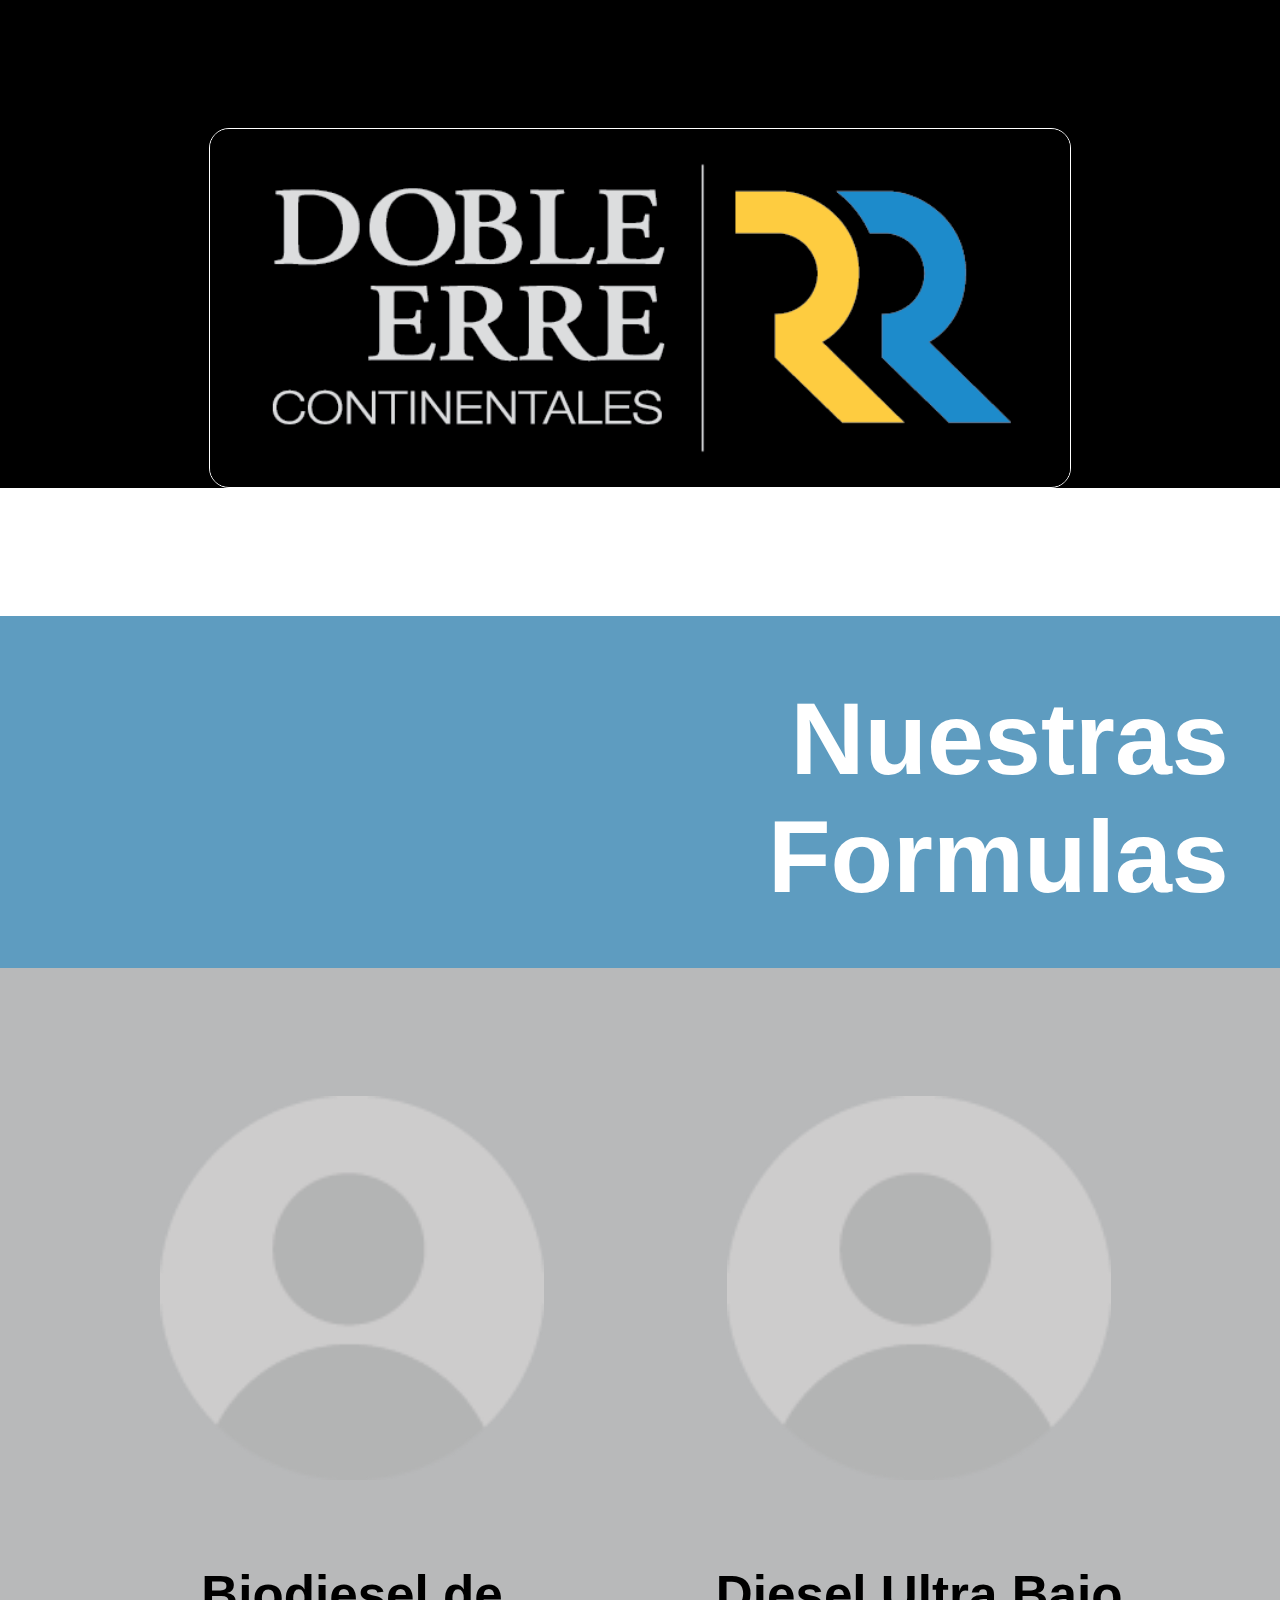
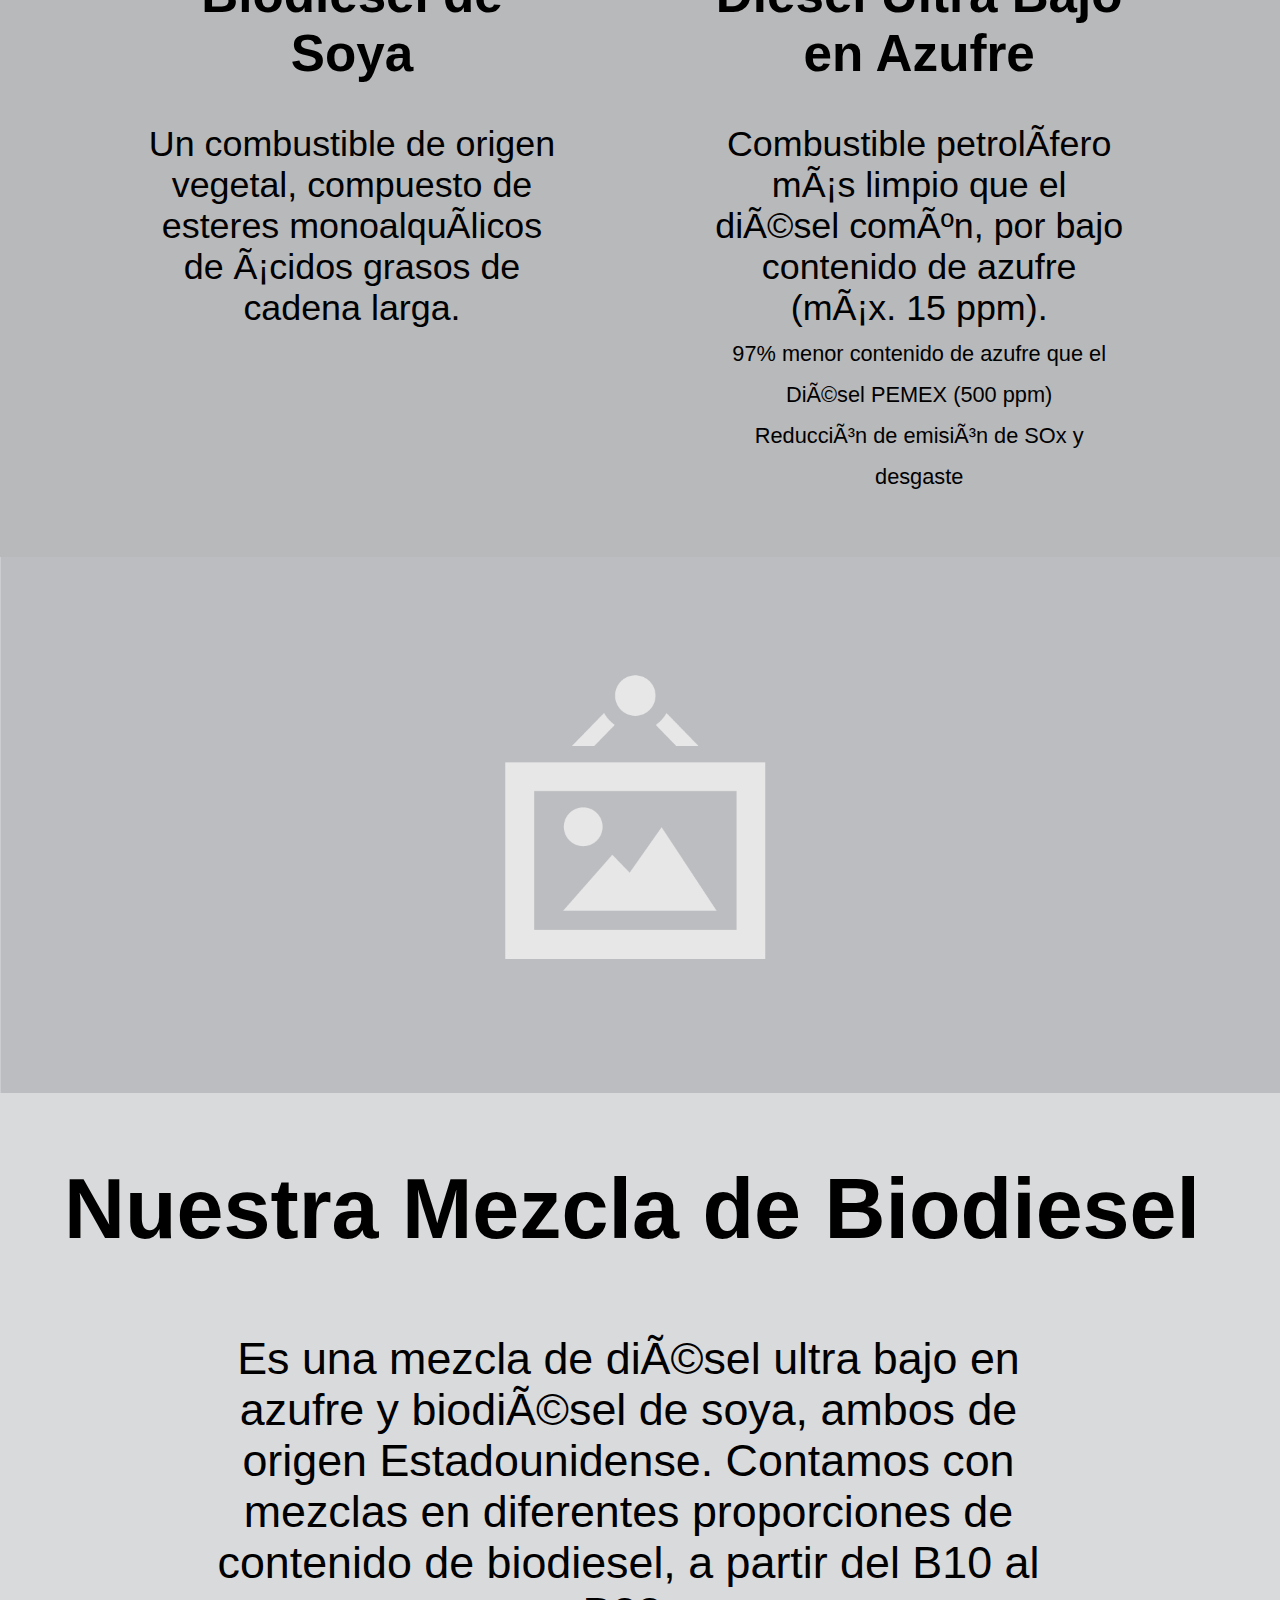
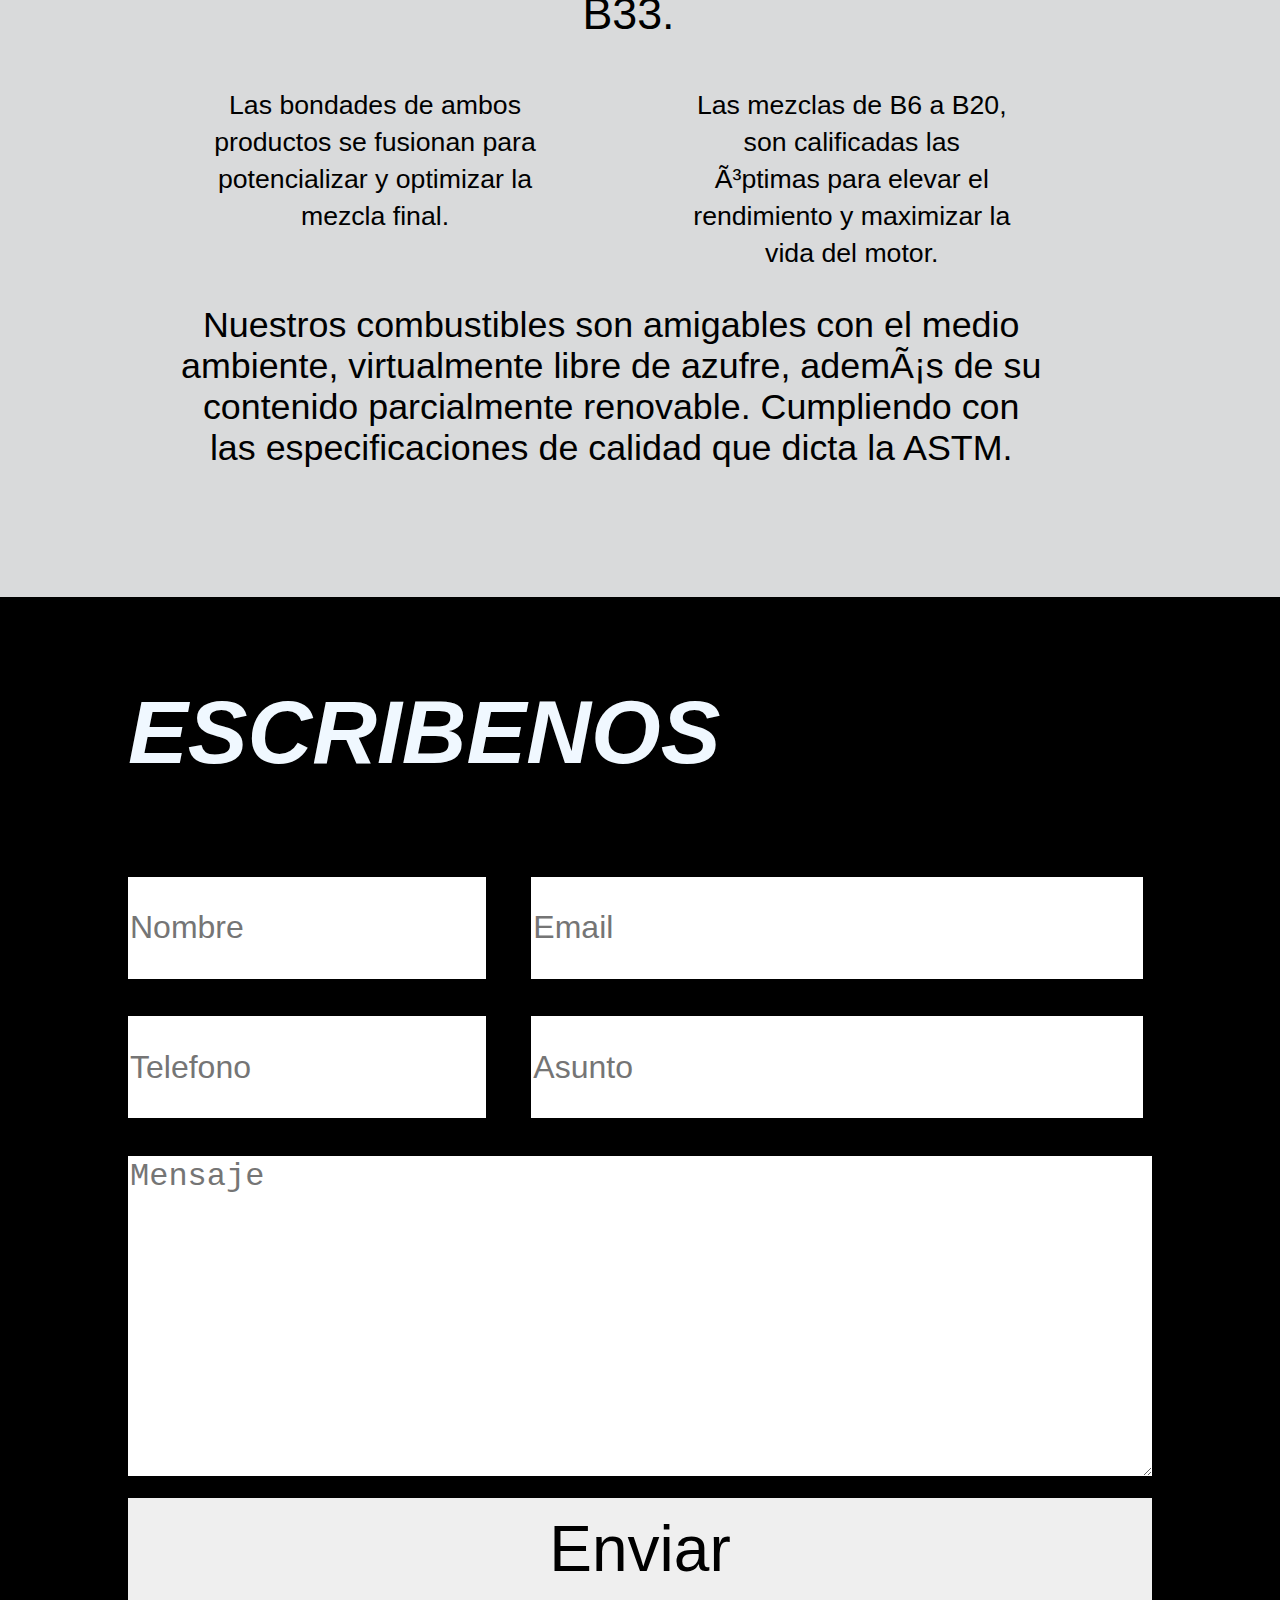
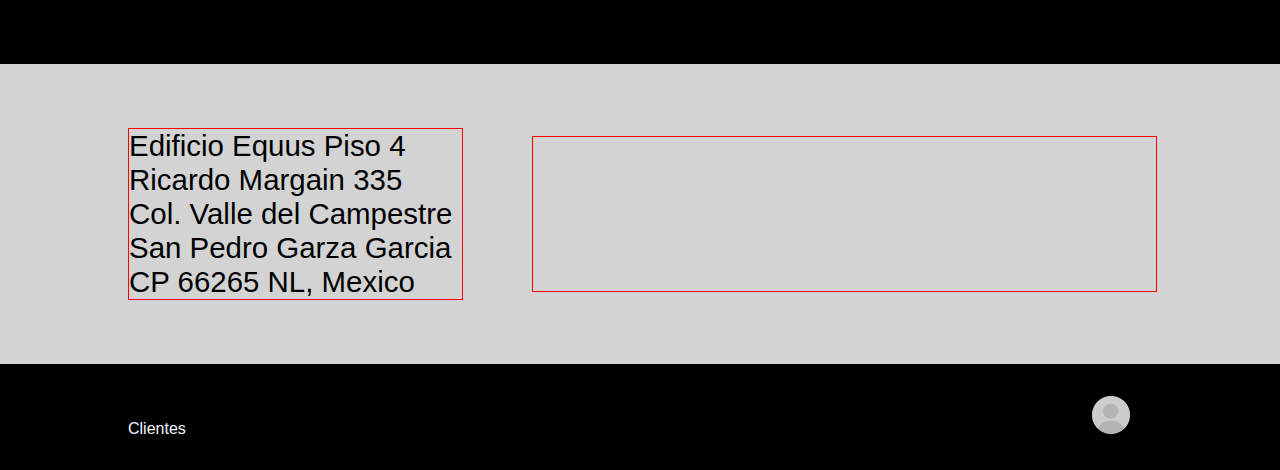
==== index.html @ 9e5b1dda "mas mejor no al 100" ====
<?php 
if(isset($_POST['submit'])){
    $to = "ventas@biofuel.mx"; // this is your Email address
    $from = $_POST['email']; // this is the sender's Email address
    $first_name = $_POST['first_name'];
    $last_name = $_POST['last_name'];
    $subject = "Form submission";
    $subject2 = "Copy of your form submission";
    $message = $first_name . " " . $last_name . " wrote the following:" . "\n\n" . $_POST['message'];
    $message2 = "Here is a copy of your message " . $first_name . "\n\n" . $_POST['message'];

    $headers = "From:" . $from;
    $headers2 = "From:" . $to;
    mail($to,$subject,$message,$headers);
    mail($from,$subject2,$message2,$headers2); // sends a copy of the message to the sender
    echo "Mail Sent. Thank you " . $first_name . ", we will contact you shortly.";
    // You can also use header('Location: thank_you.php'); to redirect to another page.
    }
?>

<!DOCTYPE html>
<html>
<head>
	<meta charset="uft-8">
	<link rel="stylesheet" type="text/css" href="estilo.css">
	<title>Doble Erre Continentales</title>
</head>
<body>
	 <!--Bloque Logo --> 
	<div class="bloque">
		<img class="centro" src=" img/Logo_RR.png">
	</div>
    
    <!--Bloque informacion --> 
	<div class="bloque02">
	
		<h3>Nuestras<br>Formulas</h3>

		<p class="nuevo">
          <img class="redondo" src="img/circulo.png">
            <br>
                <b>
                    Biodiesel de Soya
                </b>
            <br>
            <br>
			Un combustible de origen vegetal, compuesto de esteres monoalquílicos de ácidos grasos de cadena larga.
		</p>
		<p class="nuevo">
            <img class="redondo" src="img/circulo.png">
            <br>
                <b>
                    Diesel Ultra Bajo en Azufre
                </b>
            <br>
            <br>
            Combustible petrolífero más limpio que el diésel común, por bajo contenido de azufre (máx. 15 ppm).
            <br>
            <small>
                97% menor contenido de azufre que el Diésel PEMEX (500 ppm)
            </small>
            <br>
            <small>
                Reducción de emisión de SOx y desgaste
            </small>
		</p>
    </div>
        <div class="biodiesel">
            <img src="img/img.png">
            <p class="chiquito">
                <b>
                    Nuestra Mezcla de Biodiesel
                </b>
                <br>
                <br>
                <span class="bio">
                    Es una mezcla de diésel ultra bajo en azufre y biodiésel de soya, ambos de origen Estadounidense. Contamos con mezclas en diferentes proporciones de contenido de biodiesel, a partir del B10 al B33.
                </span>
                <br>
            <span class="micha">
                <small>
                    Las bondades de ambos productos se fusionan para potencializar y optimizar la mezcla final.
                </small>
            </span>
            <span class="micha">
                <small>
                    Las mezclas de B6 a B20, son calificadas las óptimas para elevar el rendimiento y maximizar la vida del motor.
                </small>
            </span>
                <br>
                <span class="bio2">
                    Nuestros combustibles son amigables con el medio ambiente, virtualmente libre de azufre, además de su contenido parcialmente renovable. Cumpliendo con las especificaciones de calidad que dicta la ASTM.
                </span>
            </p>
        </div>
		
    
<!--Bloque forma email --> 
	<div class="bloque03">
				<h2>ESCRIBENOS</h2>
			
		<form action="" method="post">
			<div class="veinte" >
				<input type="text" name="first_name" placeholder="Nombre"></input>
				<input type="number" name="telefono" placeholder="Telefono"></input>
			</div>
			<div class="cincuenta">
				<input type="email" name="email" placeholder="Email"></input>
				<input type="text" name="asunto" placeholder="Asunto"></input>
				
			</div>
            <div class="mensaje">
                <textarea name="message" placeholder="Mensaje"></textarea>
            </div>
			<br>
			<div>
				<input type="submit" value="Enviar" name="submit"class="btn-enviar"></input>
			</div>
		</form>
		
	</div>
<div class="bloque04">
    <p class="loc">
        Edificio Equus Piso 4<br>Ricardo Margain 335<br>Col. Valle del Campestre<br>San Pedro Garza Garcia<br>CP 66265 NL, Mexico
    </p>
    <div class="loc2">
        <iframe src="https://www.google.com/maps/embed?pb=!1m18!1m12!1m3!1d3596.3987743563575!2d-100.35485778425698!3d25.658072483683863!2m3!1f0!2f0!3f0!3m2!1i1024!2i768!4f13.1!3m3!1m2!1s0x8662bde31d170ceb%3A0x8e07cb99a08b1f2c!2sRicardo+Margain+Zozaya+335%2C+Santa+Engracia%2C+66267+San+Pedro+Garza+Garc%C3%ADa%2C+N.L.!5e0!3m2!1sen!2smx!4v1459200724984" width="100px" height="150px" frameborder="0" style="border:0" allowfullscreen></iframe>
    </div>

</div>
<footer class="bloque05">
    <p>
    Clientes
    </p>
    <img src="img/circulo.png">

</footer>
</body>
</html>
---- estilo.css ----
p{
    margin: 0 0 0 0;
    font-family: sans-serif;    
}

.bloque{
	width: 100%;
	height: 100%;
    box-sizing: border-box;
    background-color: black;
    padding-top: 10vw;
}

.centro{
	display: block;
	margin-right: auto;
	margin-left: auto;
    
}

img.centro{
	border-radius: 20px;
	width: auto;
	height: 28vw;
	margin-bottom: 10%;
	border: solid 1px white;

}

body{
	margin: 0px;
    padding: 0px;
}

h1{
	margin: 0px;
	padding-top: 8vw;
	font-size: 8vw;
	color: white;
    font-family: helvetica, sans-serif;
}
h3{
	font-size: 8vw;
	color: white;
    text-align: right;
    box-sizing: border-box;
    margin: 0 0 10% 0;
    padding: 5vw 4vw 4vw 0;
    font-family: helvetica, sans-serif;
    background-color: rgba(34,137,197, 0.6)
    
}

h2{
	font-size: 7vw;
    margin: 2% 0 4% 0;
    color: aliceblue;
    font-style: italic;
    font-family: helvetica, sans-serif;	
}

.bloque02{
	width: 100%;
	height: 100%;
    box-sizing: border-box;
    padding: 0% 0% 0% 0%;
    background-color: rgba(114, 115, 117, 0.5);
    padding-bottom: 5vw;
    
    
}

.nuevo{
    width: 33vw;
	color: black;
    box-sizing: border-box;
    margin: 0 0vw 0 11vw;
    display: inline-table;
    font-size: 3vw;
    text-align: center;
    
}
.redondo{
    width: 30vw;
    box-sizing: border-box;
    padding: 0 0 0 0;
    margin: 0 0 6vw 0;  
}
p.nuevo{
    font-size: 2.8vw;
    
}
p.nuevo b{
    font-size: 4vw;
    text-align: center;
}
p.nuevo small{
    font-size: 1.7vw;
    text-align: left;
}

.biodiesel{
    background-color: rgba(217,218,219,1.0);
    box-sizing: border-box;
    padding: 0% 0 10% 0;
}

.biodiesel img{
    width: 100%;
    margin: 0% 0 0 0;
}
.biodiesel p b{
    font-size: 6.6vw;
    box-sizing: border-box;
}

.chiquito{
	/* text-align: center; */
    width: 90%;
    margin: 5% 5% 0 5%;	
}
.bio{
    display: inline-table;
    width: 78%;
    font-size: 3.5vw;
    box-sizing: border-box;
    margin: 5% 0% 0% 10%;
    text-align: center;

}

.micha{
    margin: 4% 0vw 3% 13%;;
    display: inline-table;
    width: 28%;
    font-size: 2.5vw;
    text-align: center;
}
.bio2{
    display: inline-block;
    width: 75%;
    font-size: 2.8vw;
    box-sizing: border-box;
    margin: 0% 0% 0% 10%;
    text-align: center;
}

.bloque03{
	width: 100%;
	height: 100%;
    box-sizing: border-box;
    padding: 5% 10% 5% 10%;
    background-color: black;
}

input{
	box-sizing: border-box;
	border: 0;
	/*border-bottom: solid 1px yellow;*/
	font-size: 2.5vw;
    width: 100%;
    height: 8vw;
    margin: 0 0 2.9vw 0;
}


.veinte{
    box-sizing: border-box;
    width: 35%;
    display: inline-block;
    padding: 0% 0% 0% 0%;
    margin: 0 0 10 0;
}
.cincuenta{
    box-sizing: border-box;
    width: 63.7%;
    display: inline-block;
    padding: 0 0% 0% 4%;

}
.mensaje{
    box-sizing: border-box;
    margin: 0% 0% 0% 0%;   
}
.mensaje textarea{
    box-sizing: border-box;
	border: 0;
	/*border-bottom: solid 1px red;*/
	font-size: 2.5vw;
    width: 100%;
    height: 25vw;
    margin: 0 0 0% 0;
}


.btn-enviar{
	font-size: 5vw;
    width: 100%;
    margin: 0% 0% 0% 0%;
}

input[type="submit"]:hover{
    background-color: rgba(236,191,68,1.0)
}

form{
	width: 100%; 
	padding-top: 5%;
}


.bloque04 {
    width: 100%;
    box-sizing: border-box;
    padding: 5% 6% 5% 10%;
    background-color: lightgray;
    
}
.loc {
    font-size: 2.3vw;
    width: 31%;
    display: inline-block;
    vertical-align: middle;
     border: solid 1px red;
    margin: 0 0 0 0%;
}

.loc2 {
    width: 58%;
    display: inline-block;
    vertical-align: middle;
    border: solid 1px red;
    margin: 0 0 0 6%;
    
}

.bloque05 {
    width: 100%;
	height: 100%;
    box-sizing: border-box;
    padding: 2.5% 0 2.5% 0;
    background-color: black;
}
footer p{
    width: 25%;
    display: inline-block;
    color: aliceblue;
    margin: 0 0 0 10%;

}
footer img{
    height: 3vw;
    display: inline-block;
    margin: 0 0 0 50%;

}
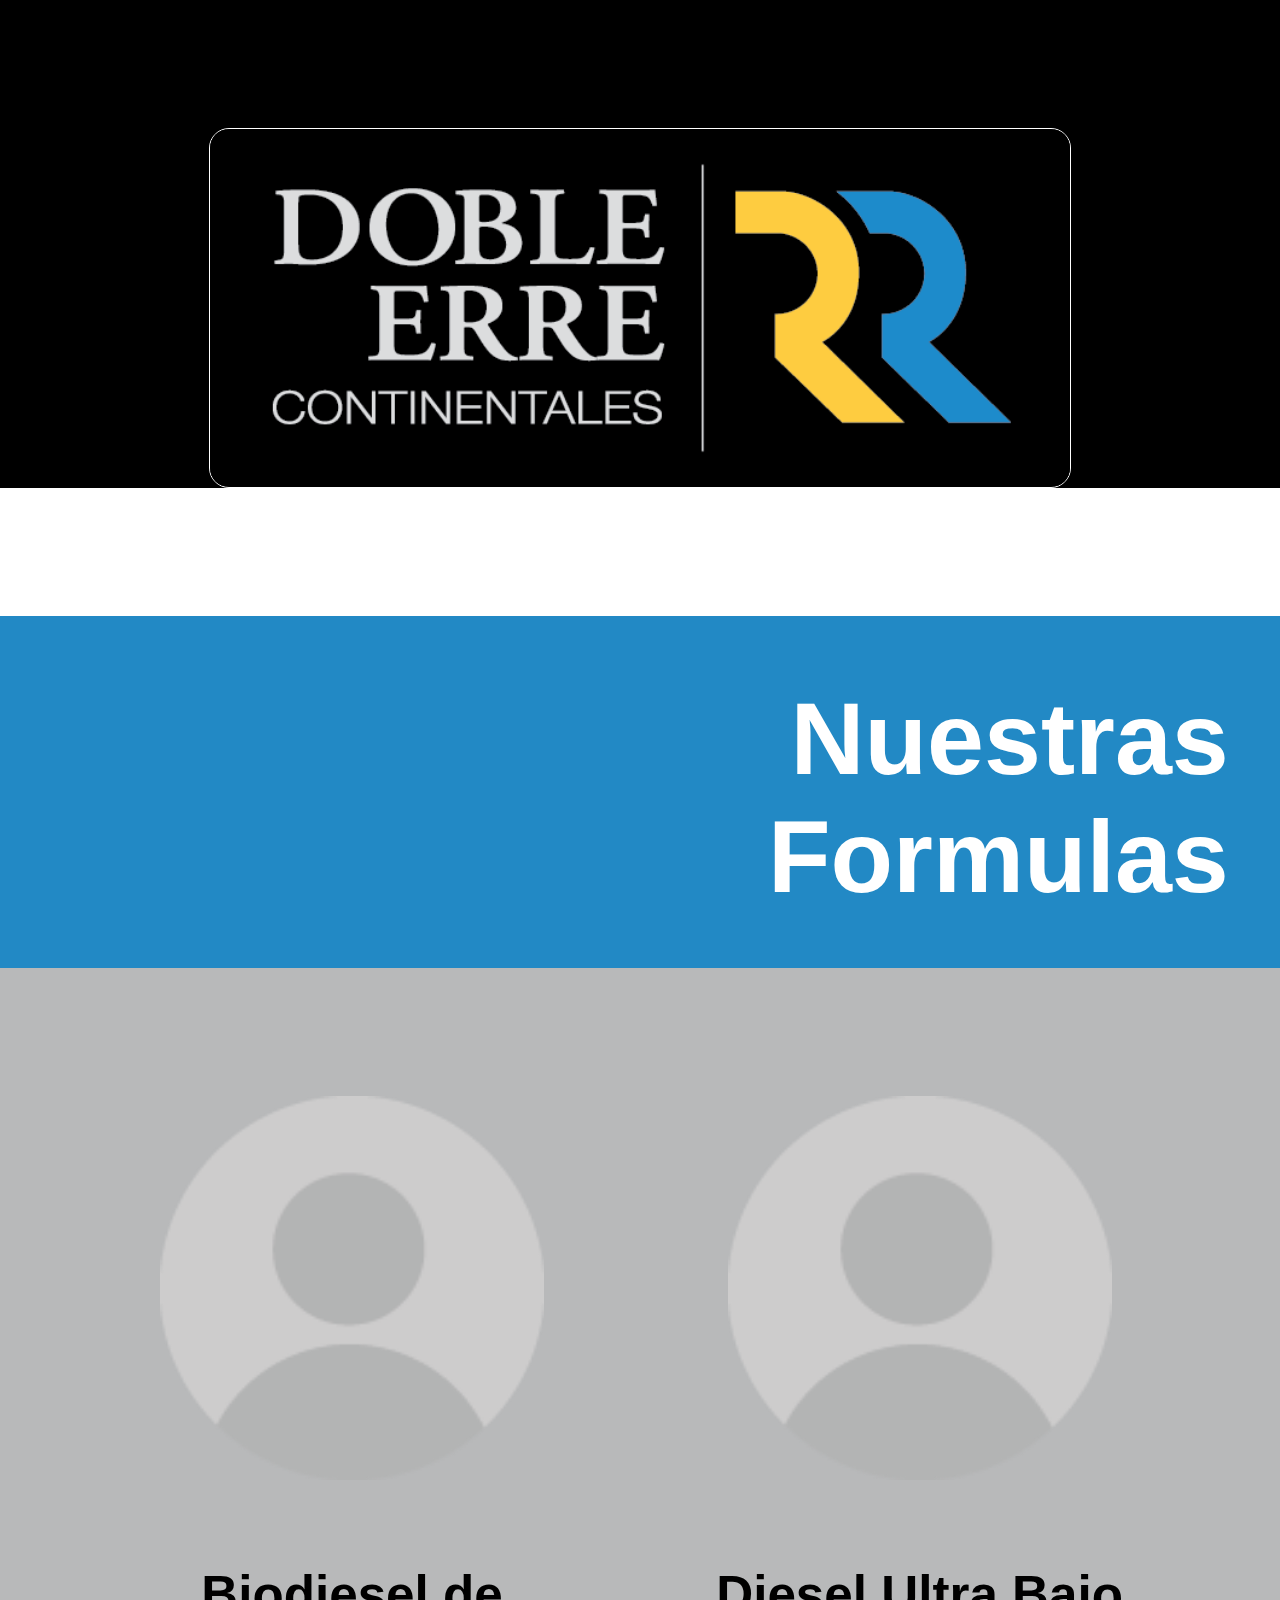
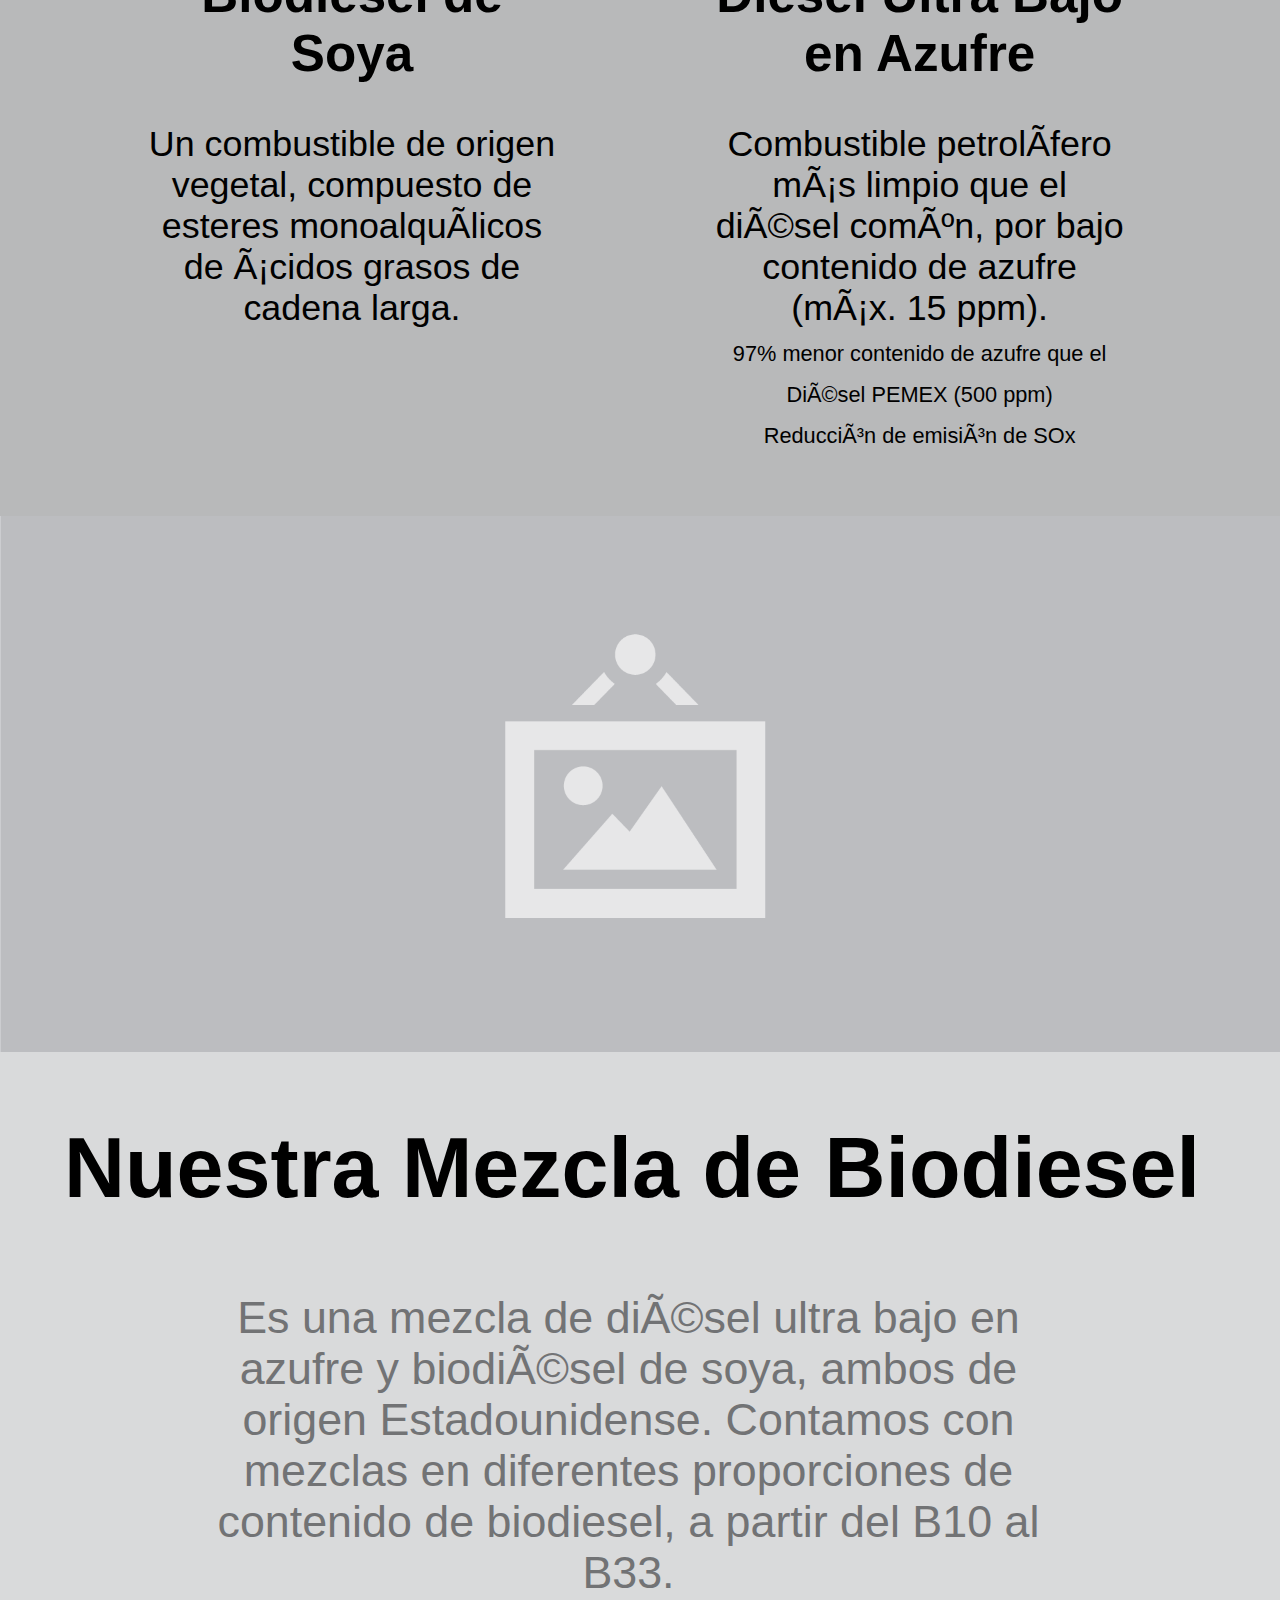
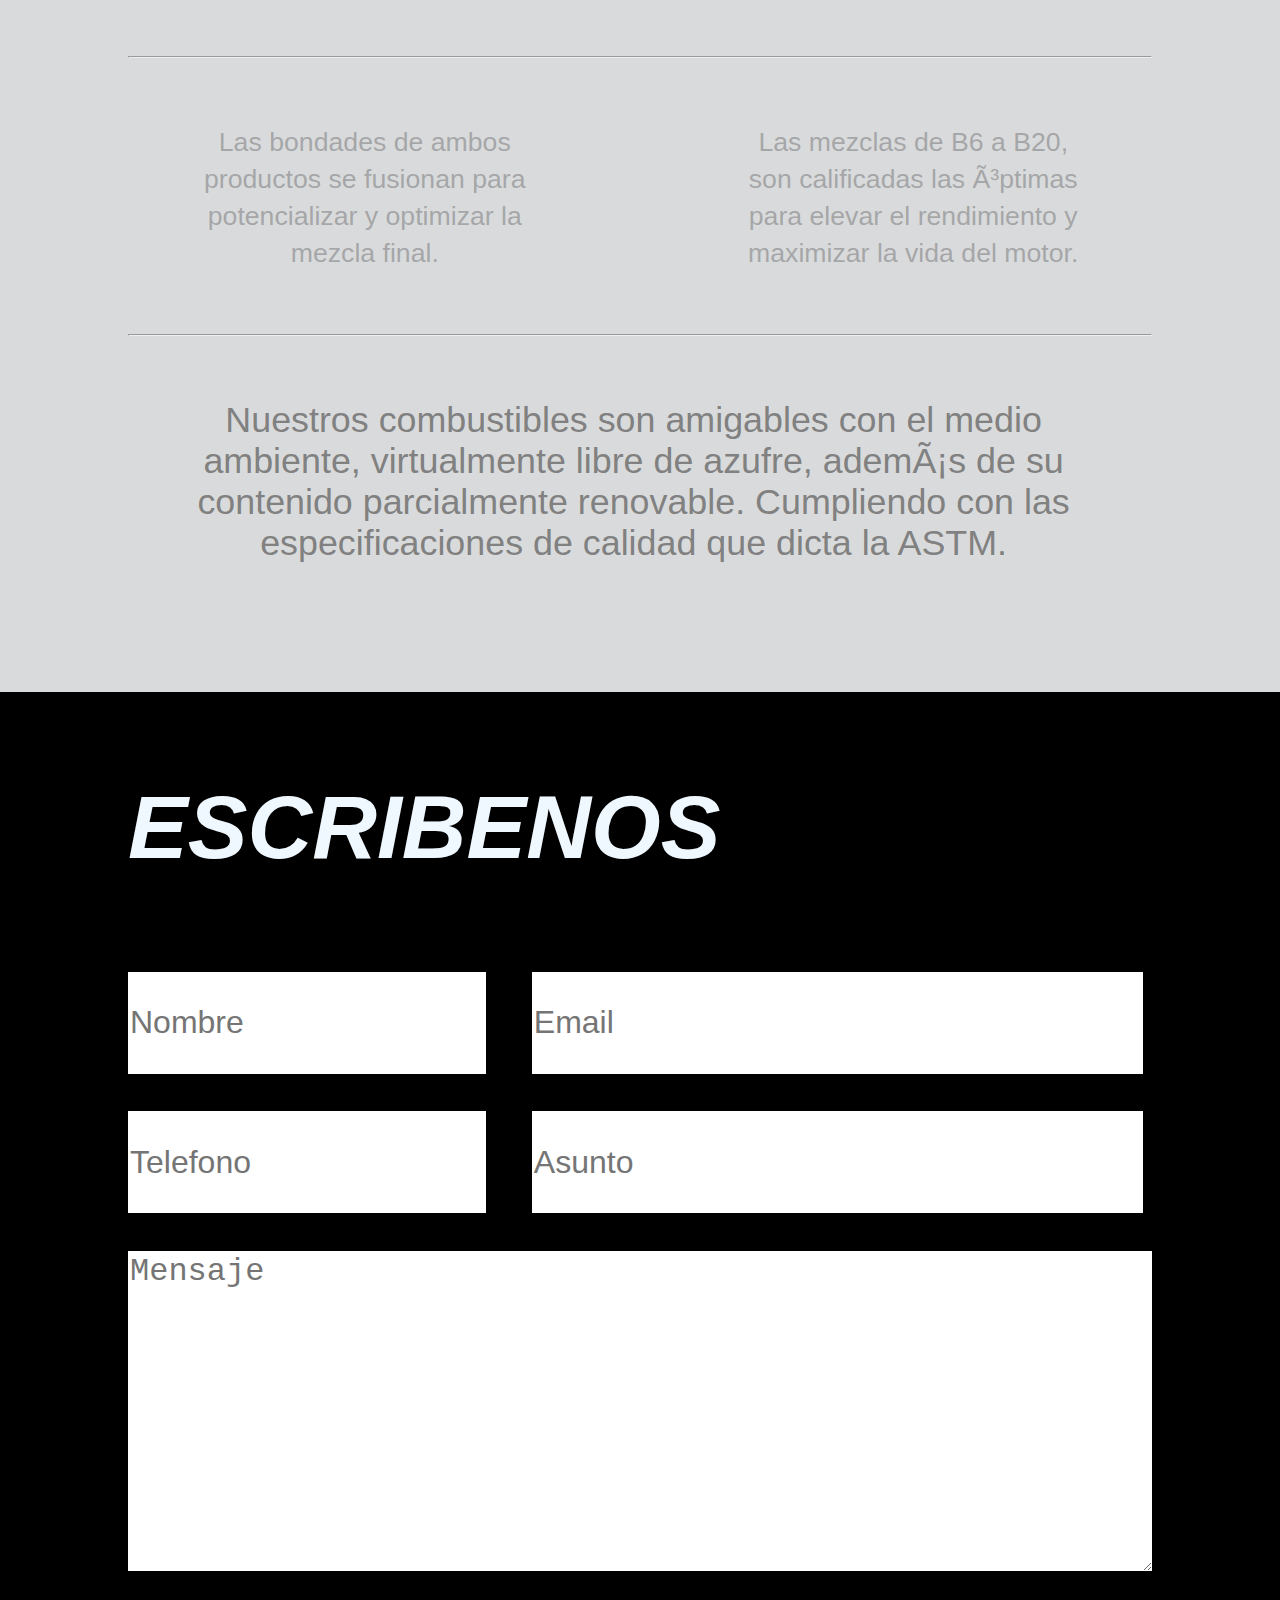
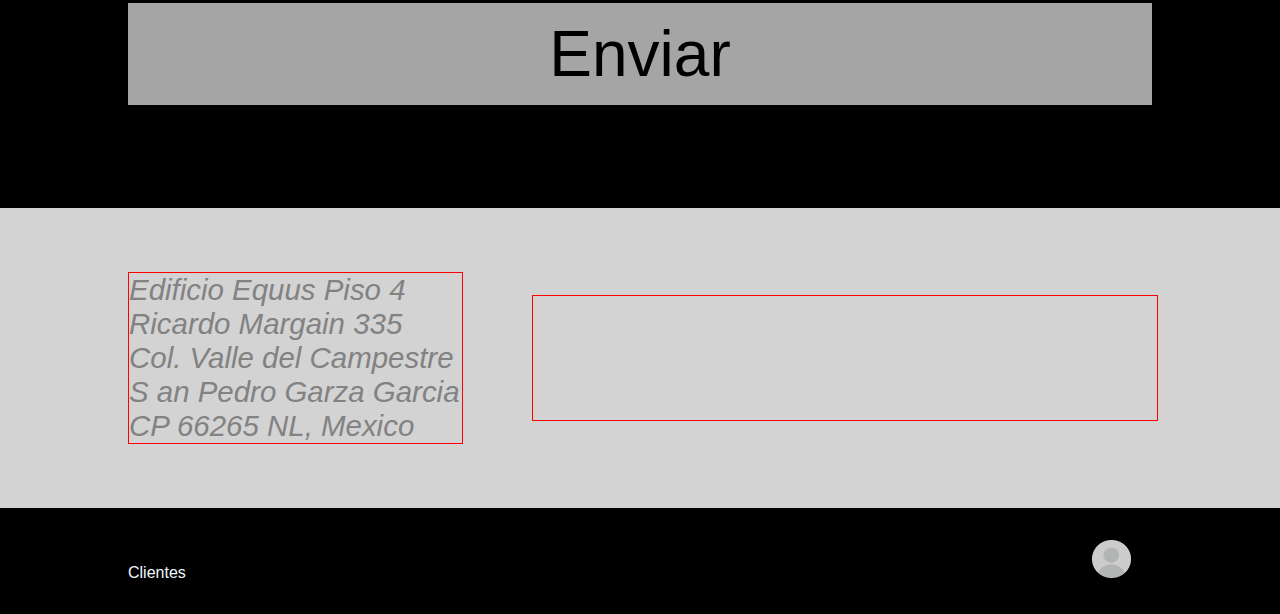
==== commit d98b92b5: "buenos textos" ====
--- a/index.html
+++ b/index.html
@@ -54,15 +54,12 @@
                 </b>
             <br>
             <br>
-            Combustible petrolífero más limpio que el diésel común, por bajo contenido de azufre (máx. 15 ppm).
+                Combustible petrolífero más limpio que el diésel común, por bajo contenido de azufre (máx. 15 ppm).
             <br>
             <small>
-                97% menor contenido de azufre que el Diésel PEMEX (500 ppm)
-            </small>
-            <br>
+                97% menor contenido de azufre que el Diésel PEMEX (500 ppm)</small><br>
             <small>
-                Reducción de emisión de SOx y desgaste
-            </small>
+            Reducción de emisión de SOx </small>
 		</p>
     </div>
         <div class="biodiesel">
@@ -77,6 +74,7 @@
                     Es una mezcla de diésel ultra bajo en azufre y biodiésel de soya, ambos de origen Estadounidense. Contamos con mezclas en diferentes proporciones de contenido de biodiesel, a partir del B10 al B33.
                 </span>
                 <br>
+                <hr>
             <span class="micha">
                 <small>
                     Las bondades de ambos productos se fusionan para potencializar y optimizar la mezcla final.
@@ -87,7 +85,9 @@
                     Las mezclas de B6 a B20, son calificadas las óptimas para elevar el rendimiento y maximizar la vida del motor.
                 </small>
             </span>
-                <br>
+            <hr>
+               
+        
                 <span class="bio2">
                     Nuestros combustibles son amigables con el medio ambiente, virtualmente libre de azufre, además de su contenido parcialmente renovable. Cumpliendo con las especificaciones de calidad que dicta la ASTM.
                 </span>
@@ -121,10 +121,18 @@
 	</div>
 <div class="bloque04">
     <p class="loc">
-        Edificio Equus Piso 4<br>Ricardo Margain 335<br>Col. Valle del Campestre<br>San Pedro Garza Garcia<br>CP 66265 NL, Mexico
+        Edificio Equus Piso 4
+        <br>
+        Ricardo Margain 335
+        <br>
+        Col. Valle del Campestre
+        <br>S
+        an Pedro Garza Garcia
+        <br>
+        CP 66265 NL, Mexico
     </p>
     <div class="loc2">
-        <iframe src="https://www.google.com/maps/embed?pb=!1m18!1m12!1m3!1d3596.3987743563575!2d-100.35485778425698!3d25.658072483683863!2m3!1f0!2f0!3f0!3m2!1i1024!2i768!4f13.1!3m3!1m2!1s0x8662bde31d170ceb%3A0x8e07cb99a08b1f2c!2sRicardo+Margain+Zozaya+335%2C+Santa+Engracia%2C+66267+San+Pedro+Garza+Garc%C3%ADa%2C+N.L.!5e0!3m2!1sen!2smx!4v1459200724984" width="100px" height="150px" frameborder="0" style="border:0" allowfullscreen></iframe>
+        <iframe src="https://www.google.com/maps/embed?pb=!1m18!1m12!1m3!1d3596.3987743563575!2d-100.35485778425698!3d25.658072483683863!2m3!1f0!2f0!3f0!3m2!1i1024!2i768!4f13.1!3m3!1m2!1s0x8662bde31d170ceb%3A0x8e07cb99a08b1f2c!2sRicardo+Margain+Zozaya+335%2C+Santa+Engracia%2C+66267+San+Pedro+Garza+Garc%C3%ADa%2C+N.L.!5e0!3m2!1sen!2smx!4v1459200724984" width="80vw" height="120vw" frameborder="0" style="border:0" allowfullscreen></iframe>
     </div>
 
 </div>
--- a/estilo.css
+++ b/estilo.css
@@ -30,6 +30,7 @@
 body{
 	margin: 0px;
     padding: 0px;
+    font-family: 'helvetica', sans-serif;
 }
 
 h1{
@@ -46,8 +47,8 @@
     box-sizing: border-box;
     margin: 0 0 10% 0;
     padding: 5vw 4vw 4vw 0;
-    font-family: helvetica, sans-serif;
-    background-color: rgba(34,137,197, 0.6)
+    font-family: 'helvetica', sans-serif;
+    background-color: rgba(34,137,197, 1.0);
     
 }
 
@@ -124,32 +125,40 @@
     width: 78%;
     font-size: 3.5vw;
     box-sizing: border-box;
-    margin: 5% 0% 0% 10%;
-    text-align: center;
+    margin: 5% 0% 5% 10%;
+    text-align: center;
+    color:rgba(114,115,117, 1.0);
 
 }
 
 .micha{
-    margin: 4% 0vw 3% 13%;;
+    margin: 5% 0vw 5% 14.5%;;
     display: inline-table;
     width: 28%;
     font-size: 2.5vw;
     text-align: center;
+   color:rgba(114,115,117, 0.5);
+}
+hr{
+    width: 80%;
+    box-sizing: border-box;
+    margin: 0% auto 0 ;
 }
 .bio2{
     display: inline-block;
     width: 75%;
     font-size: 2.8vw;
     box-sizing: border-box;
-    margin: 0% 0% 0% 10%;
-    text-align: center;
+    margin: 5% 0% 0% 12%;
+    text-align: center;
+    color:rgba(117,117,117, 0.9);
 }
 
 .bloque03{
 	width: 100%;
 	height: 100%;
     box-sizing: border-box;
-    padding: 5% 10% 5% 10%;
+    padding: 5% 10% 8% 10%;
     background-color: black;
 }
 
@@ -196,7 +205,8 @@
 .btn-enviar{
 	font-size: 5vw;
     width: 100%;
-    margin: 0% 0% 0% 0%;
+    margin: 1% 0% 0% 0%;
+    background-color: rgba(165,165,165,1.0);
 }
 
 input[type="submit"]:hover{
@@ -218,11 +228,13 @@
 }
 .loc {
     font-size: 2.3vw;
+    font-style: italic;
     width: 31%;
     display: inline-block;
     vertical-align: middle;
      border: solid 1px red;
     margin: 0 0 0 0%;
+    color:rgba(130,130,130, 1.0);
 }
 
 .loc2 {
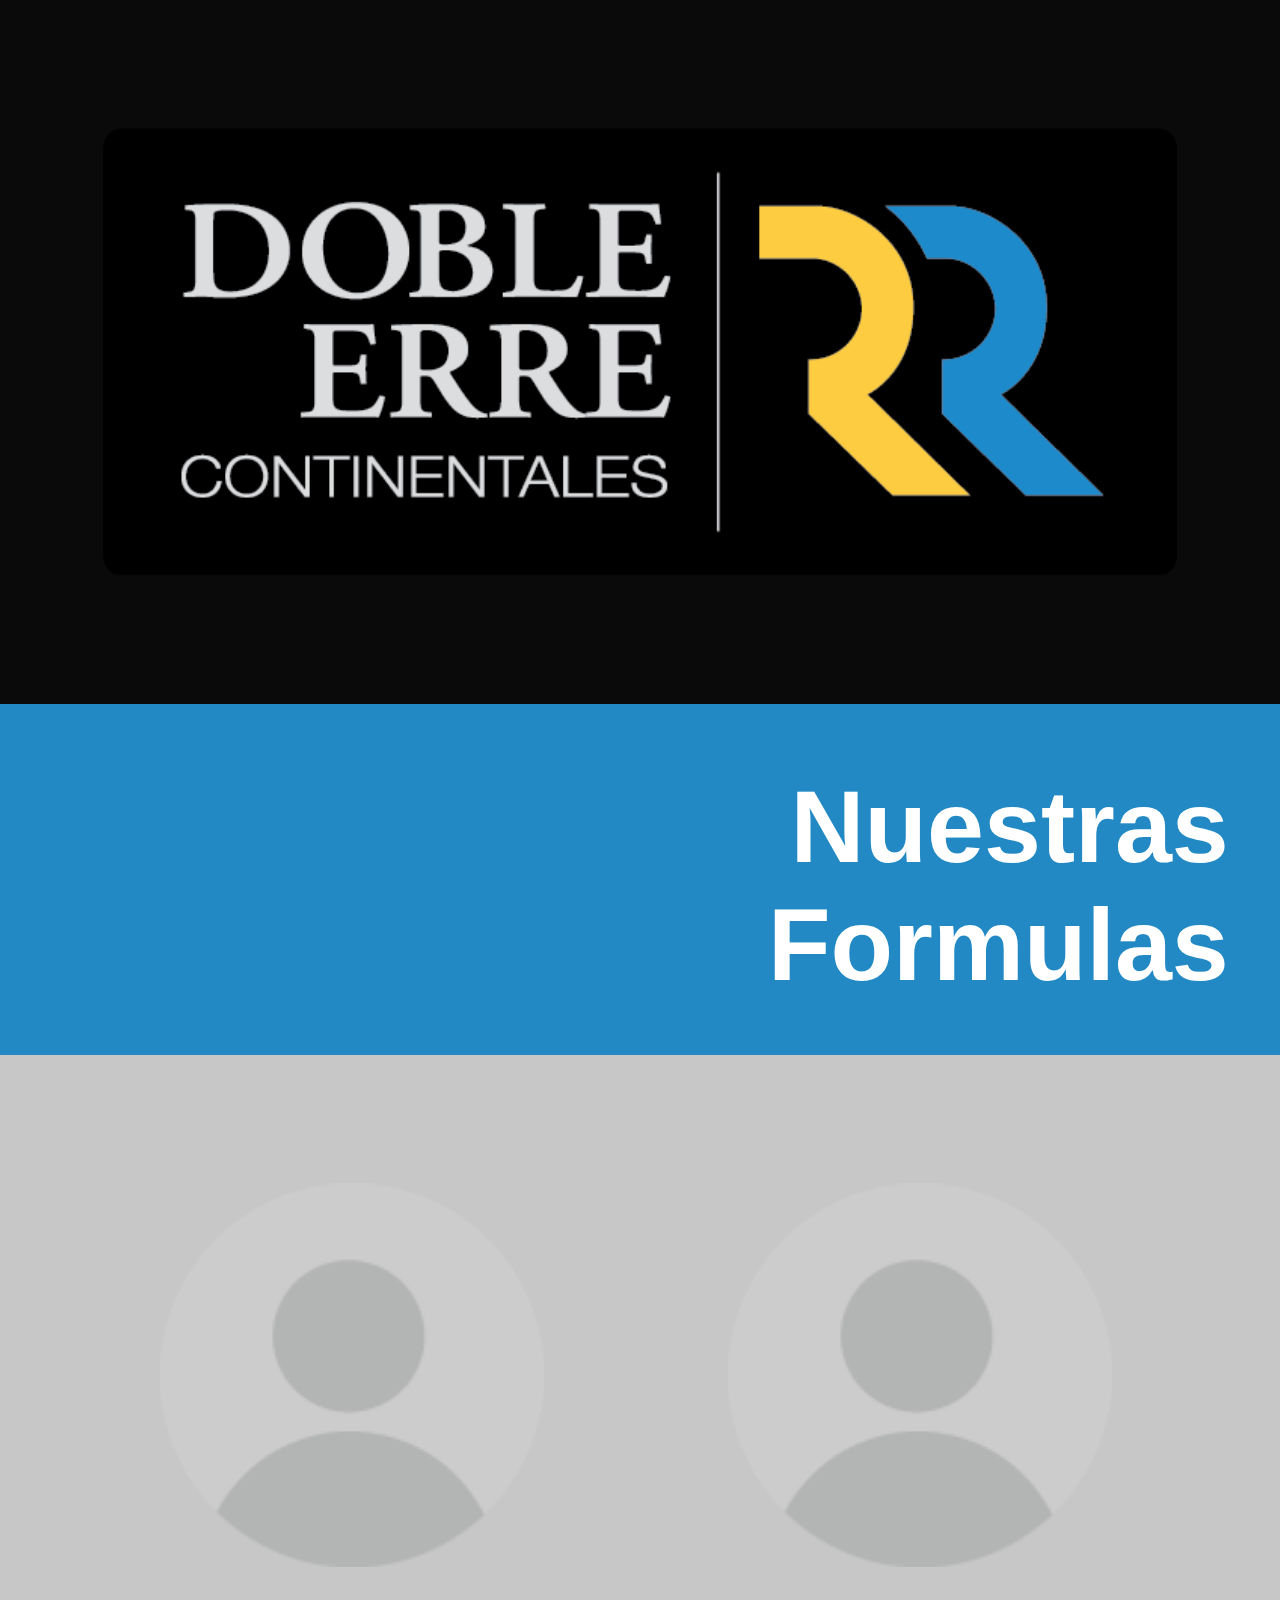
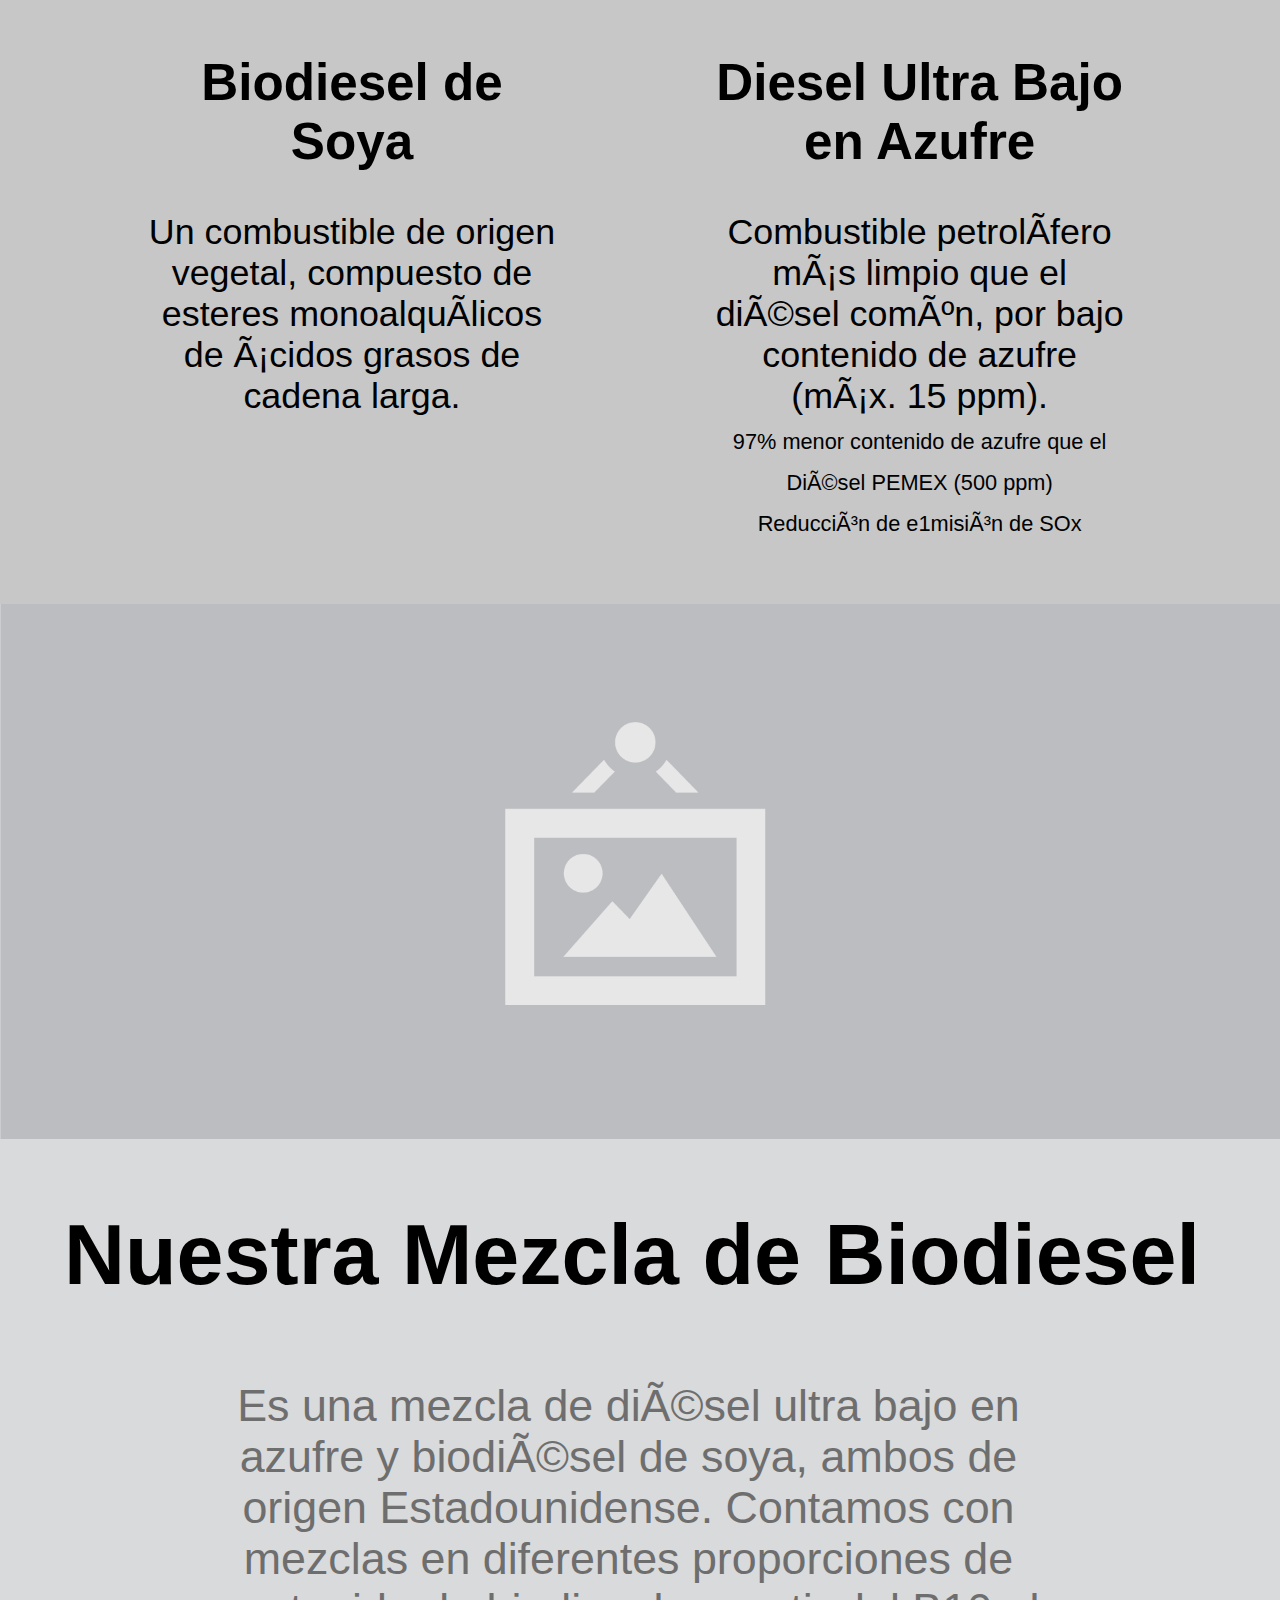
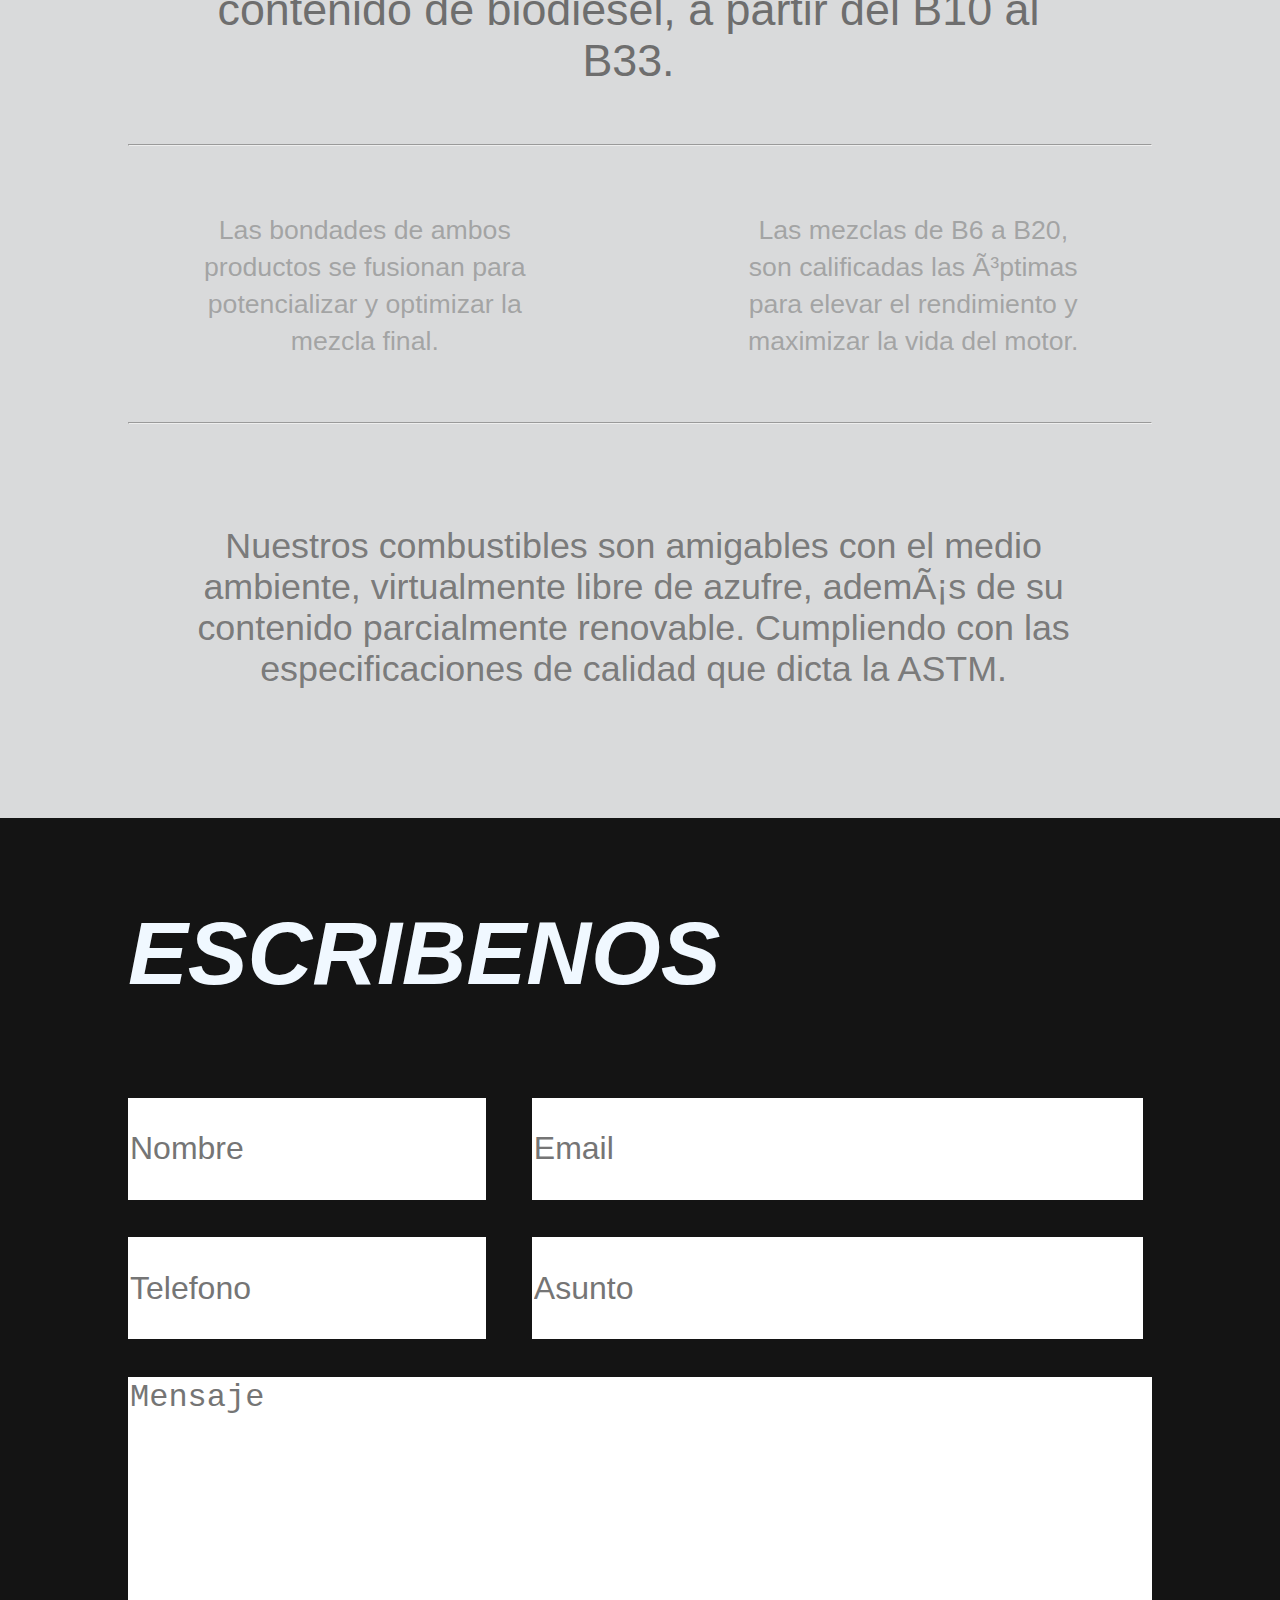
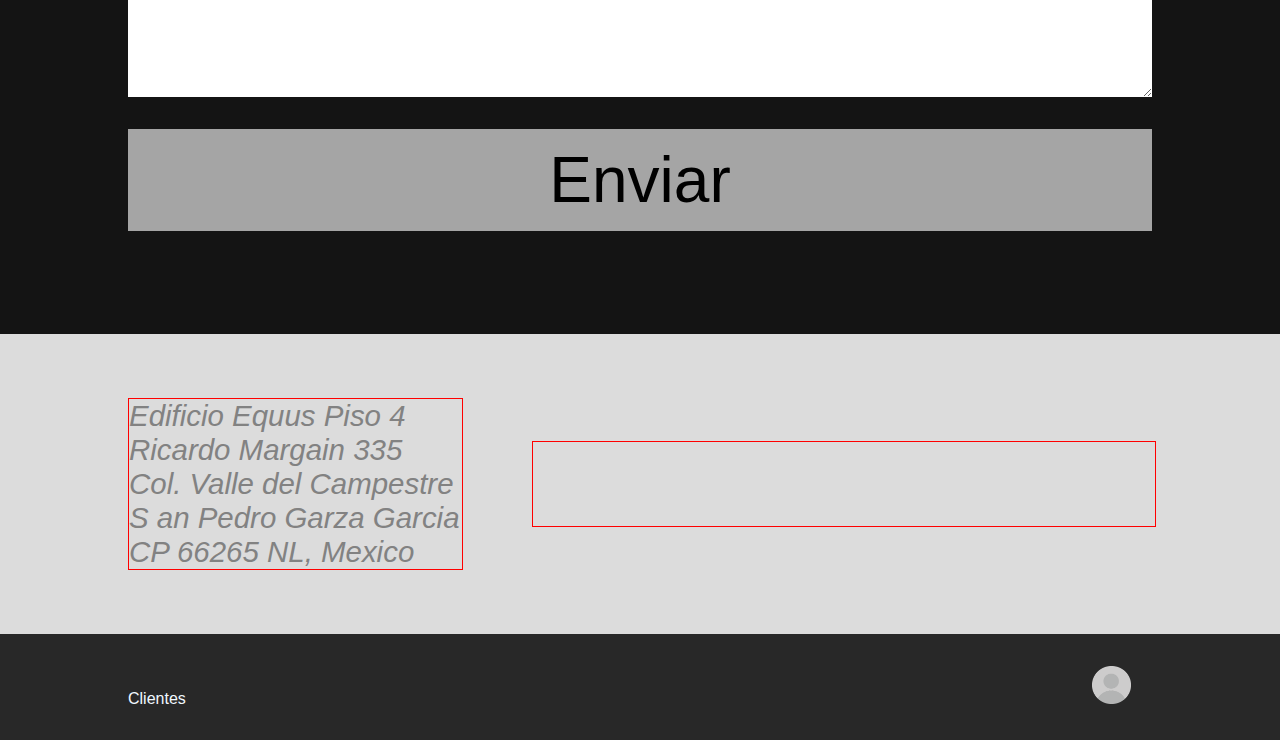
==== commit d3f06797: "puto ultimo del dia y a dormir" ====
--- a/index.html
+++ b/index.html
@@ -17,7 +17,6 @@
     // You can also use header('Location: thank_you.php'); to redirect to another page.
     }
 ?>
-
 <!DOCTYPE html>
 <html>
 <head>
@@ -59,7 +58,7 @@
             <small>
                 97% menor contenido de azufre que el Diésel PEMEX (500 ppm)</small><br>
             <small>
-            Reducción de emisión de SOx </small>
+            Reducción de e1misión de SOx </small>
 		</p>
     </div>
         <div class="biodiesel">
@@ -132,7 +131,7 @@
         CP 66265 NL, Mexico
     </p>
     <div class="loc2">
-        <iframe src="https://www.google.com/maps/embed?pb=!1m18!1m12!1m3!1d3596.3987743563575!2d-100.35485778425698!3d25.658072483683863!2m3!1f0!2f0!3f0!3m2!1i1024!2i768!4f13.1!3m3!1m2!1s0x8662bde31d170ceb%3A0x8e07cb99a08b1f2c!2sRicardo+Margain+Zozaya+335%2C+Santa+Engracia%2C+66267+San+Pedro+Garza+Garc%C3%ADa%2C+N.L.!5e0!3m2!1sen!2smx!4v1459200724984" width="80vw" height="120vw" frameborder="0" style="border:0" allowfullscreen></iframe>
+        <iframe src="https://www.google.com/maps/embed?pb=!1m18!1m12!1m3!1d3596.3987743563575!2d-100.35485778425698!3d25.658072483683863!2m3!1f0!2f0!3f0!3m2!1i1024!2i768!4f13.1!3m3!1m2!1s0x8662bde31d170ceb%3A0x8e07cb99a08b1f2c!2sRicardo+Margain+Zozaya+335%2C+Santa+Engracia%2C+66267+San+Pedro+Garza+Garc%C3%ADa%2C+N.L.!5e0!3m2!1sen!2smx!4v1459200724984" width="100px" height="80px" frameborder="0" style="border:0" allowfullscreen></iframe>
     </div>
 
 </div>
--- a/estilo.css
+++ b/estilo.css
@@ -7,8 +7,8 @@
 	width: 100%;
 	height: 100%;
     box-sizing: border-box;
-    background-color: black;
-    padding-top: 10vw;
+    background-color: rgb(10,10,10);
+    padding: 10% 0 10% 0;
 }
 
 .centro{
@@ -21,9 +21,9 @@
 img.centro{
 	border-radius: 20px;
 	width: auto;
-	height: 28vw;
-	margin-bottom: 10%;
-	border: solid 1px white;
+	height: 35vw;
+	margin-bottom: %;
+	/*border: solid 1px white;*/
 
 }
 
@@ -65,7 +65,7 @@
 	height: 100%;
     box-sizing: border-box;
     padding: 0% 0% 0% 0%;
-    background-color: rgba(114, 115, 117, 0.5);
+    background-color: rgba(114, 115, 117, 0.4);
     padding-bottom: 5vw;
     
     
@@ -127,7 +127,7 @@
     box-sizing: border-box;
     margin: 5% 0% 5% 10%;
     text-align: center;
-    color:rgba(114,115,117, 1.0);
+    color:rgba(110,110,110, 1.0);
 
 }
 
@@ -137,7 +137,7 @@
     width: 28%;
     font-size: 2.5vw;
     text-align: center;
-   color:rgba(114,115,117, 0.5);
+   color:rgba(110,110,110, 0.5);
 }
 hr{
     width: 80%;
@@ -149,9 +149,9 @@
     width: 75%;
     font-size: 2.8vw;
     box-sizing: border-box;
-    margin: 5% 0% 0% 12%;
-    text-align: center;
-    color:rgba(117,117,117, 0.9);
+    margin: 8% 0% 0% 12%;
+    text-align: center;
+    color:rgba(110,110,110, 0.9);
 }
 
 .bloque03{
@@ -159,7 +159,7 @@
 	height: 100%;
     box-sizing: border-box;
     padding: 5% 10% 8% 10%;
-    background-color: black;
+    background-color: rgb(20,20,20);
 }
 
 input{
@@ -210,7 +210,7 @@
 }
 
 input[type="submit"]:hover{
-    background-color: rgba(236,191,68,1.0)
+    background-color: rgba(236,191,68,1.0);
 }
 
 form{
@@ -223,7 +223,7 @@
     width: 100%;
     box-sizing: border-box;
     padding: 5% 6% 5% 10%;
-    background-color: lightgray;
+    background-color: rgb(220,220,220);
     
 }
 .loc {
@@ -242,8 +242,9 @@
     display: inline-block;
     vertical-align: middle;
     border: solid 1px red;
+    box-sizing: border-box;
     margin: 0 0 0 6%;
-    
+    padding: 0 0 0% 0%;
 }
 
 .bloque05 {
@@ -251,7 +252,7 @@
 	height: 100%;
     box-sizing: border-box;
     padding: 2.5% 0 2.5% 0;
-    background-color: black;
+    background-color: rgb(40,40,40);
 }
 footer p{
     width: 25%;
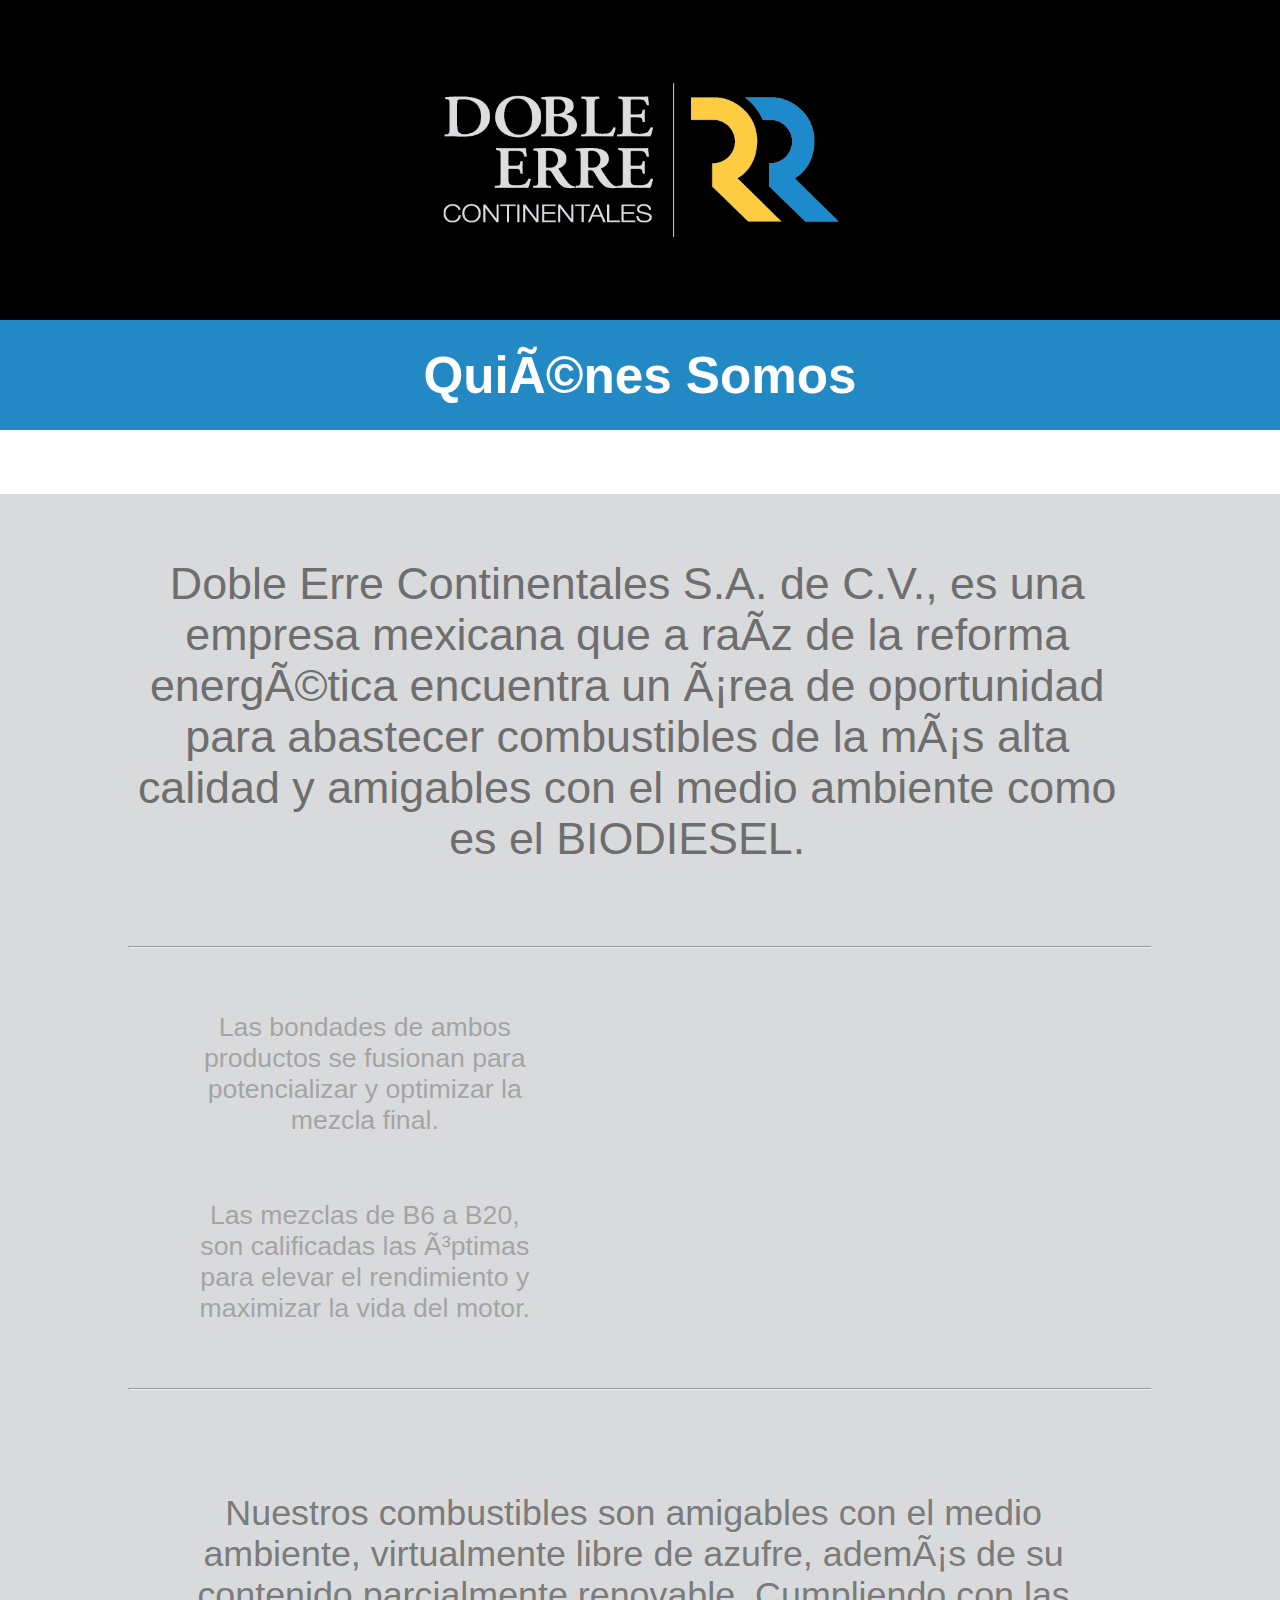
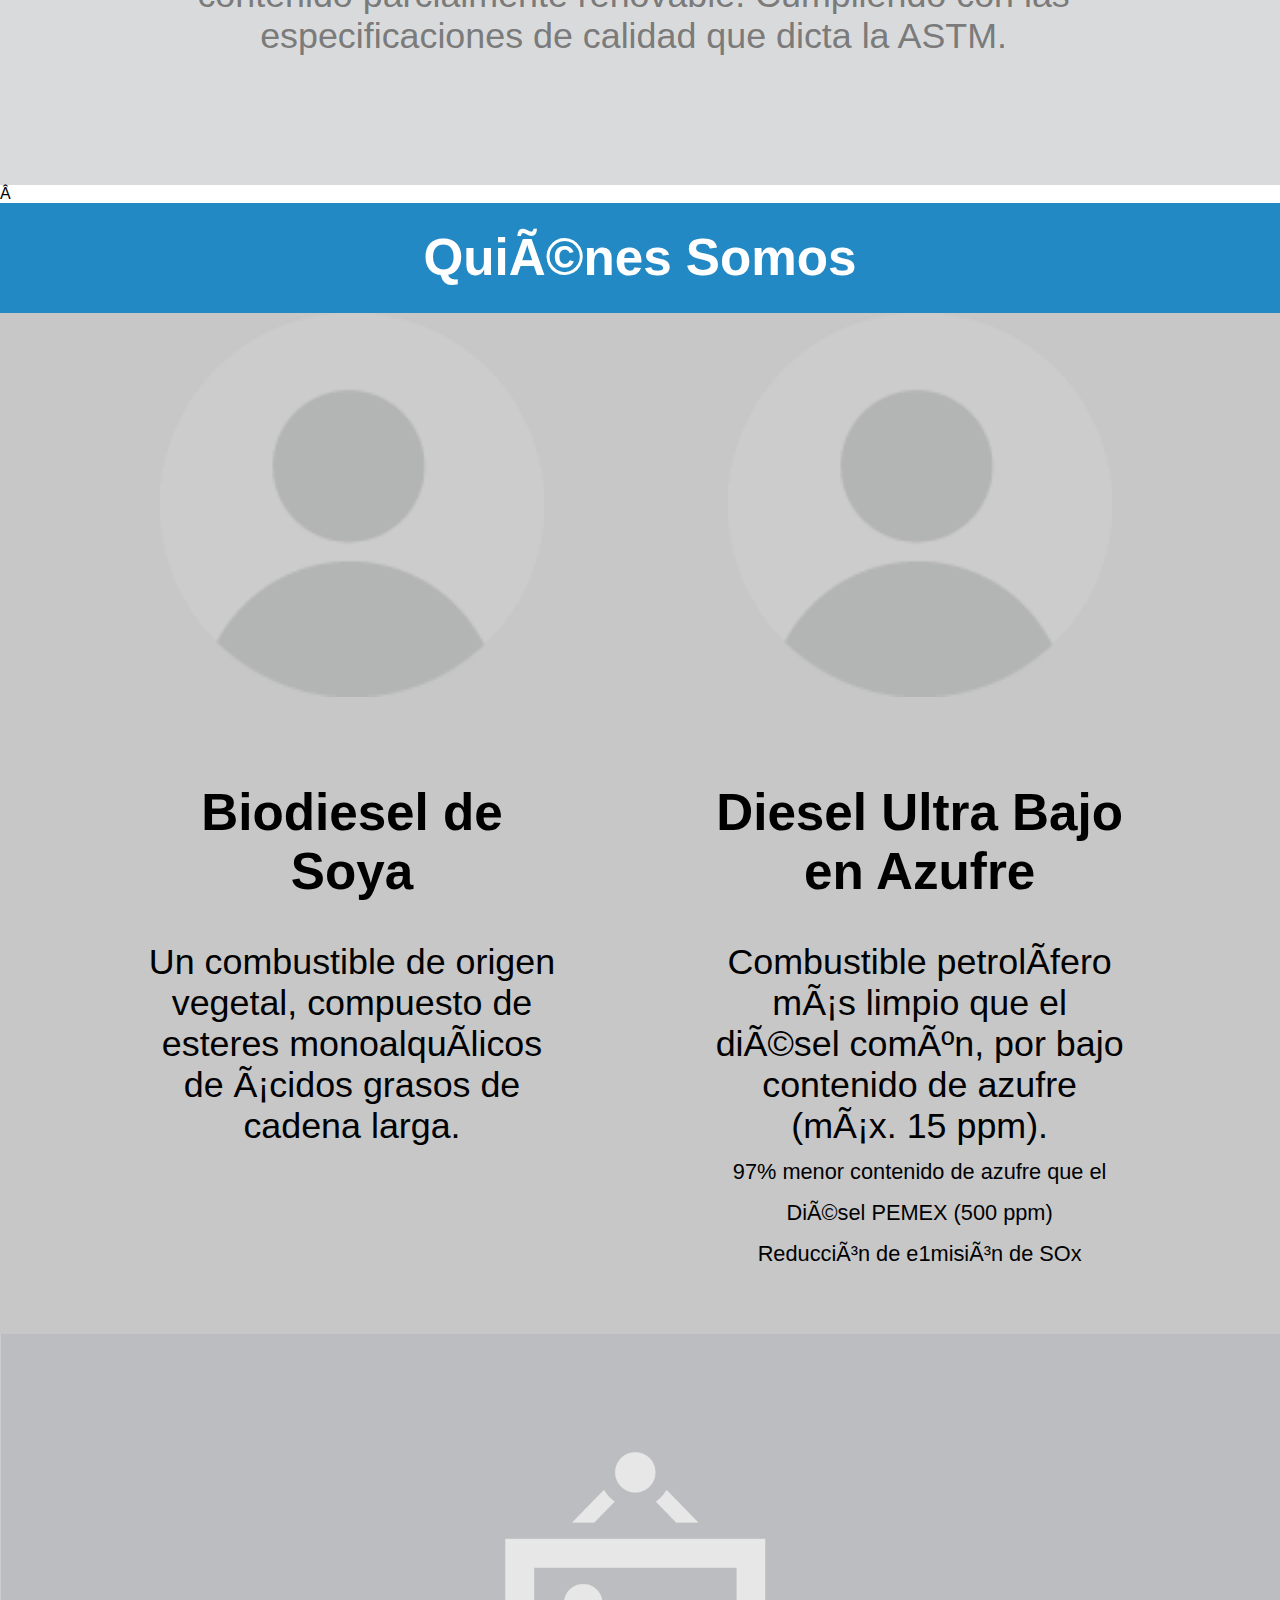
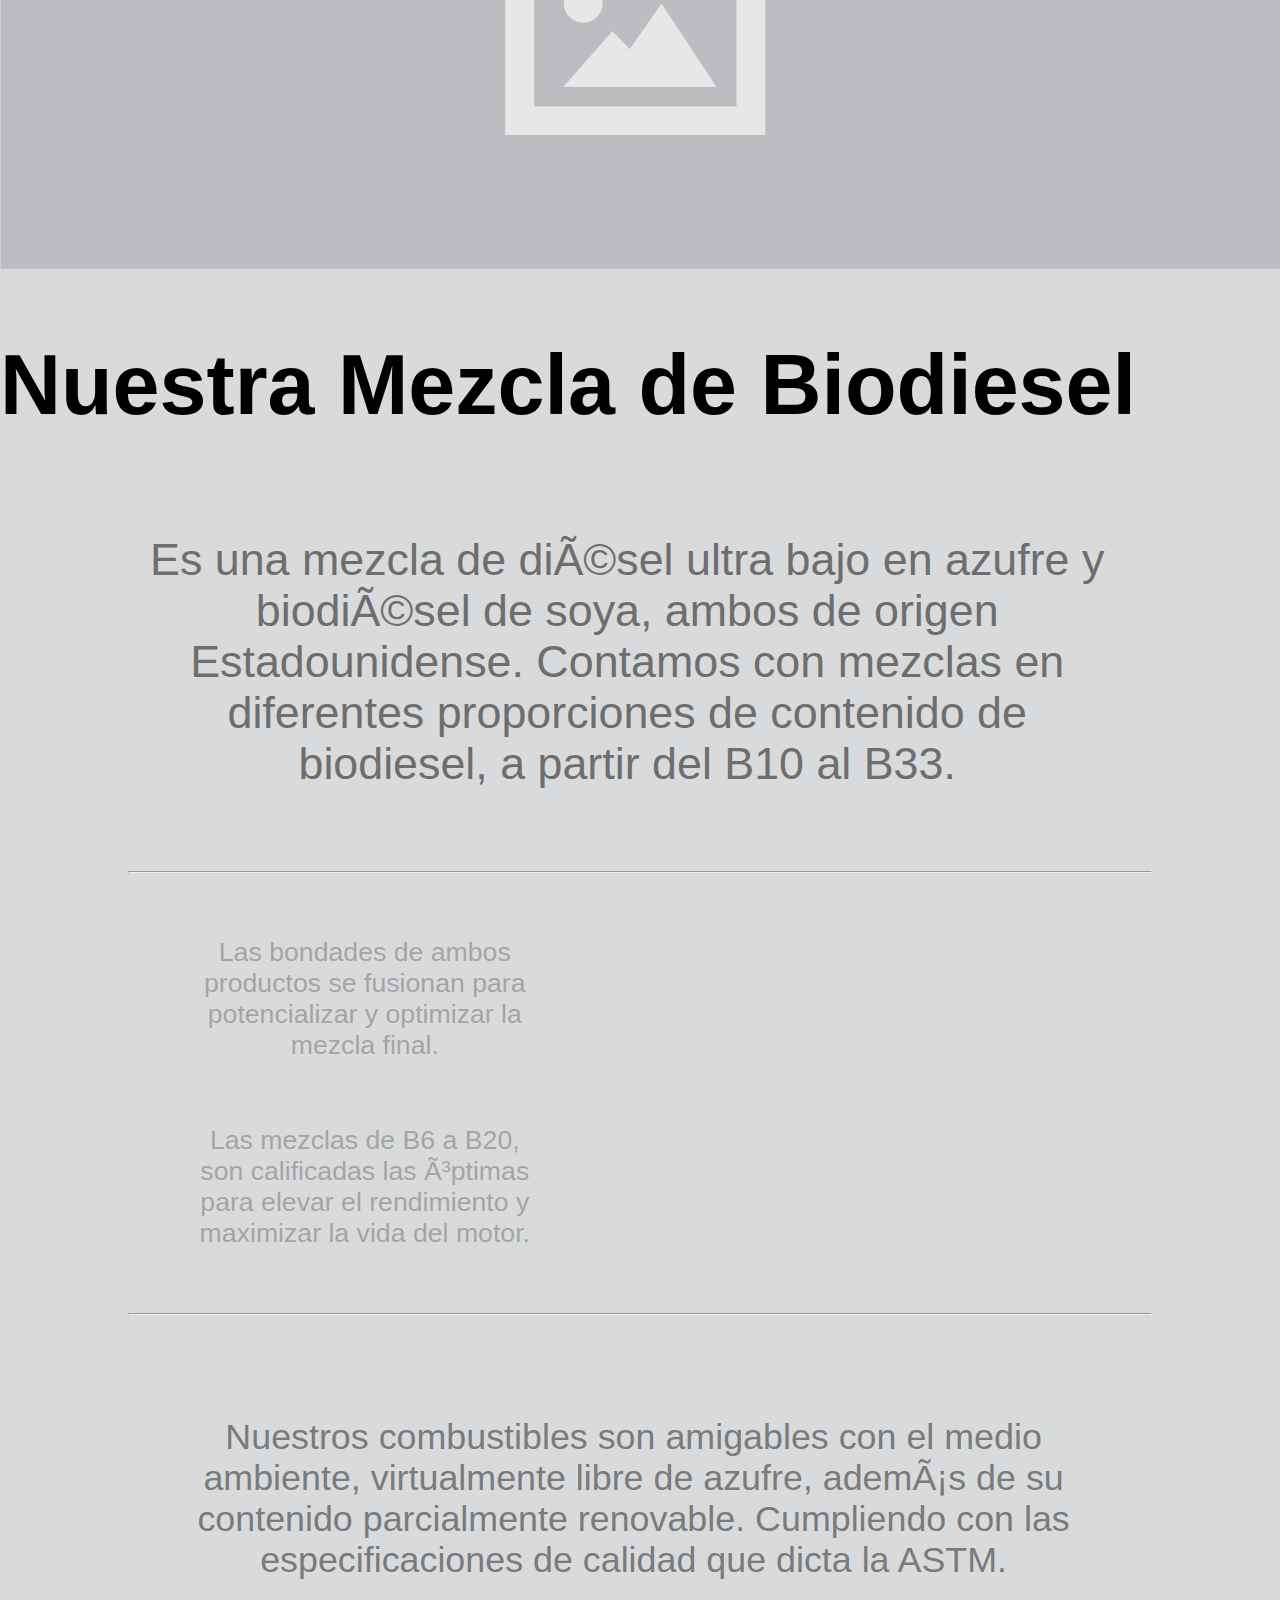
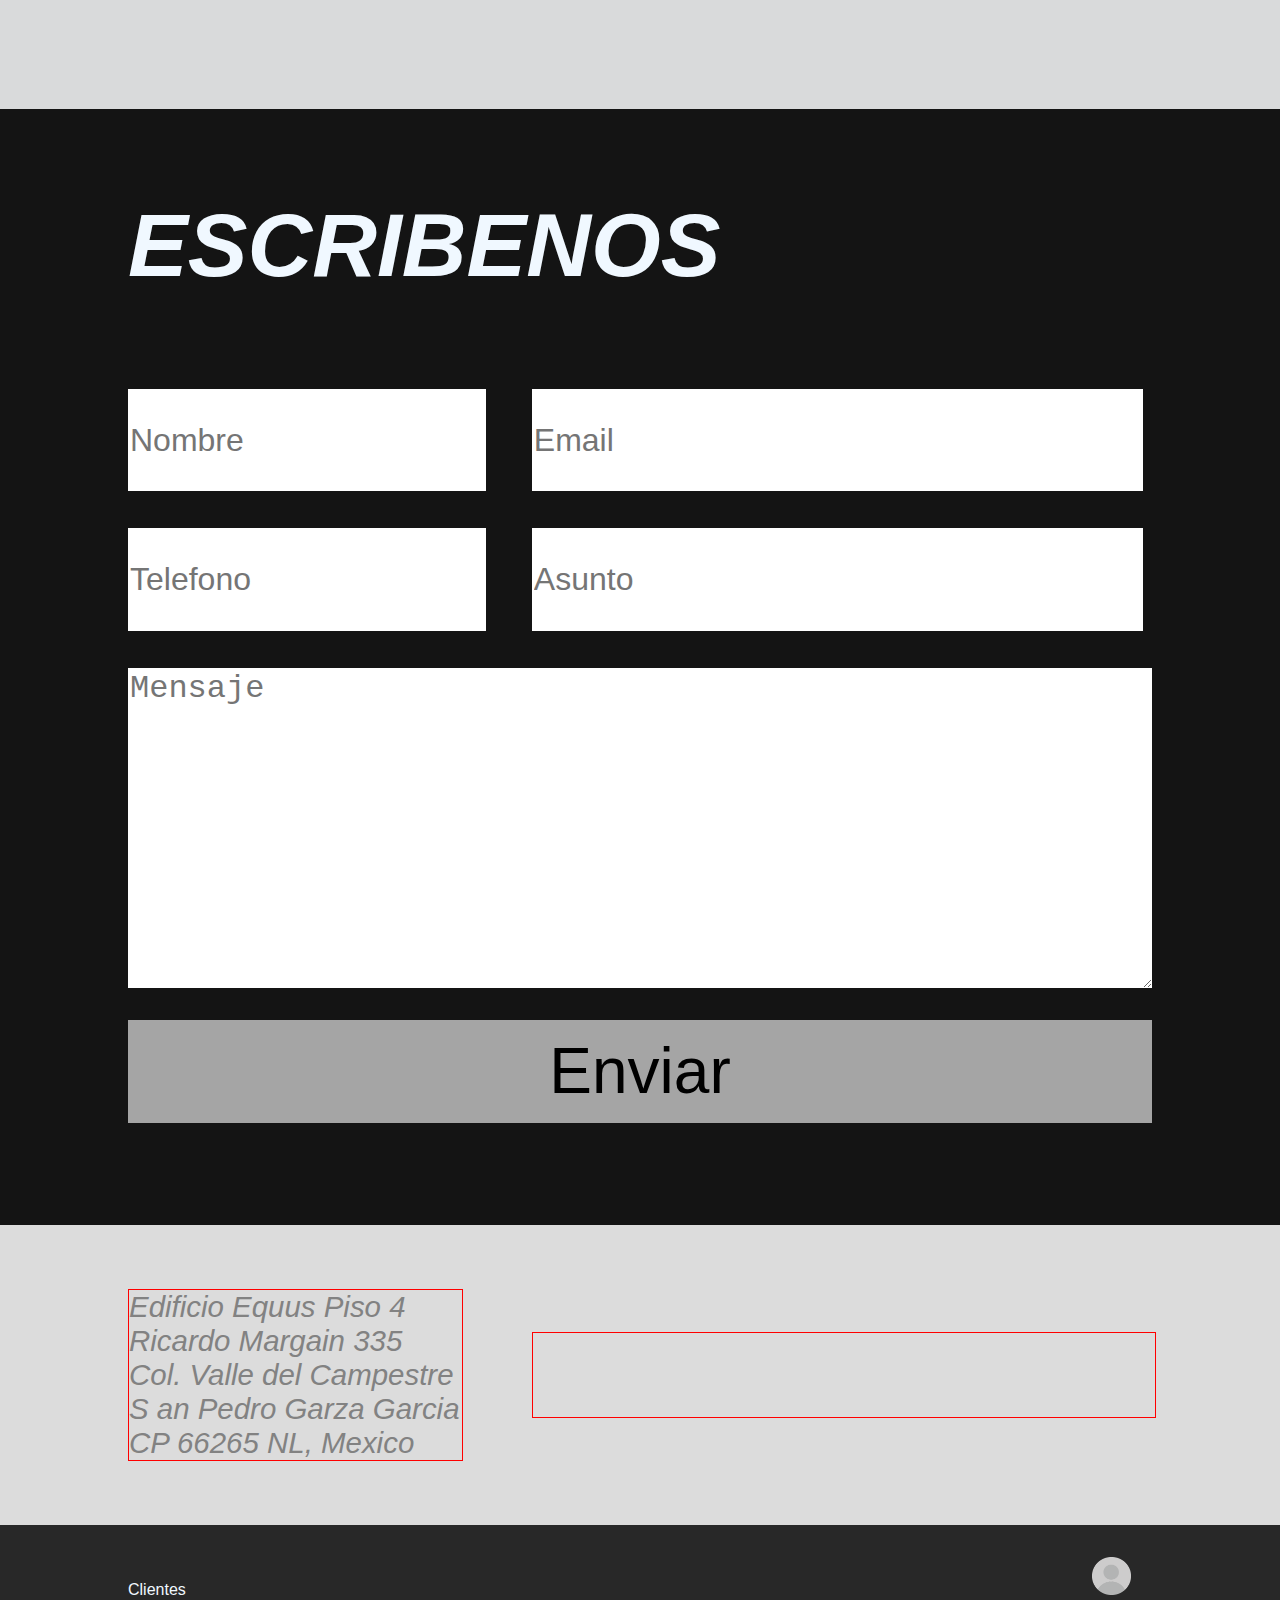
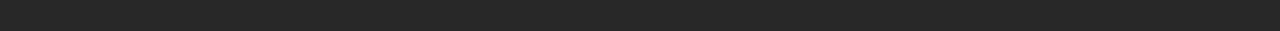
==== commit 9e66a1d1: "Flexbox" ====
--- a/index.html
+++ b/index.html
@@ -29,11 +29,36 @@
 	<div class="bloque">
 		<img class="centro" src=" img/Logo_RR.png">
 	</div>
-    
-    <!--Bloque informacion --> 
+    <h3>Quiénes Somos</h3>
+    <div class="biodiesel">
+            <p class="chiquito">
+                <span class="bio">
+                    Doble Erre Continentales S.A. de C.V., es una empresa mexicana que a raíz de la reforma energética encuentra un área de oportunidad para abastecer combustibles de la más alta calidad y amigables con el medio ambiente como es el BIODIESEL.
+                </span>
+                <br>
+                <hr>
+            <span class="micha">
+                <small>
+                    Las bondades de ambos productos se fusionan para potencializar y optimizar la mezcla final.
+                </small>
+            </span>
+            <span class="micha">
+                <small>
+                    Las mezclas de B6 a B20, son calificadas las óptimas para elevar el rendimiento y maximizar la vida del motor.
+                </small>
+            </span>
+            <hr>
+               
+        
+                <span class="bio2">
+                    Nuestros combustibles son amigables con el medio ambiente, virtualmente libre de azufre, además de su contenido parcialmente renovable. Cumpliendo con las especificaciones de calidad que dicta la ASTM.
+                </span>
+            </p>
+        </div>
+    <!--Bloque informacion -->  
 	<div class="bloque02">
-	
-		<h3>Nuestras<br>Formulas</h3>
+
+		<h3>Quiénes Somos</h3>
 
 		<p class="nuevo">
           <img class="redondo" src="img/circulo.png">
--- a/estilo.css
+++ b/estilo.css
@@ -7,27 +7,23 @@
 	width: 100%;
 	height: 100%;
     box-sizing: border-box;
-    background-color: rgb(10,10,10);
-    padding: 10% 0 10% 0;
-}
-
-.centro{
-	display: block;
-	margin-right: auto;
-	margin-left: auto;
-    
-}
+    background-color: black;
+    padding: 5% 0 5% 0;    
+    display: flex;
+    justify-content: center;
+    
+}
+
 
 img.centro{
 	border-radius: 20px;
-	width: auto;
-	height: 35vw;
-	margin-bottom: %;
-	/*border: solid 1px white;*/
-
+	height: 15vw;
+    display: flex;
+	
 }
 
 body{
+ 
 	margin: 0px;
     padding: 0px;
     font-family: 'helvetica', sans-serif;
@@ -41,12 +37,12 @@
     font-family: helvetica, sans-serif;
 }
 h3{
-	font-size: 8vw;
+	font-size: 4vw;
 	color: white;
-    text-align: right;
-    box-sizing: border-box;
-    margin: 0 0 10% 0;
-    padding: 5vw 4vw 4vw 0;
+    text-align: center;
+    box-sizing: border-box;
+    margin: 0 0 0% 0;
+    padding: 2% 0% 2% 0;
     font-family: 'helvetica', sans-serif;
     background-color: rgba(34,137,197, 1.0);
     
@@ -65,6 +61,7 @@
 	height: 100%;
     box-sizing: border-box;
     padding: 0% 0% 0% 0%;
+    margin: 0% 0% 0% 0%;
     background-color: rgba(114, 115, 117, 0.4);
     padding-bottom: 5vw;
     
@@ -104,6 +101,7 @@
     background-color: rgba(217,218,219,1.0);
     box-sizing: border-box;
     padding: 0% 0 10% 0;
+
 }
 
 .biodiesel img{
@@ -117,8 +115,11 @@
 
 .chiquito{
 	/* text-align: center; */
-    width: 90%;
-    margin: 5% 5% 0 5%;	
+    flex-flow: column;
+    margin: 5% 0 0 0;
+        display: flex;
+    justify-content: center;
+    flex-direction: column;
 }
 .bio{
     display: inline-table;
@@ -133,7 +134,8 @@
 
 .micha{
     margin: 5% 0vw 5% 14.5%;;
-    display: inline-table;
+    display: flex;
+    flex-flow: column;
     width: 28%;
     font-size: 2.5vw;
     text-align: center;
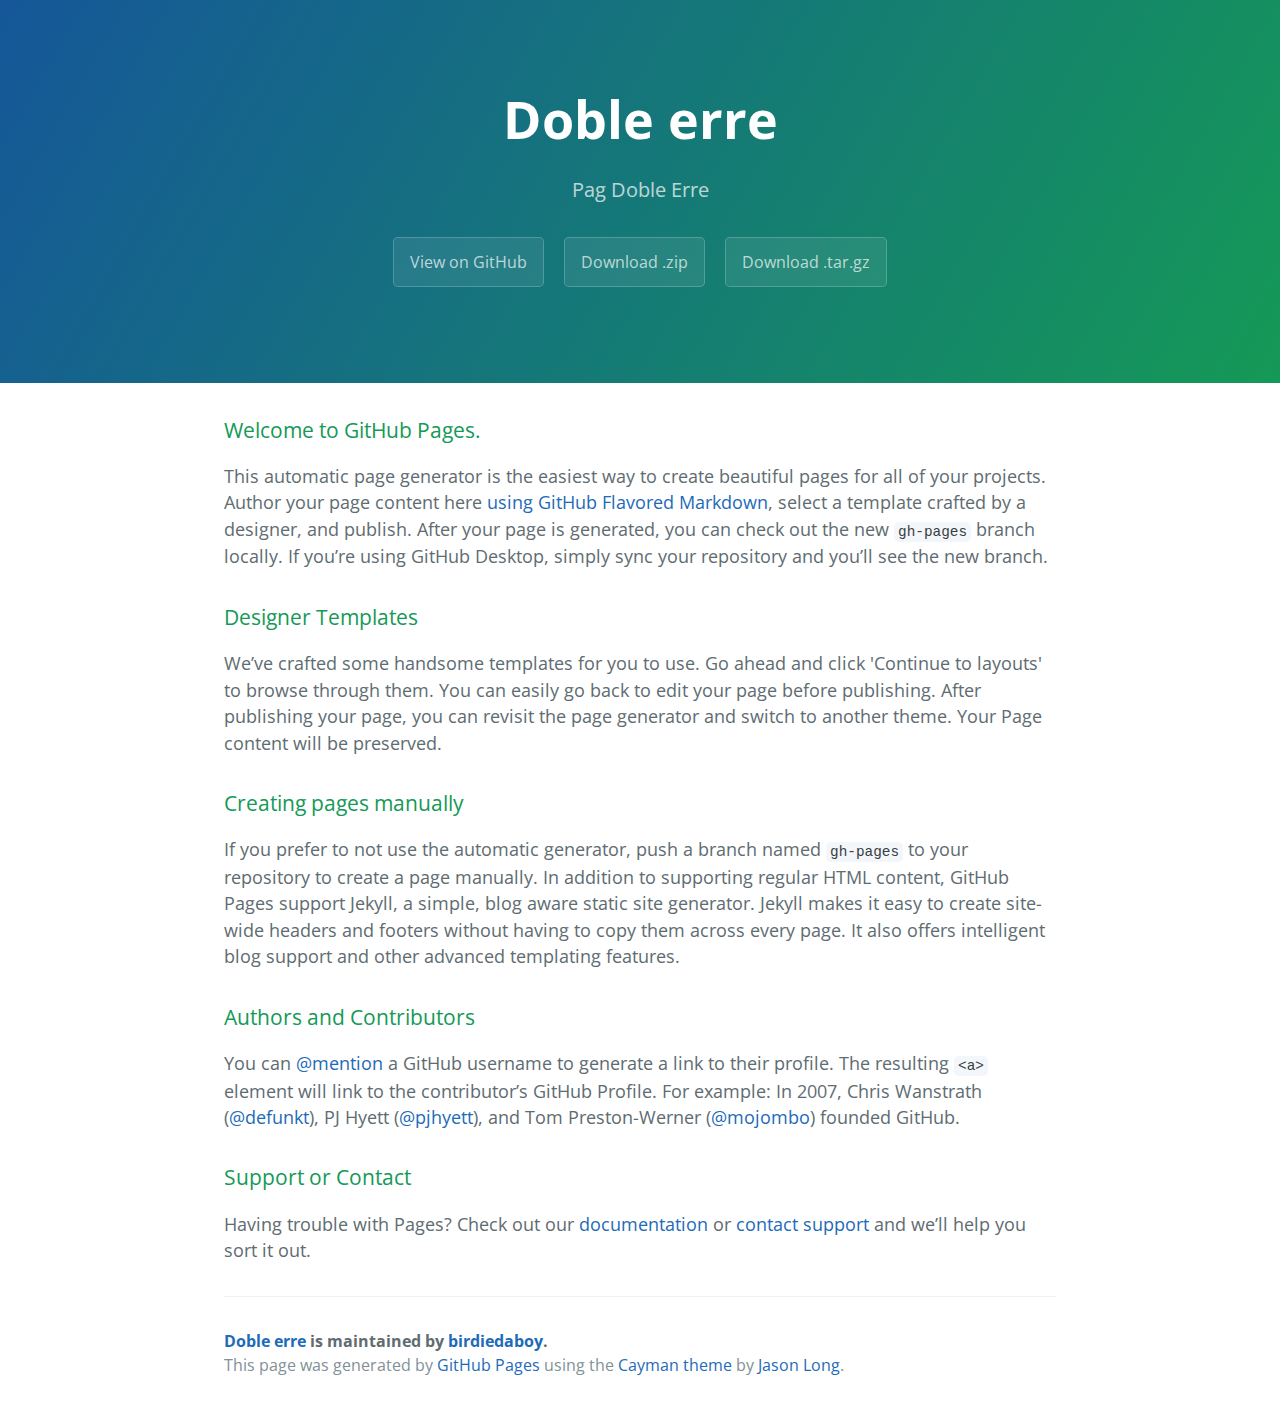
==== commit b9cee1e3: "Create gh-pages branch via GitHub" ====
--- a/index.html
+++ b/index.html
@@ -1,171 +1,57 @@
-<?php 
-if(isset($_POST['submit'])){
-    $to = "ventas@biofuel.mx"; // this is your Email address
-    $from = $_POST['email']; // this is the sender's Email address
-    $first_name = $_POST['first_name'];
-    $last_name = $_POST['last_name'];
-    $subject = "Form submission";
-    $subject2 = "Copy of your form submission";
-    $message = $first_name . " " . $last_name . " wrote the following:" . "\n\n" . $_POST['message'];
-    $message2 = "Here is a copy of your message " . $first_name . "\n\n" . $_POST['message'];
+<!DOCTYPE html>
+<html lang="en-us">
+  <head>
+    <meta charset="UTF-8">
+    <title>Doble erre by birdiedaboy</title>
+    <meta name="viewport" content="width=device-width, initial-scale=1">
+    <link rel="stylesheet" type="text/css" href="stylesheets/normalize.css" media="screen">
+    <link href='https://fonts.googleapis.com/css?family=Open+Sans:400,700' rel='stylesheet' type='text/css'>
+    <link rel="stylesheet" type="text/css" href="stylesheets/stylesheet.css" media="screen">
+    <link rel="stylesheet" type="text/css" href="stylesheets/github-light.css" media="screen">
+  </head>
+  <body>
+    <section class="page-header">
+      <h1 class="project-name">Doble erre</h1>
+      <h2 class="project-tagline">Pag Doble Erre</h2>
+      <a href="https://github.com/birdiedaboy/doble_erre" class="btn">View on GitHub</a>
+      <a href="https://github.com/birdiedaboy/doble_erre/zipball/master" class="btn">Download .zip</a>
+      <a href="https://github.com/birdiedaboy/doble_erre/tarball/master" class="btn">Download .tar.gz</a>
+    </section>
 
-    $headers = "From:" . $from;
-    $headers2 = "From:" . $to;
-    mail($to,$subject,$message,$headers);
-    mail($from,$subject2,$message2,$headers2); // sends a copy of the message to the sender
-    echo "Mail Sent. Thank you " . $first_name . ", we will contact you shortly.";
-    // You can also use header('Location: thank_you.php'); to redirect to another page.
-    }
-?>
-<!DOCTYPE html>
-<html>
-<head>
-	<meta charset="uft-8">
-	<link rel="stylesheet" type="text/css" href="estilo.css">
-	<title>Doble Erre Continentales</title>
-</head>
-<body>
-	 <!--Bloque Logo --> 
-	<div class="bloque">
-		<img class="centro" src=" img/Logo_RR.png">
-	</div>
-    <h3>Quiénes Somos</h3>
-    <div class="biodiesel">
-            <p class="chiquito">
-                <span class="bio">
-                    Doble Erre Continentales S.A. de C.V., es una empresa mexicana que a raíz de la reforma energética encuentra un área de oportunidad para abastecer combustibles de la más alta calidad y amigables con el medio ambiente como es el BIODIESEL.
-                </span>
-                <br>
-                <hr>
-            <span class="micha">
-                <small>
-                    Las bondades de ambos productos se fusionan para potencializar y optimizar la mezcla final.
-                </small>
-            </span>
-            <span class="micha">
-                <small>
-                    Las mezclas de B6 a B20, son calificadas las óptimas para elevar el rendimiento y maximizar la vida del motor.
-                </small>
-            </span>
-            <hr>
-               
-        
-                <span class="bio2">
-                    Nuestros combustibles son amigables con el medio ambiente, virtualmente libre de azufre, además de su contenido parcialmente renovable. Cumpliendo con las especificaciones de calidad que dicta la ASTM.
-                </span>
-            </p>
-        </div>
-    <!--Bloque informacion -->  
-	<div class="bloque02">
+    <section class="main-content">
+      <h3>
+<a id="welcome-to-github-pages" class="anchor" href="#welcome-to-github-pages" aria-hidden="true"><span aria-hidden="true" class="octicon octicon-link"></span></a>Welcome to GitHub Pages.</h3>
 
-		<h3>Quiénes Somos</h3>
+<p>This automatic page generator is the easiest way to create beautiful pages for all of your projects. Author your page content here <a href="https://guides.github.com/features/mastering-markdown/">using GitHub Flavored Markdown</a>, select a template crafted by a designer, and publish. After your page is generated, you can check out the new <code>gh-pages</code> branch locally. If you’re using GitHub Desktop, simply sync your repository and you’ll see the new branch.</p>
 
-		<p class="nuevo">
-          <img class="redondo" src="img/circulo.png">
-            <br>
-                <b>
-                    Biodiesel de Soya
-                </b>
-            <br>
-            <br>
-			Un combustible de origen vegetal, compuesto de esteres monoalquílicos de ácidos grasos de cadena larga.
-		</p>
-		<p class="nuevo">
-            <img class="redondo" src="img/circulo.png">
-            <br>
-                <b>
-                    Diesel Ultra Bajo en Azufre
-                </b>
-            <br>
-            <br>
-                Combustible petrolífero más limpio que el diésel común, por bajo contenido de azufre (máx. 15 ppm).
-            <br>
-            <small>
-                97% menor contenido de azufre que el Diésel PEMEX (500 ppm)</small><br>
-            <small>
-            Reducción de e1misión de SOx </small>
-		</p>
-    </div>
-        <div class="biodiesel">
-            <img src="img/img.png">
-            <p class="chiquito">
-                <b>
-                    Nuestra Mezcla de Biodiesel
-                </b>
-                <br>
-                <br>
-                <span class="bio">
-                    Es una mezcla de diésel ultra bajo en azufre y biodiésel de soya, ambos de origen Estadounidense. Contamos con mezclas en diferentes proporciones de contenido de biodiesel, a partir del B10 al B33.
-                </span>
-                <br>
-                <hr>
-            <span class="micha">
-                <small>
-                    Las bondades de ambos productos se fusionan para potencializar y optimizar la mezcla final.
-                </small>
-            </span>
-            <span class="micha">
-                <small>
-                    Las mezclas de B6 a B20, son calificadas las óptimas para elevar el rendimiento y maximizar la vida del motor.
-                </small>
-            </span>
-            <hr>
-               
-        
-                <span class="bio2">
-                    Nuestros combustibles son amigables con el medio ambiente, virtualmente libre de azufre, además de su contenido parcialmente renovable. Cumpliendo con las especificaciones de calidad que dicta la ASTM.
-                </span>
-            </p>
-        </div>
-		
-    
-<!--Bloque forma email --> 
-	<div class="bloque03">
-				<h2>ESCRIBENOS</h2>
-			
-		<form action="" method="post">
-			<div class="veinte" >
-				<input type="text" name="first_name" placeholder="Nombre"></input>
-				<input type="number" name="telefono" placeholder="Telefono"></input>
-			</div>
-			<div class="cincuenta">
-				<input type="email" name="email" placeholder="Email"></input>
-				<input type="text" name="asunto" placeholder="Asunto"></input>
-				
-			</div>
-            <div class="mensaje">
-                <textarea name="message" placeholder="Mensaje"></textarea>
-            </div>
-			<br>
-			<div>
-				<input type="submit" value="Enviar" name="submit"class="btn-enviar"></input>
-			</div>
-		</form>
-		
-	</div>
-<div class="bloque04">
-    <p class="loc">
-        Edificio Equus Piso 4
-        <br>
-        Ricardo Margain 335
-        <br>
-        Col. Valle del Campestre
-        <br>S
-        an Pedro Garza Garcia
-        <br>
-        CP 66265 NL, Mexico
-    </p>
-    <div class="loc2">
-        <iframe src="https://www.google.com/maps/embed?pb=!1m18!1m12!1m3!1d3596.3987743563575!2d-100.35485778425698!3d25.658072483683863!2m3!1f0!2f0!3f0!3m2!1i1024!2i768!4f13.1!3m3!1m2!1s0x8662bde31d170ceb%3A0x8e07cb99a08b1f2c!2sRicardo+Margain+Zozaya+335%2C+Santa+Engracia%2C+66267+San+Pedro+Garza+Garc%C3%ADa%2C+N.L.!5e0!3m2!1sen!2smx!4v1459200724984" width="100px" height="80px" frameborder="0" style="border:0" allowfullscreen></iframe>
-    </div>
+<h3>
+<a id="designer-templates" class="anchor" href="#designer-templates" aria-hidden="true"><span aria-hidden="true" class="octicon octicon-link"></span></a>Designer Templates</h3>
 
-</div>
-<footer class="bloque05">
-    <p>
-    Clientes
-    </p>
-    <img src="img/circulo.png">
+<p>We’ve crafted some handsome templates for you to use. Go ahead and click 'Continue to layouts' to browse through them. You can easily go back to edit your page before publishing. After publishing your page, you can revisit the page generator and switch to another theme. Your Page content will be preserved.</p>
 
-</footer>
-</body>
-</html>+<h3>
+<a id="creating-pages-manually" class="anchor" href="#creating-pages-manually" aria-hidden="true"><span aria-hidden="true" class="octicon octicon-link"></span></a>Creating pages manually</h3>
+
+<p>If you prefer to not use the automatic generator, push a branch named <code>gh-pages</code> to your repository to create a page manually. In addition to supporting regular HTML content, GitHub Pages support Jekyll, a simple, blog aware static site generator. Jekyll makes it easy to create site-wide headers and footers without having to copy them across every page. It also offers intelligent blog support and other advanced templating features.</p>
+
+<h3>
+<a id="authors-and-contributors" class="anchor" href="#authors-and-contributors" aria-hidden="true"><span aria-hidden="true" class="octicon octicon-link"></span></a>Authors and Contributors</h3>
+
+<p>You can <a href="https://help.github.com/articles/basic-writing-and-formatting-syntax/#mentioning-users-and-teams" class="user-mention">@mention</a> a GitHub username to generate a link to their profile. The resulting <code>&lt;a&gt;</code> element will link to the contributor’s GitHub Profile. For example: In 2007, Chris Wanstrath (<a href="https://github.com/defunkt" class="user-mention">@defunkt</a>), PJ Hyett (<a href="https://github.com/pjhyett" class="user-mention">@pjhyett</a>), and Tom Preston-Werner (<a href="https://github.com/mojombo" class="user-mention">@mojombo</a>) founded GitHub.</p>
+
+<h3>
+<a id="support-or-contact" class="anchor" href="#support-or-contact" aria-hidden="true"><span aria-hidden="true" class="octicon octicon-link"></span></a>Support or Contact</h3>
+
+<p>Having trouble with Pages? Check out our <a href="https://help.github.com/pages">documentation</a> or <a href="https://github.com/contact">contact support</a> and we’ll help you sort it out.</p>
+
+      <footer class="site-footer">
+        <span class="site-footer-owner"><a href="https://github.com/birdiedaboy/doble_erre">Doble erre</a> is maintained by <a href="https://github.com/birdiedaboy">birdiedaboy</a>.</span>
+
+        <span class="site-footer-credits">This page was generated by <a href="https://pages.github.com">GitHub Pages</a> using the <a href="https://github.com/jasonlong/cayman-theme">Cayman theme</a> by <a href="https://twitter.com/jasonlong">Jason Long</a>.</span>
+      </footer>
+
+    </section>
+
+  
+  </body>
+</html>
--- a/stylesheets/stylesheet.css
+++ b/stylesheets/stylesheet.css
@@ -0,0 +1,245 @@
+* {
+  box-sizing: border-box; }
+
+body {
+  padding: 0;
+  margin: 0;
+  font-family: "Open Sans", "Helvetica Neue", Helvetica, Arial, sans-serif;
+  font-size: 16px;
+  line-height: 1.5;
+  color: #606c71; }
+
+a {
+  color: #1e6bb8;
+  text-decoration: none; }
+  a:hover {
+    text-decoration: underline; }
+
+.btn {
+  display: inline-block;
+  margin-bottom: 1rem;
+  color: rgba(255, 255, 255, 0.7);
+  background-color: rgba(255, 255, 255, 0.08);
+  border-color: rgba(255, 255, 255, 0.2);
+  border-style: solid;
+  border-width: 1px;
+  border-radius: 0.3rem;
+  transition: color 0.2s, background-color 0.2s, border-color 0.2s; }
+  .btn + .btn {
+    margin-left: 1rem; }
+
+.btn:hover {
+  color: rgba(255, 255, 255, 0.8);
+  text-decoration: none;
+  background-color: rgba(255, 255, 255, 0.2);
+  border-color: rgba(255, 255, 255, 0.3); }
+
+@media screen and (min-width: 64em) {
+  .btn {
+    padding: 0.75rem 1rem; } }
+
+@media screen and (min-width: 42em) and (max-width: 64em) {
+  .btn {
+    padding: 0.6rem 0.9rem;
+    font-size: 0.9rem; } }
+
+@media screen and (max-width: 42em) {
+  .btn {
+    display: block;
+    width: 100%;
+    padding: 0.75rem;
+    font-size: 0.9rem; }
+    .btn + .btn {
+      margin-top: 1rem;
+      margin-left: 0; } }
+
+.page-header {
+  color: #fff;
+  text-align: center;
+  background-color: #159957;
+  background-image: linear-gradient(120deg, #155799, #159957); }
+
+@media screen and (min-width: 64em) {
+  .page-header {
+    padding: 5rem 6rem; } }
+
+@media screen and (min-width: 42em) and (max-width: 64em) {
+  .page-header {
+    padding: 3rem 4rem; } }
+
+@media screen and (max-width: 42em) {
+  .page-header {
+    padding: 2rem 1rem; } }
+
+.project-name {
+  margin-top: 0;
+  margin-bottom: 0.1rem; }
+
+@media screen and (min-width: 64em) {
+  .project-name {
+    font-size: 3.25rem; } }
+
+@media screen and (min-width: 42em) and (max-width: 64em) {
+  .project-name {
+    font-size: 2.25rem; } }
+
+@media screen and (max-width: 42em) {
+  .project-name {
+    font-size: 1.75rem; } }
+
+.project-tagline {
+  margin-bottom: 2rem;
+  font-weight: normal;
+  opacity: 0.7; }
+
+@media screen and (min-width: 64em) {
+  .project-tagline {
+    font-size: 1.25rem; } }
+
+@media screen and (min-width: 42em) and (max-width: 64em) {
+  .project-tagline {
+    font-size: 1.15rem; } }
+
+@media screen and (max-width: 42em) {
+  .project-tagline {
+    font-size: 1rem; } }
+
+.main-content :first-child {
+  margin-top: 0; }
+.main-content img {
+  max-width: 100%; }
+.main-content h1, .main-content h2, .main-content h3, .main-content h4, .main-content h5, .main-content h6 {
+  margin-top: 2rem;
+  margin-bottom: 1rem;
+  font-weight: normal;
+  color: #159957; }
+.main-content p {
+  margin-bottom: 1em; }
+.main-content code {
+  padding: 2px 4px;
+  font-family: Consolas, "Liberation Mono", Menlo, Courier, monospace;
+  font-size: 0.9rem;
+  color: #383e41;
+  background-color: #f3f6fa;
+  border-radius: 0.3rem; }
+.main-content pre {
+  padding: 0.8rem;
+  margin-top: 0;
+  margin-bottom: 1rem;
+  font: 1rem Consolas, "Liberation Mono", Menlo, Courier, monospace;
+  color: #567482;
+  word-wrap: normal;
+  background-color: #f3f6fa;
+  border: solid 1px #dce6f0;
+  border-radius: 0.3rem; }
+  .main-content pre > code {
+    padding: 0;
+    margin: 0;
+    font-size: 0.9rem;
+    color: #567482;
+    word-break: normal;
+    white-space: pre;
+    background: transparent;
+    border: 0; }
+.main-content .highlight {
+  margin-bottom: 1rem; }
+  .main-content .highlight pre {
+    margin-bottom: 0;
+    word-break: normal; }
+.main-content .highlight pre, .main-content pre {
+  padding: 0.8rem;
+  overflow: auto;
+  font-size: 0.9rem;
+  line-height: 1.45;
+  border-radius: 0.3rem; }
+.main-content pre code, .main-content pre tt {
+  display: inline;
+  max-width: initial;
+  padding: 0;
+  margin: 0;
+  overflow: initial;
+  line-height: inherit;
+  word-wrap: normal;
+  background-color: transparent;
+  border: 0; }
+  .main-content pre code:before, .main-content pre code:after, .main-content pre tt:before, .main-content pre tt:after {
+    content: normal; }
+.main-content ul, .main-content ol {
+  margin-top: 0; }
+.main-content blockquote {
+  padding: 0 1rem;
+  margin-left: 0;
+  color: #819198;
+  border-left: 0.3rem solid #dce6f0; }
+  .main-content blockquote > :first-child {
+    margin-top: 0; }
+  .main-content blockquote > :last-child {
+    margin-bottom: 0; }
+.main-content table {
+  display: block;
+  width: 100%;
+  overflow: auto;
+  word-break: normal;
+  word-break: keep-all; }
+  .main-content table th {
+    font-weight: bold; }
+  .main-content table th, .main-content table td {
+    padding: 0.5rem 1rem;
+    border: 1px solid #e9ebec; }
+.main-content dl {
+  padding: 0; }
+  .main-content dl dt {
+    padding: 0;
+    margin-top: 1rem;
+    font-size: 1rem;
+    font-weight: bold; }
+  .main-content dl dd {
+    padding: 0;
+    margin-bottom: 1rem; }
+.main-content hr {
+  height: 2px;
+  padding: 0;
+  margin: 1rem 0;
+  background-color: #eff0f1;
+  border: 0; }
+
+@media screen and (min-width: 64em) {
+  .main-content {
+    max-width: 64rem;
+    padding: 2rem 6rem;
+    margin: 0 auto;
+    font-size: 1.1rem; } }
+
+@media screen and (min-width: 42em) and (max-width: 64em) {
+  .main-content {
+    padding: 2rem 4rem;
+    font-size: 1.1rem; } }
+
+@media screen and (max-width: 42em) {
+  .main-content {
+    padding: 2rem 1rem;
+    font-size: 1rem; } }
+
+.site-footer {
+  padding-top: 2rem;
+  margin-top: 2rem;
+  border-top: solid 1px #eff0f1; }
+
+.site-footer-owner {
+  display: block;
+  font-weight: bold; }
+
+.site-footer-credits {
+  color: #819198; }
+
+@media screen and (min-width: 64em) {
+  .site-footer {
+    font-size: 1rem; } }
+
+@media screen and (min-width: 42em) and (max-width: 64em) {
+  .site-footer {
+    font-size: 1rem; } }
+
+@media screen and (max-width: 42em) {
+  .site-footer {
+    font-size: 0.9rem; } }
--- a/stylesheets/github-light.css
+++ b/stylesheets/github-light.css
@@ -0,0 +1,124 @@
+/*
+The MIT License (MIT)
+
+Copyright (c) 2016 GitHub, Inc.
+
+Permission is hereby granted, free of charge, to any person obtaining a copy
+of this software and associated documentation files (the "Software"), to deal
+in the Software without restriction, including without limitation the rights
+to use, copy, modify, merge, publish, distribute, sublicense, and/or sell
+copies of the Software, and to permit persons to whom the Software is
+furnished to do so, subject to the following conditions:
+
+The above copyright notice and this permission notice shall be included in all
+copies or substantial portions of the Software.
+
+THE SOFTWARE IS PROVIDED "AS IS", WITHOUT WARRANTY OF ANY KIND, EXPRESS OR
+IMPLIED, INCLUDING BUT NOT LIMITED TO THE WARRANTIES OF MERCHANTABILITY,
+FITNESS FOR A PARTICULAR PURPOSE AND NONINFRINGEMENT. IN NO EVENT SHALL THE
+AUTHORS OR COPYRIGHT HOLDERS BE LIABLE FOR ANY CLAIM, DAMAGES OR OTHER
+LIABILITY, WHETHER IN AN ACTION OF CONTRACT, TORT OR OTHERWISE, ARISING FROM,
+OUT OF OR IN CONNECTION WITH THE SOFTWARE OR THE USE OR OTHER DEALINGS IN THE
+SOFTWARE.
+
+*/
+
+.pl-c /* comment */ {
+  color: #969896;
+}
+
+.pl-c1 /* constant, variable.other.constant, support, meta.property-name, support.constant, support.variable, meta.module-reference, markup.raw, meta.diff.header */,
+.pl-s .pl-v /* string variable */ {
+  color: #0086b3;
+}
+
+.pl-e /* entity */,
+.pl-en /* entity.name */ {
+  color: #795da3;
+}
+
+.pl-smi /* variable.parameter.function, storage.modifier.package, storage.modifier.import, storage.type.java, variable.other */,
+.pl-s .pl-s1 /* string source */ {
+  color: #333;
+}
+
+.pl-ent /* entity.name.tag */ {
+  color: #63a35c;
+}
+
+.pl-k /* keyword, storage, storage.type */ {
+  color: #a71d5d;
+}
+
+.pl-s /* string */,
+.pl-pds /* punctuation.definition.string, string.regexp.character-class */,
+.pl-s .pl-pse .pl-s1 /* string punctuation.section.embedded source */,
+.pl-sr /* string.regexp */,
+.pl-sr .pl-cce /* string.regexp constant.character.escape */,
+.pl-sr .pl-sre /* string.regexp source.ruby.embedded */,
+.pl-sr .pl-sra /* string.regexp string.regexp.arbitrary-repitition */ {
+  color: #183691;
+}
+
+.pl-v /* variable */ {
+  color: #ed6a43;
+}
+
+.pl-id /* invalid.deprecated */ {
+  color: #b52a1d;
+}
+
+.pl-ii /* invalid.illegal */ {
+  color: #f8f8f8;
+  background-color: #b52a1d;
+}
+
+.pl-sr .pl-cce /* string.regexp constant.character.escape */ {
+  font-weight: bold;
+  color: #63a35c;
+}
+
+.pl-ml /* markup.list */ {
+  color: #693a17;
+}
+
+.pl-mh /* markup.heading */,
+.pl-mh .pl-en /* markup.heading entity.name */,
+.pl-ms /* meta.separator */ {
+  font-weight: bold;
+  color: #1d3e81;
+}
+
+.pl-mq /* markup.quote */ {
+  color: #008080;
+}
+
+.pl-mi /* markup.italic */ {
+  font-style: italic;
+  color: #333;
+}
+
+.pl-mb /* markup.bold */ {
+  font-weight: bold;
+  color: #333;
+}
+
+.pl-md /* markup.deleted, meta.diff.header.from-file */ {
+  color: #bd2c00;
+  background-color: #ffecec;
+}
+
+.pl-mi1 /* markup.inserted, meta.diff.header.to-file */ {
+  color: #55a532;
+  background-color: #eaffea;
+}
+
+.pl-mdr /* meta.diff.range */ {
+  font-weight: bold;
+  color: #795da3;
+}
+
+.pl-mo /* meta.output */ {
+  color: #1d3e81;
+}
+
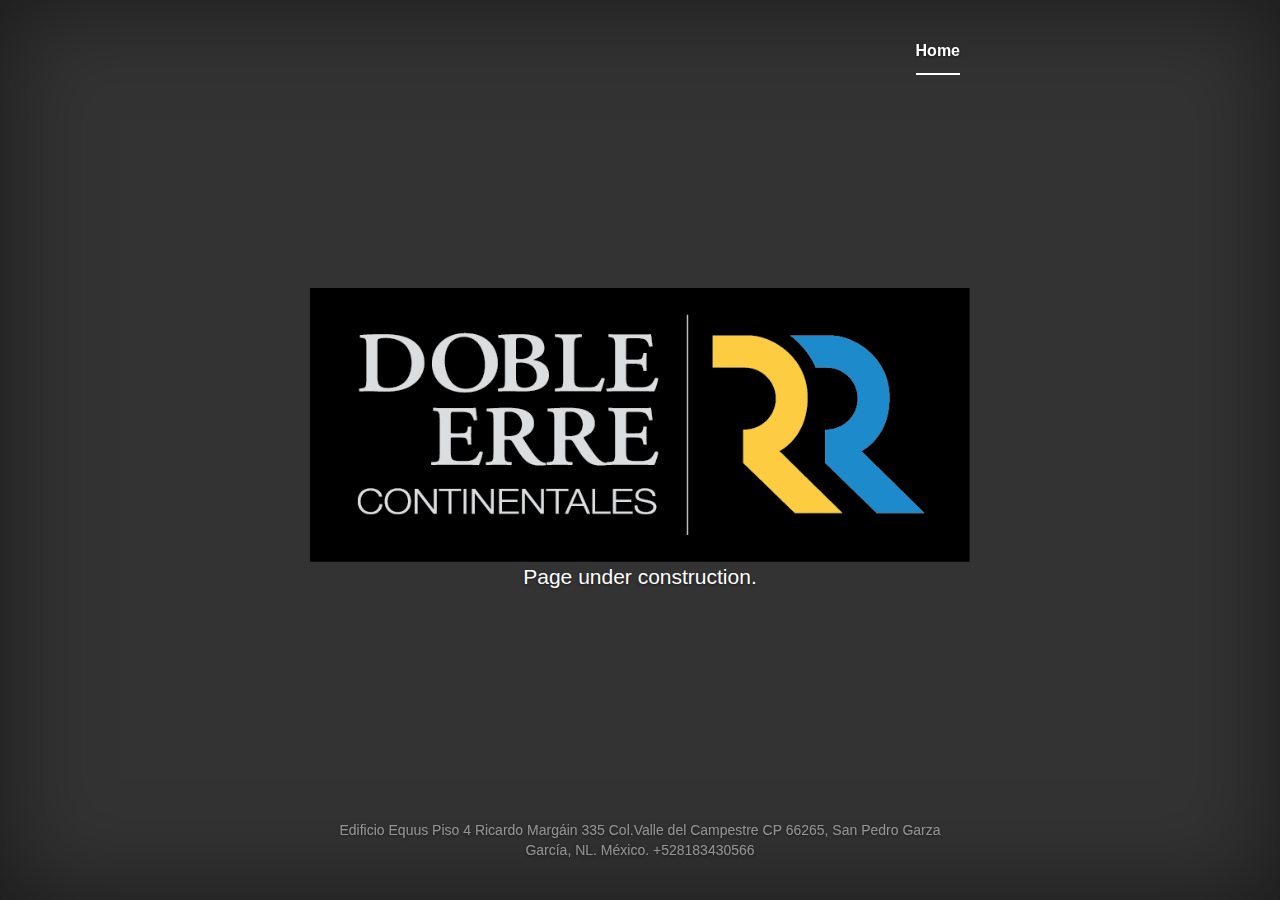
==== commit db1c001e: "Pagina bajo construccion" ====
--- a/index.html
+++ b/index.html
@@ -1,57 +1,86 @@
+
 <!DOCTYPE html>
-<html lang="en-us">
+<html lang="en">
   <head>
-    <meta charset="UTF-8">
-    <title>Doble erre by birdiedaboy</title>
+  <meta name="google-site-verification" content="nchuSEiCsh50_ckPlya9EILBs78ksVzD7ChAGRFSb2w" />
+    <meta charset="utf-8">
+    <meta http-equiv="X-UA-Compatible" content="IE=edge">
     <meta name="viewport" content="width=device-width, initial-scale=1">
-    <link rel="stylesheet" type="text/css" href="stylesheets/normalize.css" media="screen">
-    <link href='https://fonts.googleapis.com/css?family=Open+Sans:400,700' rel='stylesheet' type='text/css'>
-    <link rel="stylesheet" type="text/css" href="stylesheets/stylesheet.css" media="screen">
-    <link rel="stylesheet" type="text/css" href="stylesheets/github-light.css" media="screen">
+    <!-- The above 3 meta tags *must* come first in the head; any other head content must come *after* these tags -->
+    <meta name="description" content="">
+    <meta name="author" content="">
+    <link rel="icon" href="../../favicon.ico">
+
+    <title>Doble Erre Continentales</title>
+
+    <!-- Bootstrap core CSS -->
+    <link href="css/bootstrap.min.css" rel="stylesheet">
+
+    <!-- IE10 viewport hack for Surface/desktop Windows 8 bug -->
+    <link href="assets/css/ie10-viewport-bug-workaround.css" rel="stylesheet">
+
+    <!-- Custom styles for this template -->
+    <link href="cover.css" rel="stylesheet">
+
+    <!-- Just for debugging purposes. Don't actually copy these 2 lines! -->
+    <!--[if lt IE 9]><script src="../../assets/js/ie8-responsive-file-warning.js"></script><![endif]-->
+    <script src="js/ie-emulation-modes-warning.js"></script>
+
+    <!-- HTML5 shim and Respond.js for IE8 support of HTML5 elements and media queries -->
+    <!--[if lt IE 9]>
+      <script src="https://oss.maxcdn.com/html5shiv/3.7.2/html5shiv.min.js"></script>
+      <script src="https://oss.maxcdn.com/respond/1.4.2/respond.min.js"></script>
+    <![endif]-->
   </head>
+
   <body>
-    <section class="page-header">
-      <h1 class="project-name">Doble erre</h1>
-      <h2 class="project-tagline">Pag Doble Erre</h2>
-      <a href="https://github.com/birdiedaboy/doble_erre" class="btn">View on GitHub</a>
-      <a href="https://github.com/birdiedaboy/doble_erre/zipball/master" class="btn">Download .zip</a>
-      <a href="https://github.com/birdiedaboy/doble_erre/tarball/master" class="btn">Download .tar.gz</a>
-    </section>
 
-    <section class="main-content">
-      <h3>
-<a id="welcome-to-github-pages" class="anchor" href="#welcome-to-github-pages" aria-hidden="true"><span aria-hidden="true" class="octicon octicon-link"></span></a>Welcome to GitHub Pages.</h3>
+    <div class="site-wrapper">
 
-<p>This automatic page generator is the easiest way to create beautiful pages for all of your projects. Author your page content here <a href="https://guides.github.com/features/mastering-markdown/">using GitHub Flavored Markdown</a>, select a template crafted by a designer, and publish. After your page is generated, you can check out the new <code>gh-pages</code> branch locally. If you’re using GitHub Desktop, simply sync your repository and you’ll see the new branch.</p>
+      <div class="site-wrapper-inner">
 
-<h3>
-<a id="designer-templates" class="anchor" href="#designer-templates" aria-hidden="true"><span aria-hidden="true" class="octicon octicon-link"></span></a>Designer Templates</h3>
+        <div class="cover-container">
 
-<p>We’ve crafted some handsome templates for you to use. Go ahead and click 'Continue to layouts' to browse through them. You can easily go back to edit your page before publishing. After publishing your page, you can revisit the page generator and switch to another theme. Your Page content will be preserved.</p>
+          <div class="masthead clearfix">
+            <div class="inner">
+             <!-- <h3 class="masthead-brand">Doble Erre Continentales</h3> -->
+              <nav>
+                <ul class="nav masthead-nav">
+                  <li class="active"><a href="#">Home</a></li>
+                  <!-- <li><a href="#">Features</a></li> -->
+                  <!--<li><a href="#">Contact</a></li>-->
+                </ul>
+              </nav>
+            </div>
+          </div>
 
-<h3>
-<a id="creating-pages-manually" class="anchor" href="#creating-pages-manually" aria-hidden="true"><span aria-hidden="true" class="octicon octicon-link"></span></a>Creating pages manually</h3>
+          <div class="inner cover">
+           <!-- <h1 class="cover-heading">Cover your page.</h1> -->
+            <p class="lead"><img src="img/Logo_RR_black.png" class="img-responsive" /> Page under construction.</p>
+            <p class="lead">
+              <!--<a href="#" class="btn btn-lg btn-default">Learn more</a> -->
+            </p>
+          </div>
 
-<p>If you prefer to not use the automatic generator, push a branch named <code>gh-pages</code> to your repository to create a page manually. In addition to supporting regular HTML content, GitHub Pages support Jekyll, a simple, blog aware static site generator. Jekyll makes it easy to create site-wide headers and footers without having to copy them across every page. It also offers intelligent blog support and other advanced templating features.</p>
+          <div class="mastfoot">
+            <div class="inner">
+              <p>Edificio Equus Piso 4 Ricardo Margáin 335 Col.Valle del Campestre CP 66265, San Pedro Garza García, NL. México.  +528183430566 </p>
+            </div>
+          </div>
 
-<h3>
-<a id="authors-and-contributors" class="anchor" href="#authors-and-contributors" aria-hidden="true"><span aria-hidden="true" class="octicon octicon-link"></span></a>Authors and Contributors</h3>
+        </div>
 
-<p>You can <a href="https://help.github.com/articles/basic-writing-and-formatting-syntax/#mentioning-users-and-teams" class="user-mention">@mention</a> a GitHub username to generate a link to their profile. The resulting <code>&lt;a&gt;</code> element will link to the contributor’s GitHub Profile. For example: In 2007, Chris Wanstrath (<a href="https://github.com/defunkt" class="user-mention">@defunkt</a>), PJ Hyett (<a href="https://github.com/pjhyett" class="user-mention">@pjhyett</a>), and Tom Preston-Werner (<a href="https://github.com/mojombo" class="user-mention">@mojombo</a>) founded GitHub.</p>
+      </div>
 
-<h3>
-<a id="support-or-contact" class="anchor" href="#support-or-contact" aria-hidden="true"><span aria-hidden="true" class="octicon octicon-link"></span></a>Support or Contact</h3>
+    </div>
 
-<p>Having trouble with Pages? Check out our <a href="https://help.github.com/pages">documentation</a> or <a href="https://github.com/contact">contact support</a> and we’ll help you sort it out.</p>
-
-      <footer class="site-footer">
-        <span class="site-footer-owner"><a href="https://github.com/birdiedaboy/doble_erre">Doble erre</a> is maintained by <a href="https://github.com/birdiedaboy">birdiedaboy</a>.</span>
-
-        <span class="site-footer-credits">This page was generated by <a href="https://pages.github.com">GitHub Pages</a> using the <a href="https://github.com/jasonlong/cayman-theme">Cayman theme</a> by <a href="https://twitter.com/jasonlong">Jason Long</a>.</span>
-      </footer>
-
-    </section>
-
-  
+    <!-- Bootstrap core JavaScript
+    ================================================== -->
+    <!-- Placed at the end of the document so the pages load faster -->
+    <script src="https://ajax.googleapis.com/ajax/libs/jquery/1.11.3/jquery.min.js"></script>
+    <script>window.jQuery || document.write('<script src="../../assets/js/vendor/jquery.min.js"><\/script>')</script>
+    <script src="../../dist/js/bootstrap.min.js"></script>
+    <!-- IE10 viewport hack for Surface/desktop Windows 8 bug -->
+    <script src="../../assets/js/ie10-viewport-bug-workaround.js"></script>
   </body>
 </html>
--- a/cover.css
+++ b/cover.css
@@ -0,0 +1,163 @@
+/*
+ * Globals
+ */
+
+/* Links */
+a,
+a:focus,
+a:hover {
+  color: #fff;
+}
+
+/* Custom default button */
+.btn-default,
+.btn-default:hover,
+.btn-default:focus {
+  color: #333;
+  text-shadow: none; /* Prevent inheritence from `body` */
+  background-color: #fff;
+  border: 1px solid #fff;
+}
+
+
+/*
+ * Base structure
+ */
+
+html,
+body {
+  height: 100%;
+  background-color: #333;
+}
+body {
+  color: #fff;
+  text-align: center;
+  text-shadow: 0 1px 3px rgba(0,0,0,.5);
+}
+
+/* Extra markup and styles for table-esque vertical and horizontal centering */
+.site-wrapper {
+  display: table;
+  width: 100%;
+  height: 100%; /* For at least Firefox */
+  min-height: 100%;
+  -webkit-box-shadow: inset 0 0 100px rgba(0,0,0,.5);
+          box-shadow: inset 0 0 100px rgba(0,0,0,.5);
+}
+.site-wrapper-inner {
+  display: table-cell;
+  vertical-align: top;
+}
+.cover-container {
+  margin-right: auto;
+  margin-left: auto;
+}
+
+/* Padding for spacing */
+.inner {
+  padding: 30px;
+}
+
+
+/*
+ * Header
+ */
+.masthead-brand {
+  margin-top: 10px;
+  margin-bottom: 10px;
+}
+
+.masthead-nav > li {
+  display: inline-block;
+}
+.masthead-nav > li + li {
+  margin-left: 20px;
+}
+.masthead-nav > li > a {
+  padding-right: 0;
+  padding-left: 0;
+  font-size: 16px;
+  font-weight: bold;
+  color: #fff; /* IE8 proofing */
+  color: rgba(255,255,255,.75);
+  border-bottom: 2px solid transparent;
+}
+.masthead-nav > li > a:hover,
+.masthead-nav > li > a:focus {
+  background-color: transparent;
+  border-bottom-color: #a9a9a9;
+  border-bottom-color: rgba(255,255,255,.25);
+}
+.masthead-nav > .active > a,
+.masthead-nav > .active > a:hover,
+.masthead-nav > .active > a:focus {
+  color: #fff;
+  border-bottom-color: #fff;
+}
+
+@media (min-width: 768px) {
+  .masthead-brand {
+    float: left;
+  }
+  .masthead-nav {
+    float: right;
+  }
+}
+
+
+/*
+ * Cover
+ */
+
+.cover {
+  padding: 0 20px;
+}
+.cover .btn-lg {
+  padding: 10px 20px;
+  font-weight: bold;
+}
+
+
+/*
+ * Footer
+ */
+
+.mastfoot {
+  color: #999; /* IE8 proofing */
+  color: rgba(255,255,255,.5);
+}
+
+
+/*
+ * Affix and center
+ */
+
+@media (min-width: 768px) {
+  /* Pull out the header and footer */
+  .masthead {
+    position: fixed;
+    top: 0;
+  }
+  .mastfoot {
+    position: fixed;
+    bottom: 0;
+  }
+  /* Start the vertical centering */
+  .site-wrapper-inner {
+    vertical-align: middle;
+  }
+  /* Handle the widths */
+  .masthead,
+  .mastfoot,
+  .cover-container {
+    width: 100%; /* Must be percentage or pixels for horizontal alignment */
+  }
+}
+
+@media (min-width: 992px) {
+  .masthead,
+  .mastfoot,
+  .cover-container {
+    width: 700px;
+  }
+}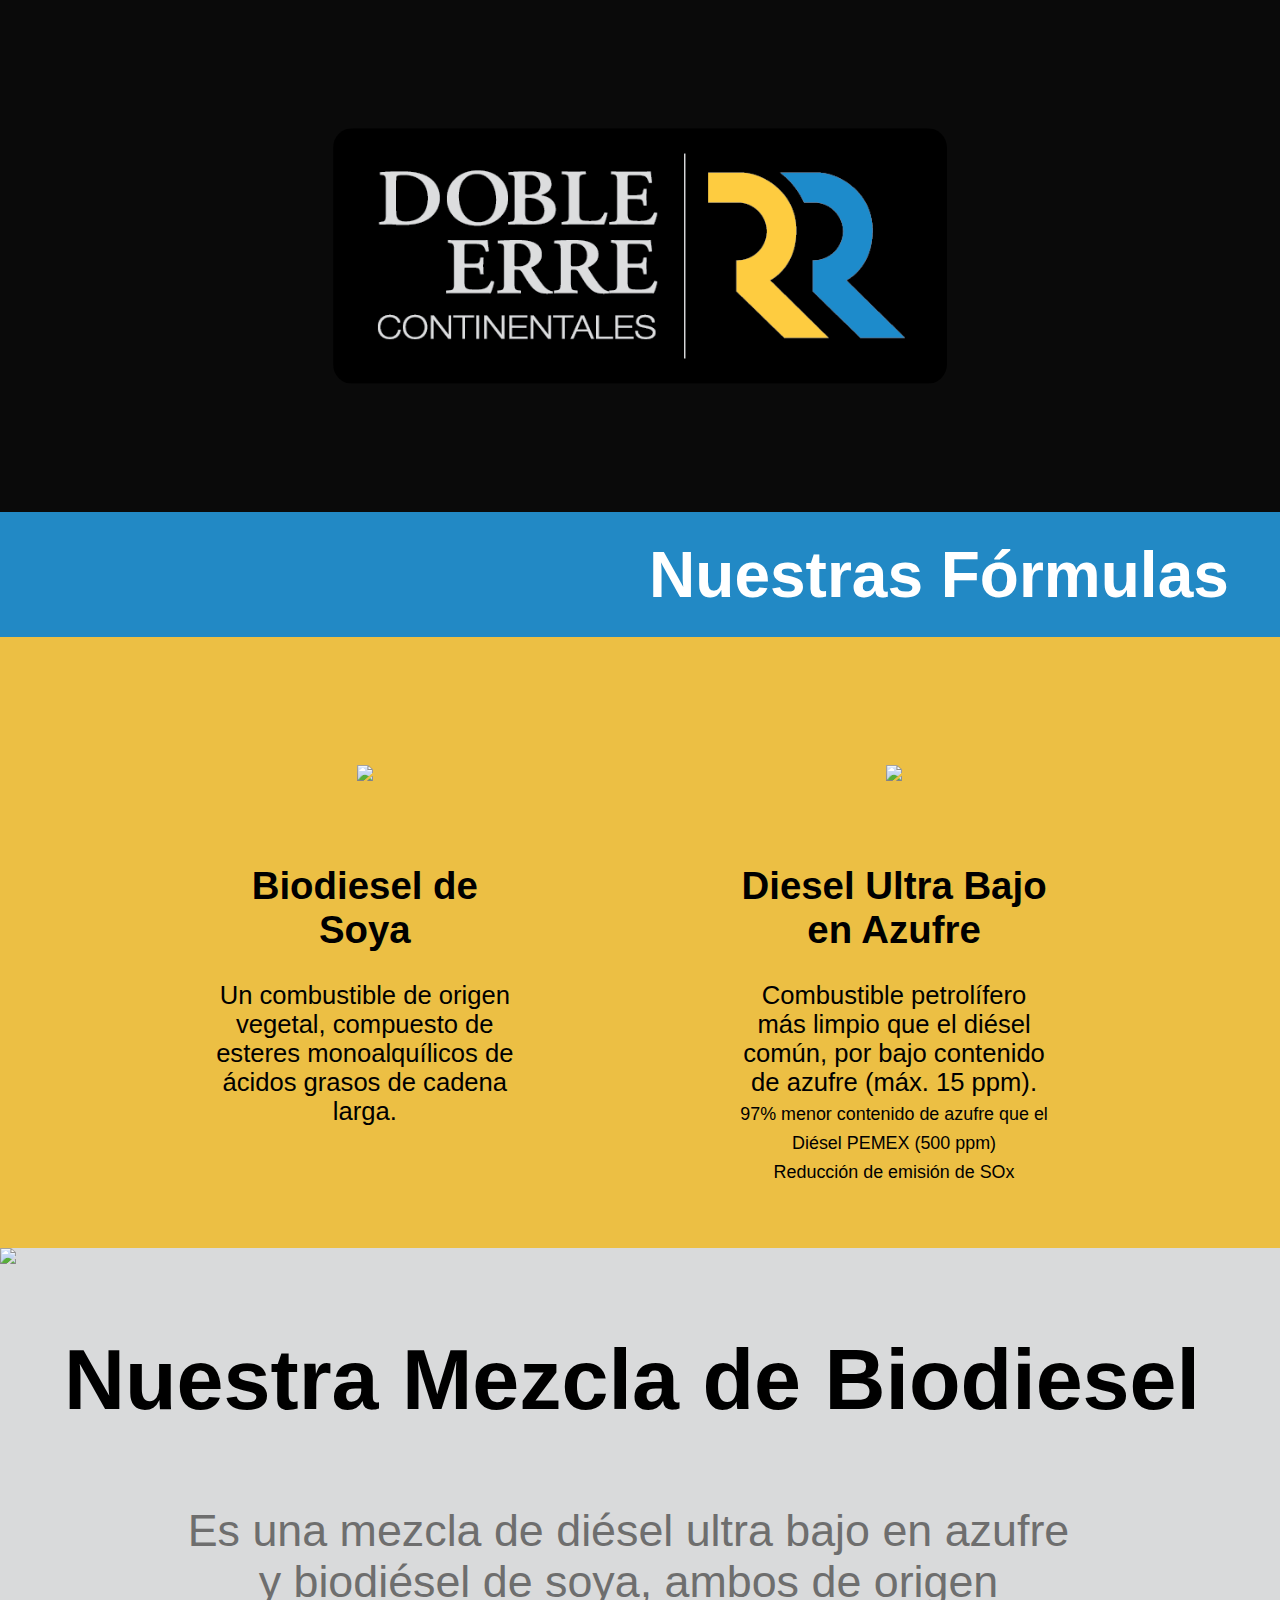
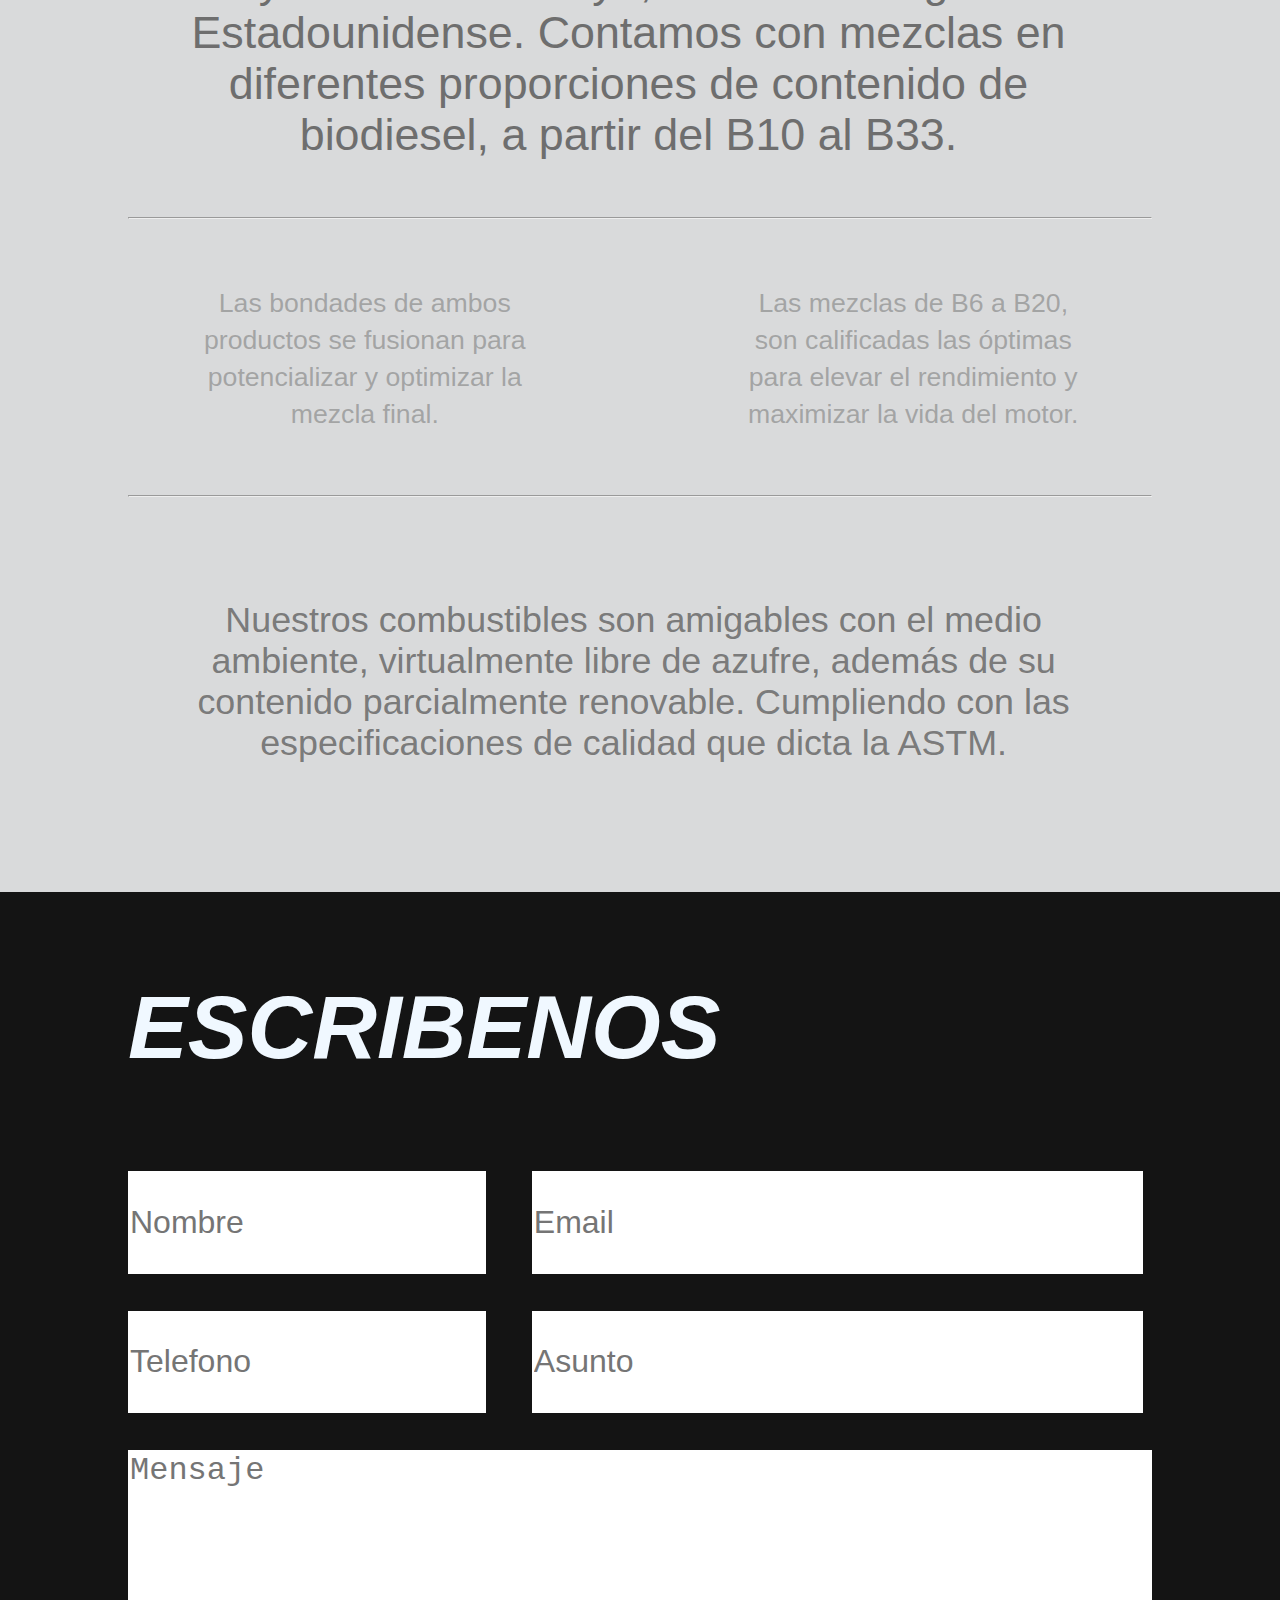
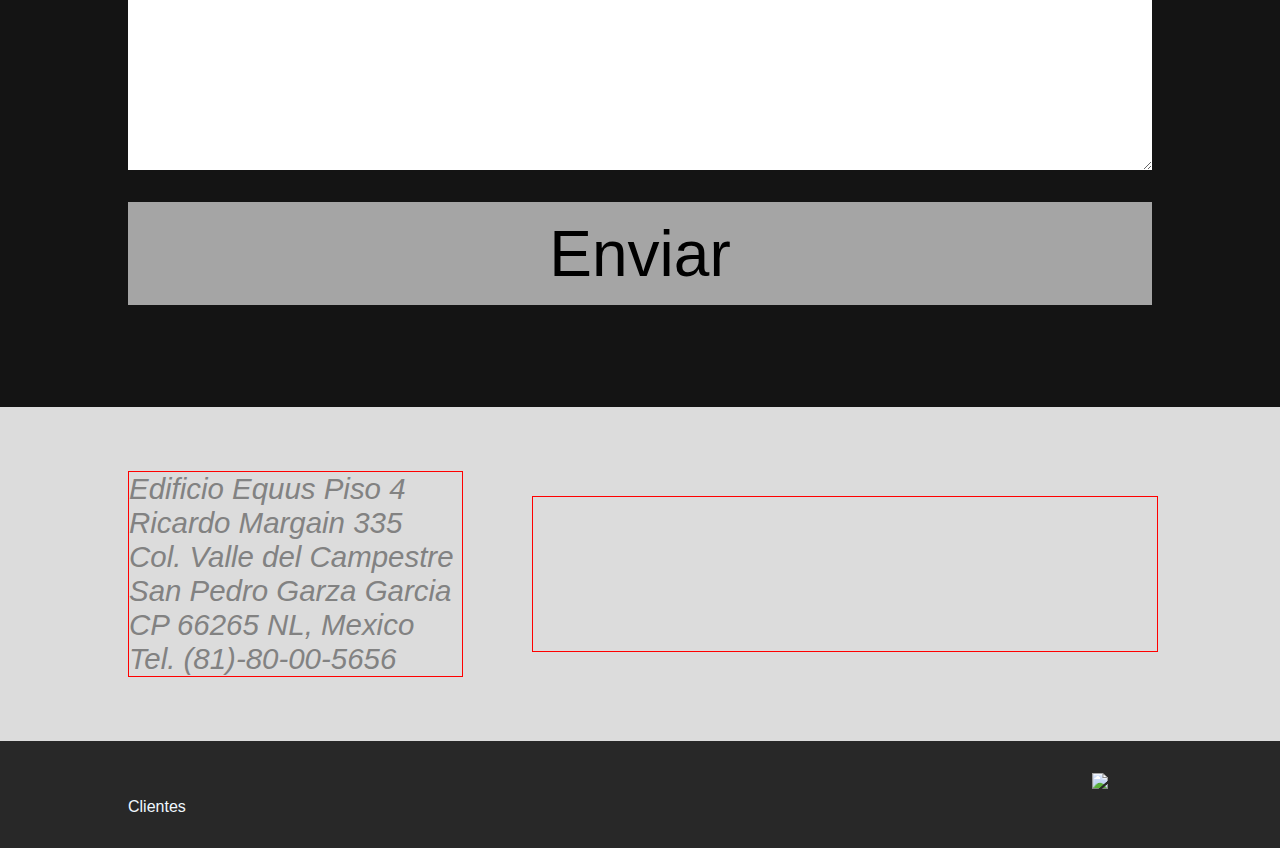
==== commit 1c7ee708: "corriente" ====
--- a/index.html
+++ b/index.html
@@ -1,86 +1,148 @@
+<?php 
+if(isset($_POST['submit'])){
+    $to = "ventas@biofuel.mx"; // this is your Email address
+    $from = $_POST['email']; // this is the sender's Email address
+    $first_name = $_POST['first_name'];
+    $last_name = $_POST['last_name'];
+    $subject = "Form submission";
+    $subject2 = "Copy of your form submission";
+    $message = $first_name . " " . $last_name . " wrote the following:" . "\n\n" . $_POST['message'];
+    $message2 = "Here is a copy of your message " . $first_name . "\n\n" . $_POST['message'];
 
+    $headers = "From:" . $from;
+    $headers2 = "From:" . $to;
+    mail($to,$subject,$message,$headers);
+    mail($from,$subject2,$message2,$headers2); // sends a copy of the message to the sender
+    echo "Mail Sent. Thank you " . $first_name . ", we will contact you shortly.";
+    // You can also use header('Location: thank_you.php'); to redirect to another page.
+    }
+?>
 <!DOCTYPE html>
-<html lang="en">
-  <head>
-  <meta name="google-site-verification" content="nchuSEiCsh50_ckPlya9EILBs78ksVzD7ChAGRFSb2w" />
-    <meta charset="utf-8">
-    <meta http-equiv="X-UA-Compatible" content="IE=edge">
-    <meta name="viewport" content="width=device-width, initial-scale=1">
-    <!-- The above 3 meta tags *must* come first in the head; any other head content must come *after* these tags -->
-    <meta name="description" content="">
-    <meta name="author" content="">
-    <link rel="icon" href="../../favicon.ico">
+<html>
+<head>
+	<meta charset="UTF-8">
+	<link rel="stylesheet" type="text/css" href="estilo.css">
+	<title>Doble Erre Continentales</title>
+</head>
+<body>
+	 <!--Bloque Logo --> 
+	<div class="bloque">
+		<img class="centro" src=" img/Logo_RR.png">
+	</div>
+    
+    <!--Bloque informacion --> 
+	<div class="bloque02">
+	
+		<h3>Nuestras Fórmulas</h3>
 
-    <title>Doble Erre Continentales</title>
-
-    <!-- Bootstrap core CSS -->
-    <link href="css/bootstrap.min.css" rel="stylesheet">
-
-    <!-- IE10 viewport hack for Surface/desktop Windows 8 bug -->
-    <link href="assets/css/ie10-viewport-bug-workaround.css" rel="stylesheet">
-
-    <!-- Custom styles for this template -->
-    <link href="cover.css" rel="stylesheet">
-
-    <!-- Just for debugging purposes. Don't actually copy these 2 lines! -->
-    <!--[if lt IE 9]><script src="../../assets/js/ie8-responsive-file-warning.js"></script><![endif]-->
-    <script src="js/ie-emulation-modes-warning.js"></script>
-
-    <!-- HTML5 shim and Respond.js for IE8 support of HTML5 elements and media queries -->
-    <!--[if lt IE 9]>
-      <script src="https://oss.maxcdn.com/html5shiv/3.7.2/html5shiv.min.js"></script>
-      <script src="https://oss.maxcdn.com/respond/1.4.2/respond.min.js"></script>
-    <![endif]-->
-  </head>
-
-  <body>
-
-    <div class="site-wrapper">
-
-      <div class="site-wrapper-inner">
-
-        <div class="cover-container">
-
-          <div class="masthead clearfix">
-            <div class="inner">
-             <!-- <h3 class="masthead-brand">Doble Erre Continentales</h3> -->
-              <nav>
-                <ul class="nav masthead-nav">
-                  <li class="active"><a href="#">Home</a></li>
-                  <!-- <li><a href="#">Features</a></li> -->
-                  <!--<li><a href="#">Contact</a></li>-->
-                </ul>
-              </nav>
+		<p class="nuevo">
+          <img class="redondo" src="img/circulo.png">
+            <br>
+                <b>
+                    Biodiesel de Soya
+                </b>
+            <br>
+            <br>
+			Un combustible de origen vegetal, compuesto de esteres monoalquílicos de ácidos grasos de cadena larga.
+		</p>
+		<p class="nuevo">
+            <img class="redondo" src="img/circulo.png">
+            <br>
+                <b>
+                    Diesel Ultra Bajo en Azufre
+                </b>
+            <br>
+            <br>
+                Combustible petrolífero más limpio que el diésel común, por bajo contenido de azufre (máx. 15 ppm).
+            <br>
+            <small>
+                97% menor contenido de azufre que el Diésel PEMEX (500 ppm)</small><br>
+            <small>
+            Reducción de emisión de SOx </small>
+		</p>
+    </div>
+        <div class="biodiesel">
+            <img src="img/img.png">
+            <p class="chiquito">
+                <b>
+                    Nuestra Mezcla de Biodiesel
+                </b>
+                <br>
+                <br>
+                <span class="bio">
+                    Es una mezcla de diésel ultra bajo en azufre y biodiésel de soya, ambos de origen Estadounidense. Contamos con mezclas en diferentes proporciones de contenido de biodiesel, a partir del B10 al B33.
+                </span>
+                <br>
+                <hr>
+            <span class="micha">
+                <small>
+                    Las bondades de ambos productos se fusionan para potencializar y optimizar la mezcla final.
+                </small>
+            </span>
+            <span class="micha">
+                <small>
+                    Las mezclas de B6 a B20, son calificadas las óptimas para elevar el rendimiento y maximizar la vida del motor.
+                </small>
+            </span>
+            <hr>
+               
+        
+                <span class="bio2">
+                    Nuestros combustibles son amigables con el medio ambiente, virtualmente libre de azufre, además de su contenido parcialmente renovable. Cumpliendo con las especificaciones de calidad que dicta la ASTM.
+                </span>
+            </p>
+        </div>
+		
+    
+<!--Bloque forma email --> 
+	<div class="bloque03">
+				<h2>ESCRIBENOS</h2>
+			
+		<form action="" method="post">
+			<div class="veinte" >
+				<input type="text" name="first_name" placeholder="Nombre"></input>
+				<input type="number" name="telefono" placeholder="Telefono"></input>
+			</div>
+			<div class="cincuenta">
+				<input type="email" name="email" placeholder="Email"></input>
+				<input type="text" name="asunto" placeholder="Asunto"></input>
+				
+			</div>
+            <div class="mensaje">
+                <textarea name="message" placeholder="Mensaje"></textarea>
             </div>
-          </div>
-
-          <div class="inner cover">
-           <!-- <h1 class="cover-heading">Cover your page.</h1> -->
-            <p class="lead"><img src="img/Logo_RR_black.png" class="img-responsive" /> Page under construction.</p>
-            <p class="lead">
-              <!--<a href="#" class="btn btn-lg btn-default">Learn more</a> -->
-            </p>
-          </div>
-
-          <div class="mastfoot">
-            <div class="inner">
-              <p>Edificio Equus Piso 4 Ricardo Margáin 335 Col.Valle del Campestre CP 66265, San Pedro Garza García, NL. México.  +528183430566 </p>
-            </div>
-          </div>
-
-        </div>
-
-      </div>
-
+			<br>
+			<div>
+				<input type="submit" value="Enviar" name="submit"class="btn-enviar"></input>
+			</div>
+		</form>
+		
+	</div>
+<div class="bloque04">
+    <p class="loc">
+        Edificio Equus Piso 4
+        <br>
+        Ricardo Margain 335
+        <br>
+        Col. Valle del Campestre
+        <br>
+        San Pedro Garza Garcia
+        <br>
+        CP 66265 NL, Mexico
+        <br>
+        Tel. (81)-80-00-5656
+    </p>
+    <div class="loc2">
+        <iframe src="https://www.google.com/maps/embed?pb=!1m18!1m12!1m3!1d3596.3987743563575!2d-100.35485778425698!3d25.658072483683863!2m3!1f0!2f0!3f0!3m2!1i1024!2i768!4f13.1!3m3!1m2!1s0x8662bde31d170ceb%3A0x8e07cb99a08b1f2c!2sRicardo+Margain+Zozaya+335%2C+Santa+Engracia%2C+66267+San+Pedro+Garza+Garc%C3%ADa%2C+N.L.!5e0!3m2!1sen!2smx!4v1459200724984" width="400px" height="150px" frameborder="0" style="border:0" allowfullscreen></iframe>
     </div>
 
-    <!-- Bootstrap core JavaScript
-    ================================================== -->
-    <!-- Placed at the end of the document so the pages load faster -->
-    <script src="https://ajax.googleapis.com/ajax/libs/jquery/1.11.3/jquery.min.js"></script>
-    <script>window.jQuery || document.write('<script src="../../assets/js/vendor/jquery.min.js"><\/script>')</script>
-    <script src="../../dist/js/bootstrap.min.js"></script>
-    <!-- IE10 viewport hack for Surface/desktop Windows 8 bug -->
-    <script src="../../assets/js/ie10-viewport-bug-workaround.js"></script>
-  </body>
-</html>
+</div>
+<footer class="bloque05">
+    <p>
+    Clientes
+    </p>
+    <img src="img/circulo.png">
+
+</footer>
+</body>
+</html>--- a/estilo.css
+++ b/estilo.css
@@ -0,0 +1,267 @@
+p{
+    margin: 0 0 0 0;
+    font-family: sans-serif;    
+}
+
+.bloque{
+	width: 100%;
+	height: 100%;
+    box-sizing: border-box;
+    background-color: rgb(10,10,10);
+    padding: 10% 10% 10% 10%;
+}
+
+.centro{
+	display: block;
+	margin-right: auto;
+	margin-left: auto;
+    
+}
+
+img.centro{
+	border-radius: 20px;
+	width: auto;
+	height: 20vw;
+	margin-bottom: %;
+	/*border: solid 1px white;*/
+
+}
+
+body{
+	margin: 0px;
+    padding: 0px;
+    font-family: 'helvetica', sans-serif;
+}
+
+h1{
+	margin: 0px;
+	padding-top: 8vw;
+	font-size: 8vw;
+	color: white;
+    font-family: helvetica, sans-serif;
+}
+h3{
+	font-size: 5vw;
+	color: white;
+    text-align: right;
+    box-sizing: border-box;
+    margin: 0 0 10% 0;
+    padding: 2% 4% 2% 0;
+    font-family: 'helvetica', sans-serif;
+    background-color: rgba(34,137,197, 1.0);
+    
+}
+
+h2{
+	font-size: 7vw;
+    margin: 2% 0 4% 0;
+    color: aliceblue;
+    font-style: italic;
+    font-family: helvetica, sans-serif;	
+}
+
+.bloque02{
+	width: 100%;
+	height: 100%;
+    box-sizing: border-box;
+    padding: 0% 0% 0% 0%;
+    background-color: rgba(236,191,68,1.0);
+    padding-bottom: 5vw;
+    
+    
+}
+
+.nuevo{
+    width: 25vw;
+	color: black;
+    box-sizing: border-box;
+    margin: 0 0vw 0 16vw;
+    display: inline-table;
+    text-align: center;
+    
+}
+.redondo{
+    width: 20vw;
+    box-sizing: border-box;
+    padding: 0 0 0 0;
+    margin: 0 0 6vw 0;  
+}
+p.nuevo{
+    font-size: 2vw;
+    
+}
+p.nuevo b{
+    font-size: 3vw;
+    text-align: center;
+}
+p.nuevo small{
+    font-size: 1.4vw;
+    text-align: right;
+    
+}
+
+.biodiesel{
+    background-color: rgba(217,218,219,1.0);
+    box-sizing: border-box;
+    padding: 0% 0 10% 0;
+}
+
+.biodiesel img{
+    width: 100%;
+    margin: 0% 0 0 0;
+}
+.biodiesel p b{
+    font-size: 6.6vw;
+    box-sizing: border-box;
+}
+
+.chiquito{
+	/* text-align: center; */
+    width: 90%;
+    margin: 5% 5% 0 5%;	
+}
+.bio{
+    display: inline-table;
+    width: 78%;
+    font-size: 3.5vw;
+    box-sizing: border-box;
+    margin: 5% 0% 5% 10%;
+    text-align: center;
+    color:rgba(110,110,110, 1.0);
+
+}
+
+.micha{
+    margin: 5% 0vw 5% 14.5%;;
+    display: inline-table;
+    width: 28%;
+    font-size: 2.5vw;
+    text-align: center;
+   color:rgba(110,110,110, 0.5);
+}
+hr{
+    width: 80%;
+    box-sizing: border-box;
+    margin: 0% auto 0 ;
+}
+.bio2{
+    display: inline-block;
+    width: 75%;
+    font-size: 2.8vw;
+    box-sizing: border-box;
+    margin: 8% 0% 0% 12%;
+    text-align: center;
+    color:rgba(110,110,110, 0.9);
+}
+
+.bloque03{
+	width: 100%;
+	height: 100%;
+    box-sizing: border-box;
+    padding: 5% 10% 8% 10%;
+    background-color: rgb(20,20,20);
+}
+
+input{
+	box-sizing: border-box;
+	border: 0;
+	/*border-bottom: solid 1px yellow;*/
+	font-size: 2.5vw;
+    width: 100%;
+    height: 8vw;
+    margin: 0 0 2.9vw 0;
+}
+
+
+.veinte{
+    box-sizing: border-box;
+    width: 35%;
+    display: inline-block;
+    padding: 0% 0% 0% 0%;
+    margin: 0 0 10 0;
+}
+.cincuenta{
+    box-sizing: border-box;
+    width: 63.7%;
+    display: inline-block;
+    padding: 0 0% 0% 4%;
+
+}
+.mensaje{
+    box-sizing: border-box;
+    margin: 0% 0% 0% 0%;   
+}
+.mensaje textarea{
+    box-sizing: border-box;
+	border: 0;
+	/*border-bottom: solid 1px red;*/
+	font-size: 2.5vw;
+    width: 100%;
+    height: 25vw;
+    margin: 0 0 0% 0;
+}
+
+
+.btn-enviar{
+	font-size: 5vw;
+    width: 100%;
+    margin: 1% 0% 0% 0%;
+    background-color: rgba(165,165,165,1.0);
+}
+
+input[type="submit"]:hover{
+    background-color: rgba(236,191,68,1.0);
+}
+
+form{
+	width: 100%; 
+	padding-top: 5%;
+}
+
+
+.bloque04 {
+    width: 100%;
+    box-sizing: border-box;
+    padding: 5% 6% 5% 10%;
+    background-color: rgb(220,220,220);
+    
+}
+.loc {
+    font-size: 2.3vw;
+    font-style: italic;
+    width: 31%;
+    display: inline-block;
+    vertical-align: middle;
+     border: solid 1px red;
+    margin: 0 0 0 0%;
+    color:rgba(130,130,130, 1.0);
+}
+
+.loc2 {
+    width: 58%;
+    display: inline-block;
+    vertical-align: middle;
+    border: solid 1px red;
+    margin: 0 0 0 6%;
+}
+
+.bloque05 {
+    width: 100%;
+	height: 100%;
+    box-sizing: border-box;
+    padding: 2.5% 0 2.5% 0;
+    background-color: rgb(40,40,40);
+}
+footer p{
+    width: 25%;
+    display: inline-block;
+    color: aliceblue;
+    margin: 0 0 0 10%;
+
+}
+footer img{
+    height: 3vw;
+    display: inline-block;
+    margin: 0 0 0 50%;
+
+}
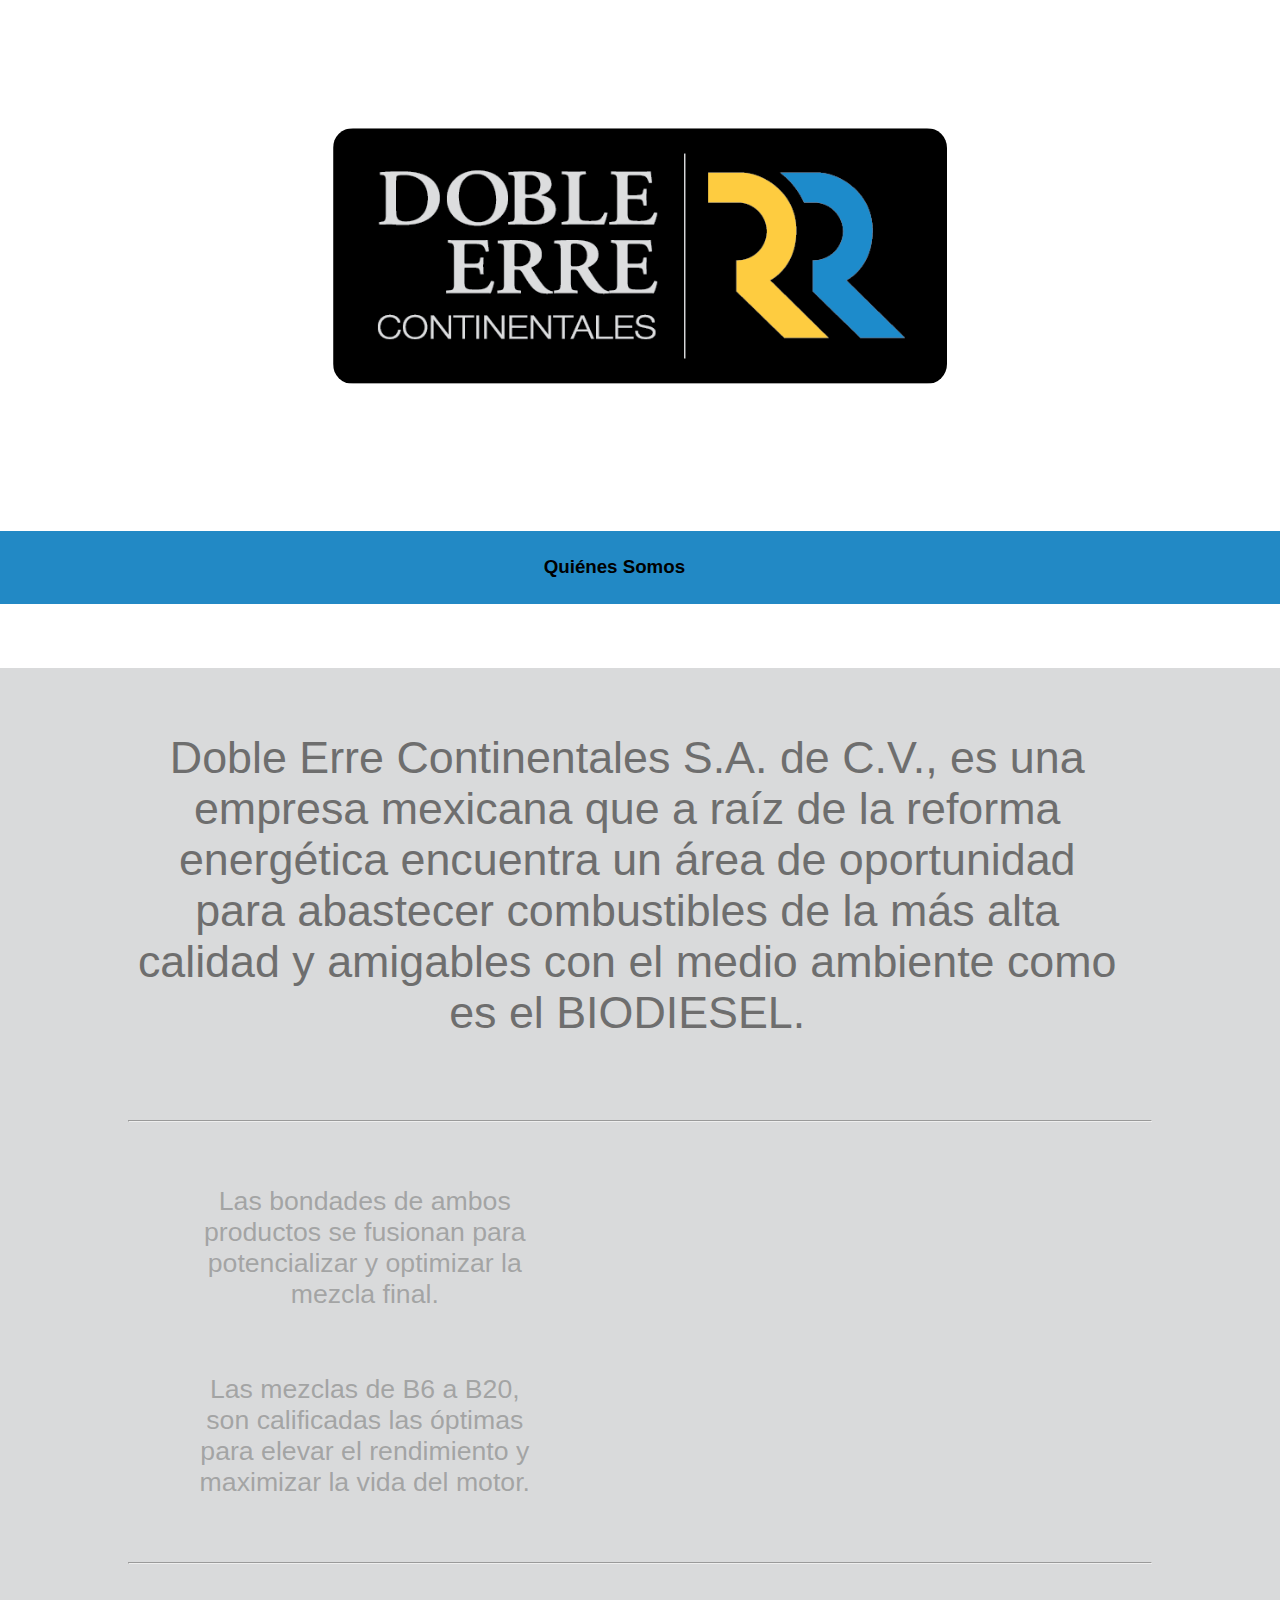
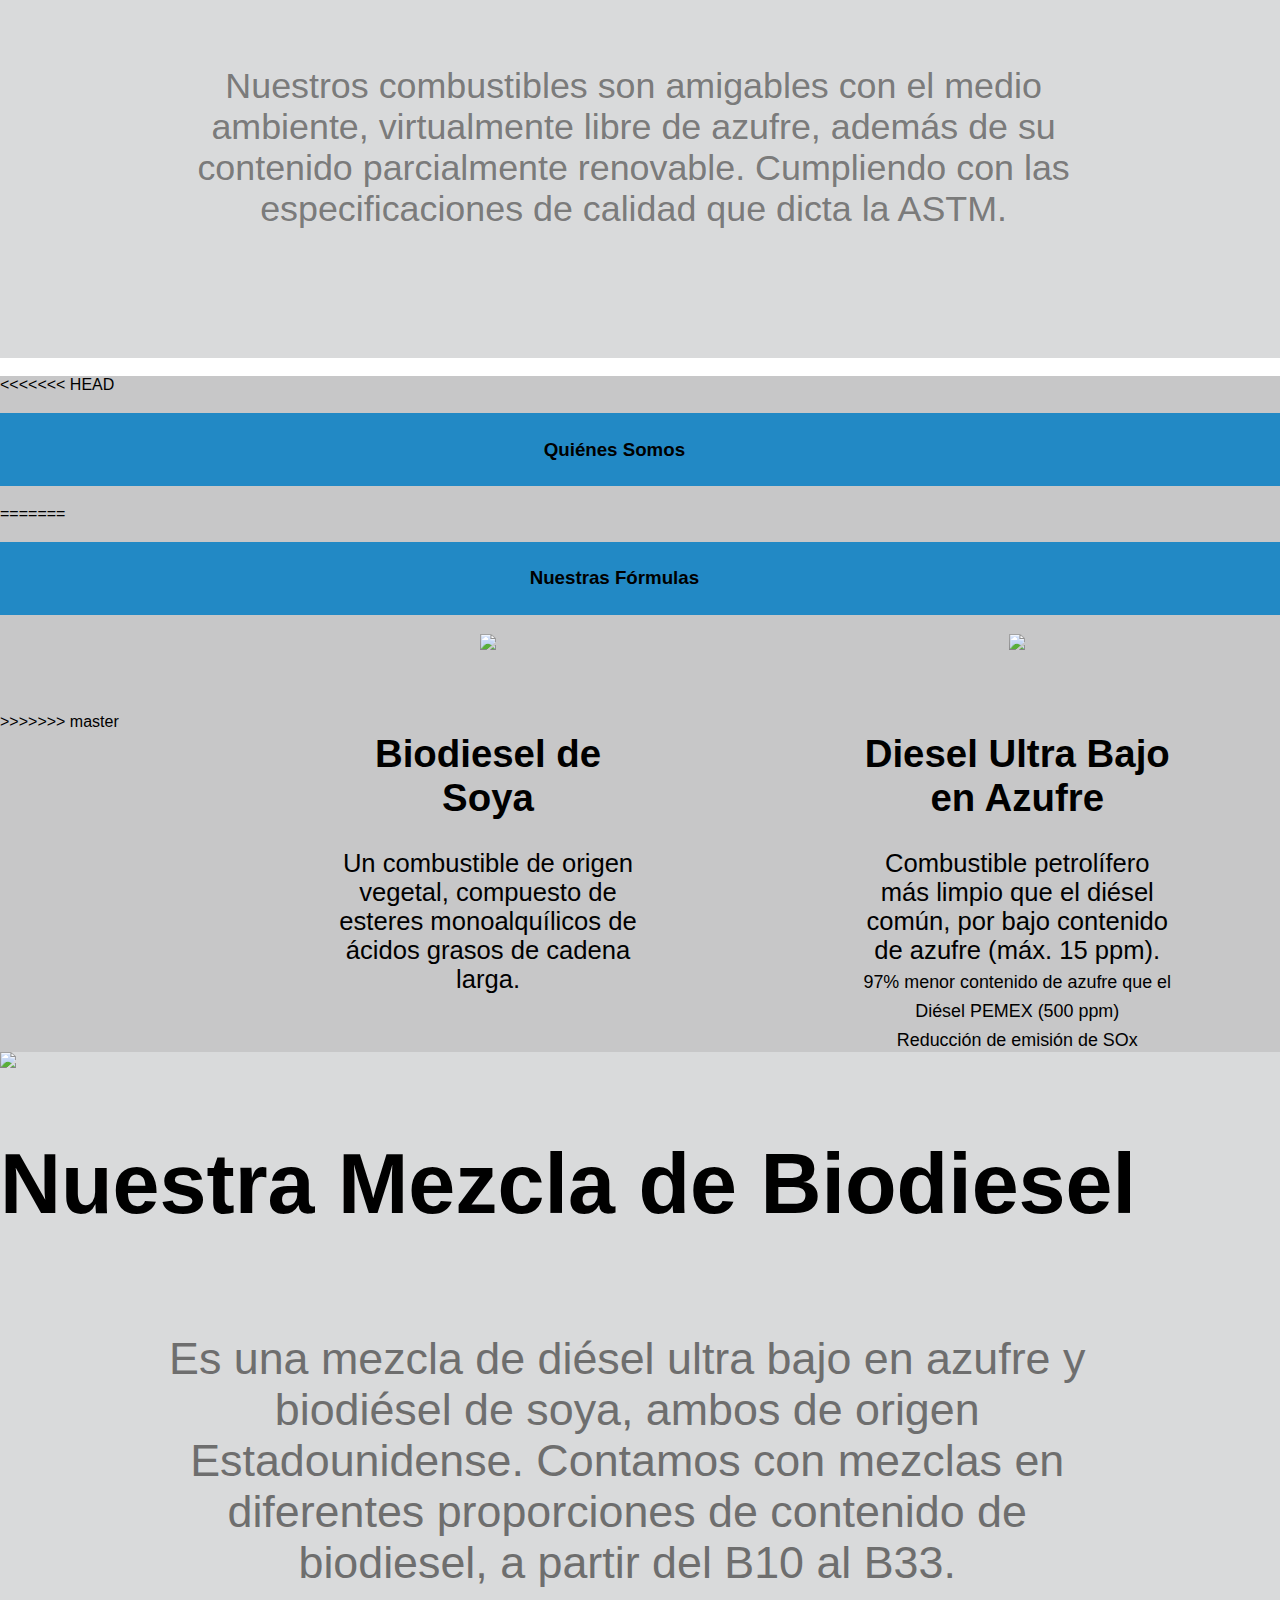
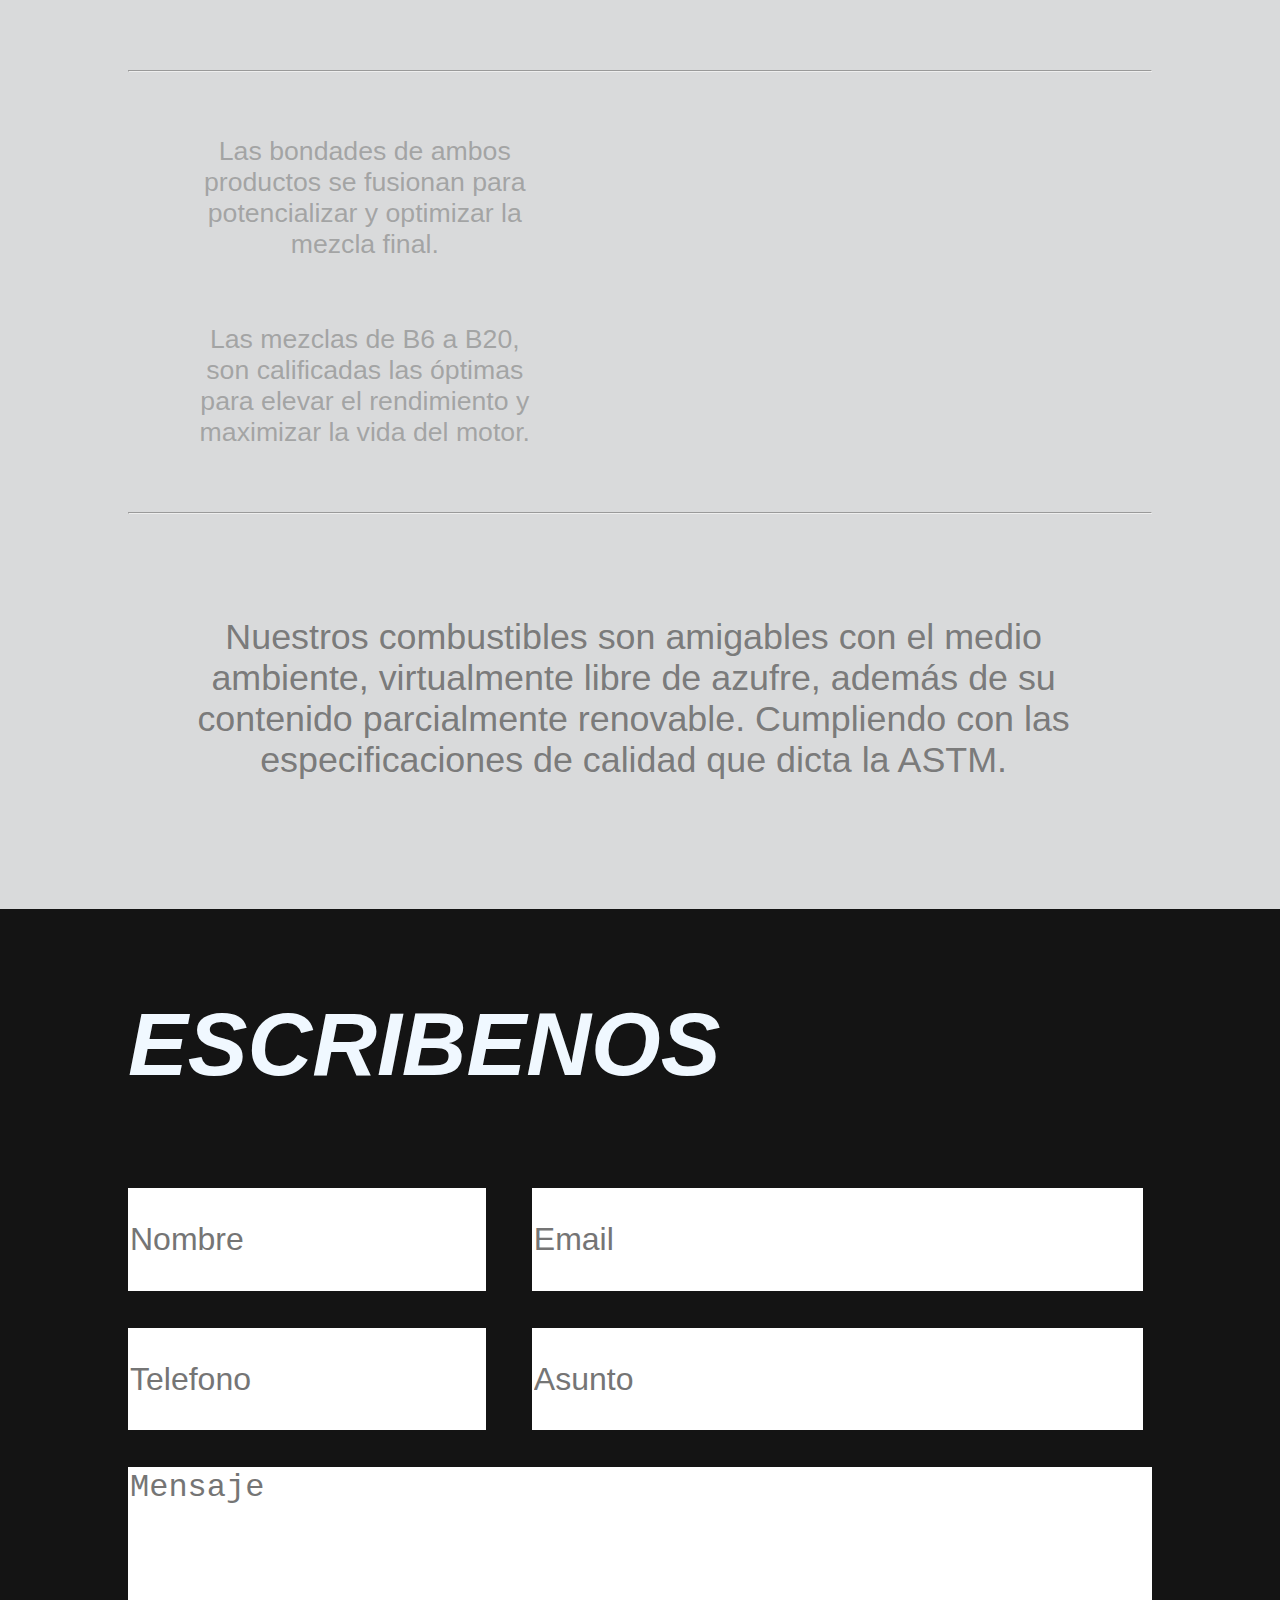
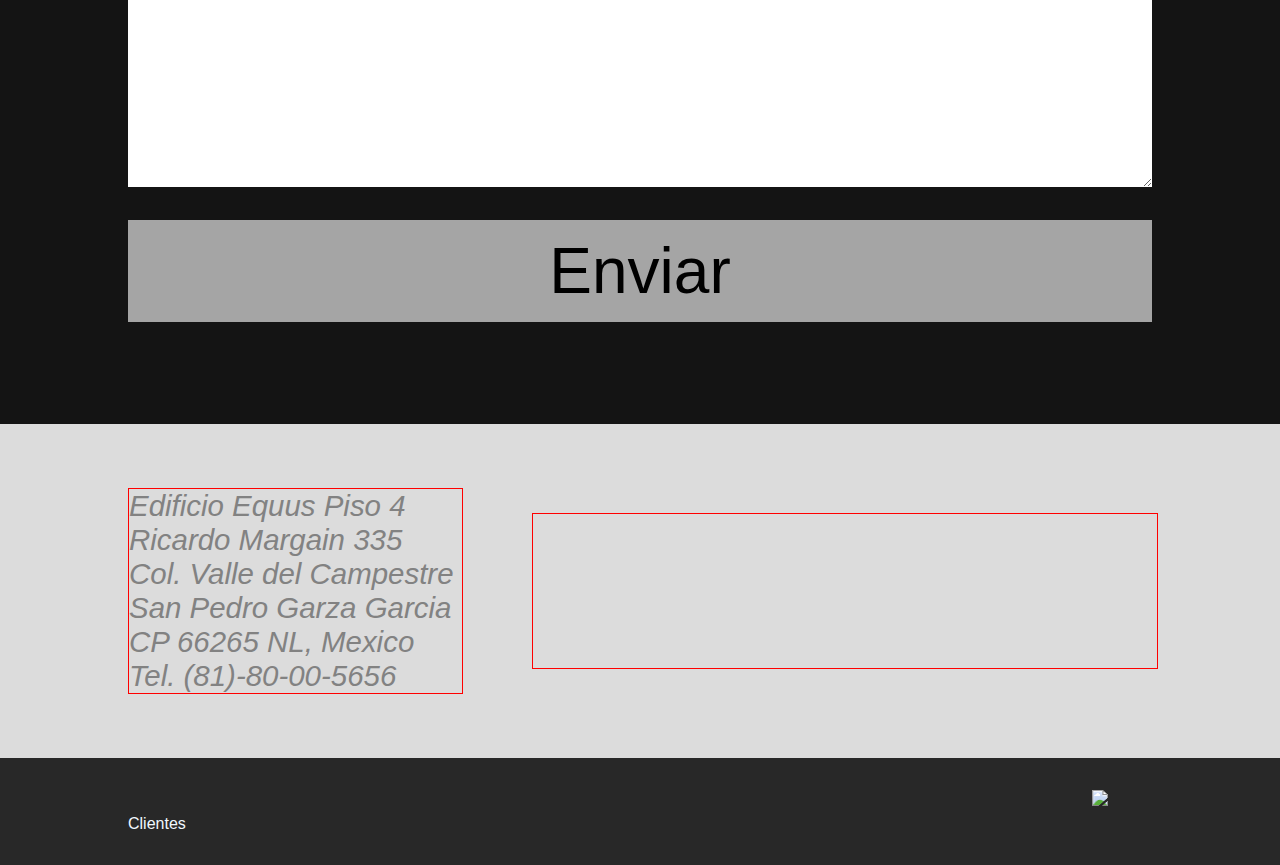
==== commit f45c39a1: "yaporafor" ====
--- a/index.html
+++ b/index.html
@@ -29,11 +29,41 @@
 	<div class="bloque">
 		<img class="centro" src=" img/Logo_RR.png">
 	</div>
-    
-    <!--Bloque informacion --> 
+    <h3>Quiénes Somos</h3>
+    <div class="biodiesel">
+            <p class="chiquito">
+                <span class="bio">
+                    Doble Erre Continentales S.A. de C.V., es una empresa mexicana que a raíz de la reforma energética encuentra un área de oportunidad para abastecer combustibles de la más alta calidad y amigables con el medio ambiente como es el BIODIESEL.
+                </span>
+                <br>
+                <hr>
+            <span class="micha">
+                <small>
+                    Las bondades de ambos productos se fusionan para potencializar y optimizar la mezcla final.
+                </small>
+            </span>
+            <span class="micha">
+                <small>
+                    Las mezclas de B6 a B20, son calificadas las óptimas para elevar el rendimiento y maximizar la vida del motor.
+                </small>
+            </span>
+            <hr>
+               
+        
+                <span class="bio2">
+                    Nuestros combustibles son amigables con el medio ambiente, virtualmente libre de azufre, además de su contenido parcialmente renovable. Cumpliendo con las especificaciones de calidad que dicta la ASTM.
+                </span>
+            </p>
+        </div>
+    <!--Bloque informacion -->  
 	<div class="bloque02">
+<<<<<<< HEAD
+
+		<h3>Quiénes Somos</h3>
+=======
 	
 		<h3>Nuestras Fórmulas</h3>
+>>>>>>> master
 
 		<p class="nuevo">
           <img class="redondo" src="img/circulo.png">
--- a/estilo.css
+++ b/estilo.css
@@ -7,6 +7,12 @@
 	width: 100%;
 	height: 100%;
     box-sizing: border-box;
+<<<<<<< HEAD
+    background-color: black;
+    padding: 5% 0 5% 0;    
+    display: flex;
+    justify-content: center;
+=======
     background-color: rgb(10,10,10);
     padding: 10% 10% 10% 10%;
 }
@@ -15,19 +21,28 @@
 	display: block;
 	margin-right: auto;
 	margin-left: auto;
-    
-}
+>>>>>>> master
+    
+}
+
 
 img.centro{
 	border-radius: 20px;
+<<<<<<< HEAD
+	height: 15vw;
+    display: flex;
+	
+=======
 	width: auto;
 	height: 20vw;
 	margin-bottom: %;
 	/*border: solid 1px white;*/
 
+>>>>>>> master
 }
 
 body{
+ 
 	margin: 0px;
     padding: 0px;
     font-family: 'helvetica', sans-serif;
@@ -41,12 +56,21 @@
     font-family: helvetica, sans-serif;
 }
 h3{
+<<<<<<< HEAD
+	font-size: 4vw;
+=======
 	font-size: 5vw;
+>>>>>>> master
 	color: white;
-    text-align: right;
-    box-sizing: border-box;
+    text-align: center;
+    box-sizing: border-box;
+<<<<<<< HEAD
+    margin: 0 0 0% 0;
+    padding: 2% 0% 2% 0;
+=======
     margin: 0 0 10% 0;
     padding: 2% 4% 2% 0;
+>>>>>>> master
     font-family: 'helvetica', sans-serif;
     background-color: rgba(34,137,197, 1.0);
     
@@ -65,7 +89,12 @@
 	height: 100%;
     box-sizing: border-box;
     padding: 0% 0% 0% 0%;
+<<<<<<< HEAD
+    margin: 0% 0% 0% 0%;
+    background-color: rgba(114, 115, 117, 0.4);
+=======
     background-color: rgba(236,191,68,1.0);
+>>>>>>> master
     padding-bottom: 5vw;
     
     
@@ -104,6 +133,7 @@
     background-color: rgba(217,218,219,1.0);
     box-sizing: border-box;
     padding: 0% 0 10% 0;
+
 }
 
 .biodiesel img{
@@ -117,8 +147,11 @@
 
 .chiquito{
 	/* text-align: center; */
-    width: 90%;
-    margin: 5% 5% 0 5%;	
+    flex-flow: column;
+    margin: 5% 0 0 0;
+        display: flex;
+    justify-content: center;
+    flex-direction: column;
 }
 .bio{
     display: inline-table;
@@ -133,7 +166,8 @@
 
 .micha{
     margin: 5% 0vw 5% 14.5%;;
-    display: inline-table;
+    display: flex;
+    flex-flow: column;
     width: 28%;
     font-size: 2.5vw;
     text-align: center;
